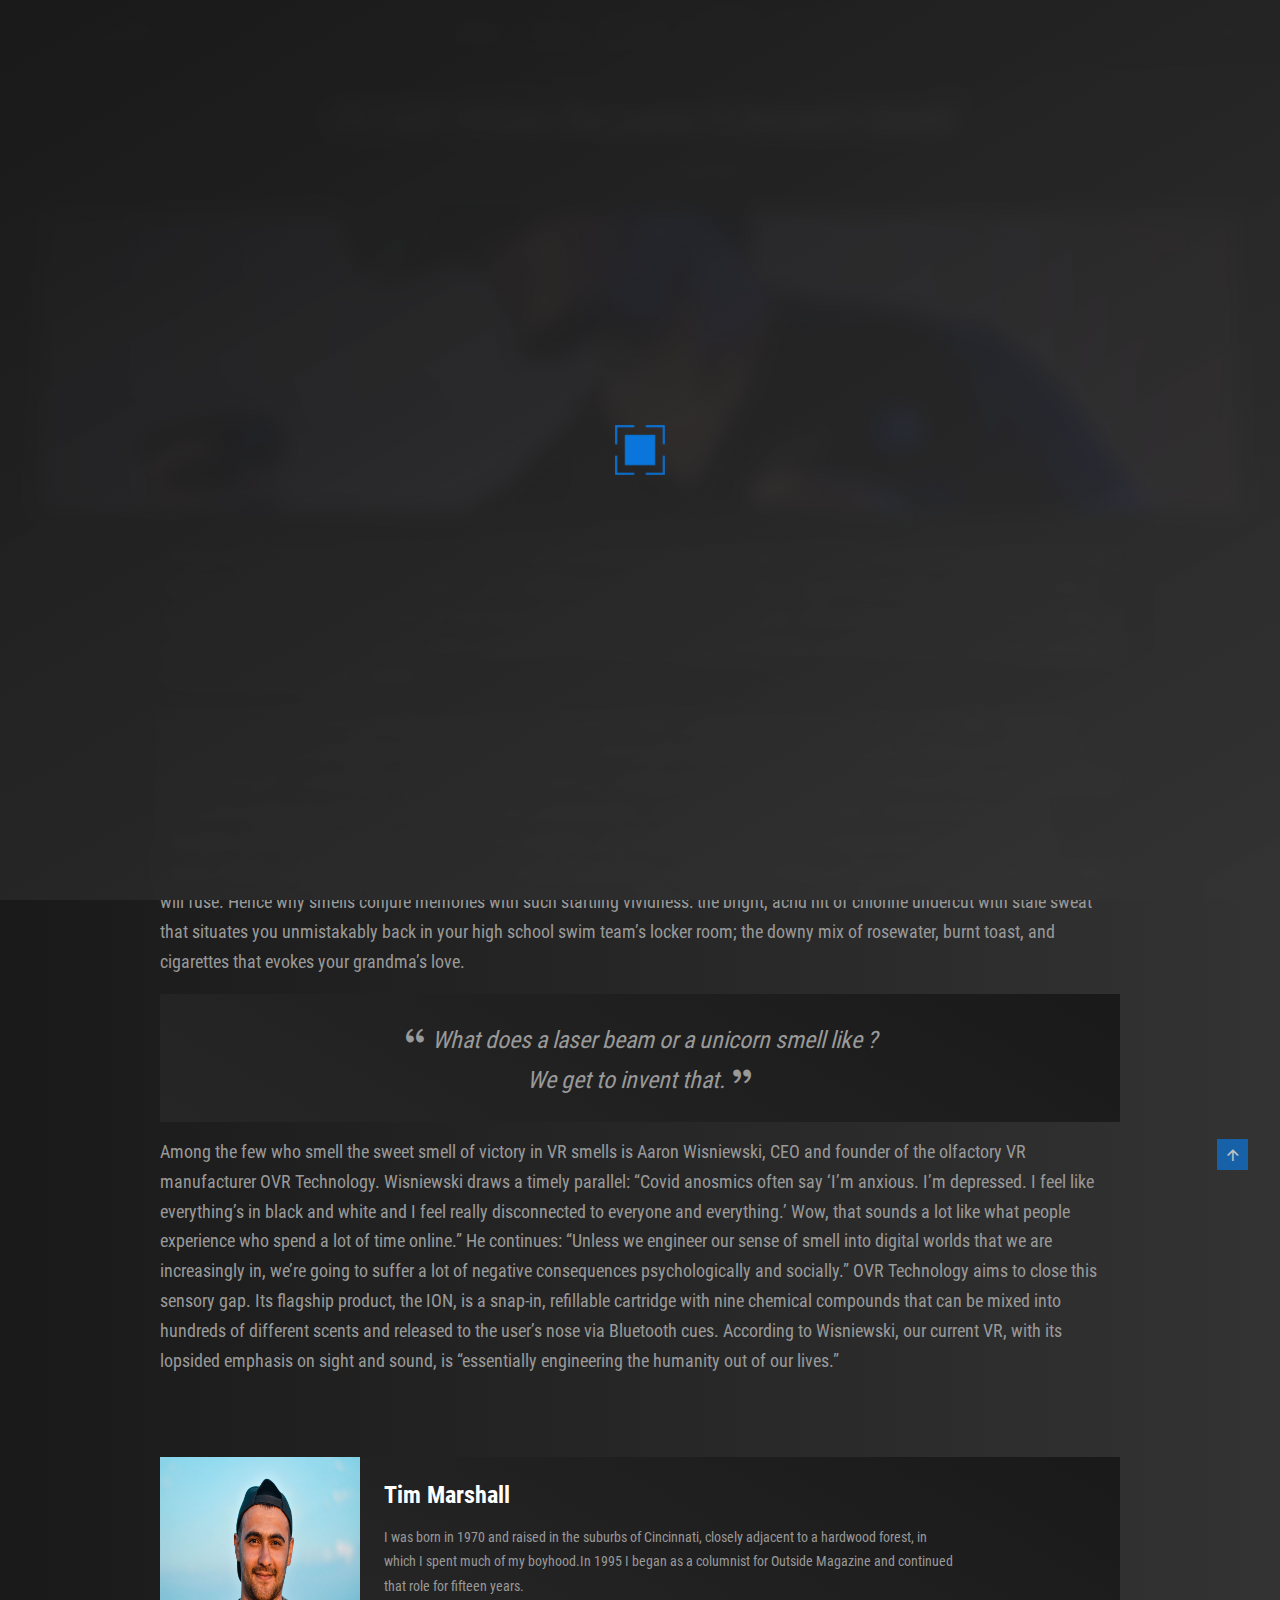
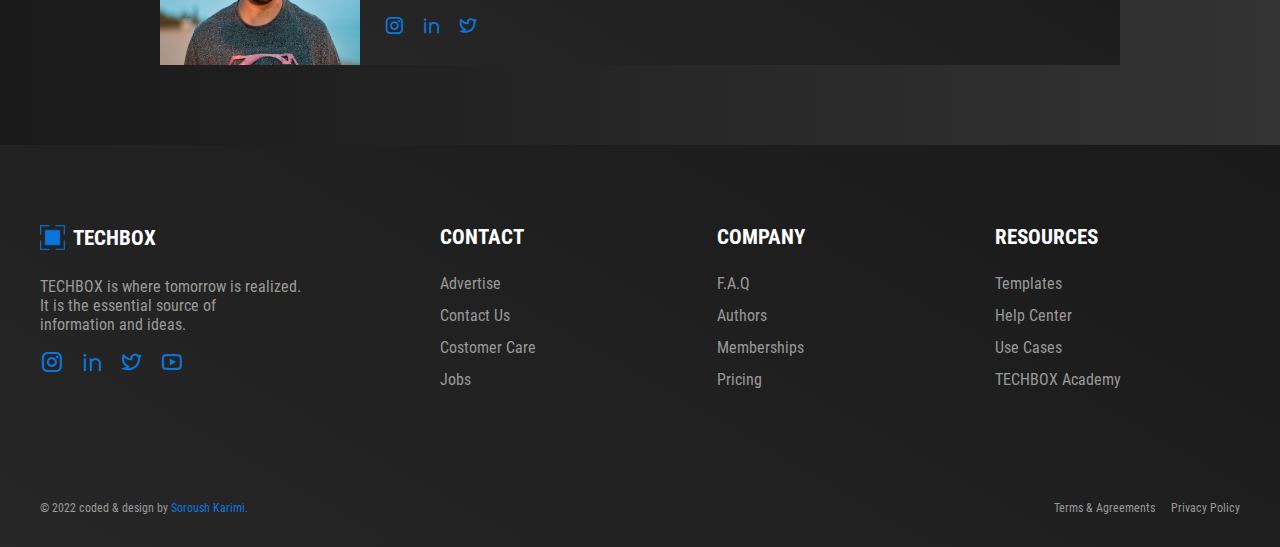
==== post.html @ 2c91a694 "Add files via upload" ====
<!DOCTYPE html>
<html lang="en">
  <head>
    <meta charset="UTF-8" />
    <meta http-equiv="X-UA-Compatible" content="IE=edge" />
    <meta name="viewport" content="width=device-width, initial-scale=1.0" />

    <!-- @@@@@@@@@@@@@@@@@@@ FAVICON @@@@@@@@@@@@@@@@@@@ -->
    <link rel="shortcut icon" href="" type="image/x-icon" />

    <!-- @@@@@@@@@@@@@@@@@@@ remixicon.com @@@@@@@@@@@@@@@@@@@ -->
    <link rel="stylesheet" href="./assets/css/remixicon.css" />

    <!-- @@@@@@@@@@@@@@@@@@@ swiperjs.com @@@@@@@@@@@@@@@@@@@ -->
    <link rel="stylesheet" href="./assets/css/swiper-bundle.min.css" />

    <!-- @@@@@@@@@@@@@@@@@@@ CSS @@@@@@@@@@@@@@@@@@@ -->
    <link rel="stylesheet" href="./assets/css/styles.css" />

    <title>TECHBOX</title>
  </head>
  <body>
    <!-- @@@@@@@@@@@@@@@@@ PRELOADER @@@@@@@@@@@@@@@@@ -->
    <div class="preloader" id="preloader">
      <img src="./assets/img/logo.png" alt="" />
    </div>

    <!-- @@@@@@@@@@@@@@@@@@@ HEADER @@@@@@@@@@@@@@@@@@@ -->
    <header class="header" id="header">
      <div class="container">
        <nav class="nav">
          <a href="#" class="nav__logo"
            ><img src="./assets/img/logo.png" alt="" />TECHBOX</a
          >

          <div class="nav__menu" id="nav-menu">
            <ul class="nav__list" id="nav-list">
              <li class="nav__item">
                <a href="./index.html#home" class="nav__link">Home</a>
              </li>
              <li class="nav__item">
                <a href="./index.html#latest" class="nav__link">Latest</a>
              </li>
              <li class="nav__item">
                <a href="./index.html#reviews" class="nav__link">Reviews</a>
              </li>
              <li class="nav__item">
                <a href="./index.html#popular" class="nav__link">Popular</a>
              </li>
              <li class="nav__item">
                <a href="./index.html#newsletter" class="nav__link"
                  >Newsletter</a
                >
              </li>
            </ul>

            <i class="ri-close-line nav__close" id="nav-close"></i>
          </div>

          <div class="nav__buttons">
            <i class="ri-search-line" id="search-button"></i>
            <div class="theme-button" id="theme-button">
              <i class="ri-sun-line"></i>
              <i class="ri-moon-line"></i>
            </div>
            <i class="ri-user-3-line" id="log-button"></i>
            <i class="ri-menu-line nav__toggle" id="nav-toggle"></i>
          </div>

          <!-- @@@@@@@@@@@@@@@@@@@ NAV SEARCH @@@@@@@@@@@@@@@@@@@ -->
          <div class="nav__search" id="nav-search">
            <a href="#" class="nav__logo">TECHBOX</a>

            <form action="" class="nav__search-form">
              <input
                type="text"
                name=""
                id=""
                placeholder="What are you looking for ?"
                class="nav__search-input"
              />
              <button class="nav__search-button">
                <i class="ri-search-line"></i>
              </button>
            </form>

            <i
              class="ri-close-line nav__search-close"
              id="nav-search-close"
            ></i>
          </div>

          <!-- @@@@@@@@@@@@@@@@@@@ USER LOGIN @@@@@@@@@@@@@@@@@@@ -->
          <div class="log" id="log">
            <div class="log__signin" id="signin">
              <i class="ri-close-line log__close"></i>

              <img src="./assets/img/login1.png" alt="" class="log__img" />

              <form action="" class="log__form">
                <h2 class="log__title">LOGIN</h2>

                <div class="log__inputs">
                  <div class="log__input">
                    <i class="ri-user-line"></i>
                    <input placeholder="Username" type="text" name="" id="" />
                  </div>
                  <div class="log__input">
                    <i class="ri-lock-2-line"></i>
                    <input
                      placeholder="Password"
                      type="password"
                      name=""
                      id=""
                    />
                  </div>
                  <button class="log__forgot-button" id="forgot-button">
                    Forgot password
                  </button>
                </div>

                <button class="log__button">Sign In</button>
                <span class="log__account">
                  Don't have an account ?
                  <button class="log__signup-button" id="signup-button">
                    Sign Up
                  </button>
                </span>
              </form>
            </div>

            <div class="log__signup" id="signup">
              <i class="ri-close-line log__close"></i>

              <img src="./assets/img/login2.png" alt="" class="log__img" />

              <form action="" class="log__form">
                <h2 class="log__title">Create Account</h2>
                <div class="log__inputs">
                  <div class="log__input">
                    <i class="ri-user-line"></i>
                    <input placeholder="Username" type="text" name="" id="" />
                  </div>
                  <div class="log__input">
                    <i class="ri-at-line"></i>
                    <input placeholder="Email" type="email" name="" id="" />
                  </div>
                  <div class="log__input">
                    <i class="ri-lock-2-line"></i>
                    <input
                      placeholder="Password"
                      type="password"
                      name=""
                      id=""
                    />
                  </div>
                </div>
                <button class="log__button">Sign Up</button>
                <span class="log__account">
                  Already have an Account ?
                  <button class="log__signin-button signin-button">
                    Sign in
                  </button>
                </span>

                <div class="log__social">
                  <a href="#"><i class="ri-linkedin-line"></i></a>
                  <a href="#"><i class="ri-google-line"></i></a>
                  <a href="#"><i class="ri-twitter-line"></i></a>
                </div>
              </form>
            </div>

            <div class="log__forgot" id="forgot">
              <i class="ri-close-line log__close"></i>

              <img src="./assets/img/login3.png" alt="" class="log__img" />

              <form action="" class="log__form">
                <h2 class="log__title">Forgot password</h2>
                <div class="log__inputs">
                  <div class="log__input">
                    <i class="ri-user-line"></i>
                    <input placeholder="Email" type="email" name="" id="" />
                  </div>
                </div>
                <button class="log__button">Reset Password</button>
                <span class="log__account">
                  Do you remember your password ?
                  <button class="log__signin-button signin-button">
                    Sign in
                  </button>
                </span>
              </form>
            </div>
          </div>
        </nav>
      </div>
    </header>

    <!-- @@@@@@@@@@@@@@@@@@@ MAIN @@@@@@@@@@@@@@@@@@@ -->
    <main id="main">
      <!-- @@@@@@@@@@@@@@@@@@@ POST @@@@@@@@@@@@@@@@@@@ -->
      <section class="post">
        <div class="container">
          <div class="post__container">
            <h1 class="post__title">
              VR Still Stinks Because It Doesn't Smell
            </h1>

            <div class="post__info">
              <span>Aug 1st 2022</span>
              <i class="ri-separator"></i>
              <span>5 Min read</span>
            </div>

            <img src="./assets/img/home1.jpg" alt="" class="post__img" />

            <div class="post__content">
              <p>
                VR STILL STINKS, and its stench has many notes. It reeks of rich
                white guys, who wildly overfund and consistently overhype the
                always-on-the-verge-of-a-breakthrough technology. It has a
                festering funk of entrenched privilege, despite its purveyors’
                claims that it fosters empathy and inclusion. It’s too expensive
                and only getting more so. Meta's and the crypto community’s
                forays into VR stand to make it more putrid. It also, some
                complain, smells underbaked: In VR, nobody has legs. But perhaps
                more than anything, the metaverse stinks because it doesn't
                smell like anything.
              </p>

              <p>
                Smell also raises the emotional stakes and situates an
                experience inside our personal histories. For sight, sound,
                taste, and touch, a stimulus travels from the sensory organ to
                the brain’s more evolutionarily recent thalamus, which handles
                complex processing skills. Smell is different: It’s all old
                brain. Smells bypass the thalamus, traveling straight from the
                nose to the olfactory bulbs located behind the spot where
                eyeglasses rest on your face. This tongue-like protrusion of
                nerves both processes smells in the brain and is closely
                entangled with older brain regions, specifically the amygdala,
                which handles emotions, and the hippocampus, which deals with
                memory. When an important memory forms, you usually feel
                emotions. If you’re also smelling something, memory, emotion,
                and smell will fuse. Hence why smells conjure memories with such
                startling vividness: the bright, acrid hit of chlorine undercut
                with stale sweat that situates you unmistakably back in your
                high school swim team’s locker room; the downy mix of rosewater,
                burnt toast, and cigarettes that evokes your grandma’s love.
              </p>

              <blockquote>
                <i class="ri-double-quotes-l"></i> What does a laser beam or a
                unicorn smell like ? <br />
                We get to invent that.
                <i class="ri-double-quotes-r"></i>
              </blockquote>

              <p>
                Among the few who smell the sweet smell of victory in VR smells
                is Aaron Wisniewski, CEO and founder of the olfactory VR
                manufacturer OVR Technology. Wisniewski draws a timely parallel:
                “Covid anosmics often say ‘I’m anxious. I’m depressed. I feel
                like everything’s in black and white and I feel really
                disconnected to everyone and everything.’ Wow, that sounds a lot
                like what people experience who spend a lot of time online.” He
                continues: “Unless we engineer our sense of smell into digital
                worlds that we are increasingly in, we’re going to suffer a lot
                of negative consequences psychologically and socially.” OVR
                Technology aims to close this sensory gap. Its flagship product,
                the ION, is a snap-in, refillable cartridge with nine chemical
                compounds that can be mixed into hundreds of different scents
                and released to the user’s nose via Bluetooth cues. According to
                Wisniewski, our current VR, with its lopsided emphasis on sight
                and sound, is “essentially engineering the humanity out of our
                lives.”
              </p>

              <div class="post__author">
                <img
                  src="./assets/img/author.jpg"
                  alt=""
                  class="post__author-img"
                />

                <div class="post__author-data">
                  <h2 class="post__author-title">Tim Marshall</h2>
                  <p class="post__author-descrption">
                    I was born in 1970 and raised in the suburbs of Cincinnati,
                    closely adjacent to a hardwood forest, in which I spent much
                    of my boyhood.In 1995 I began as a columnist for Outside
                    Magazine and continued that role for fifteen years.
                  </p>
                  <div class="post__author-social">
                    <a
                      target="_blank"
                      href="https://www.instagram.com/"
                      class="post__author-social-link"
                      ><i class="ri-instagram-line"></i
                    ></a>
                    <a
                      target="_blank"
                      href="https://www.linkedin.com/in/soroush-karimi-98b65323b/"
                      class="post__author-social-link"
                      ><i class="ri-linkedin-line"></i
                    ></a>
                    <a
                      target="_blank"
                      href="https://twitter.com/"
                      class="post__author-social-link"
                      ><i class="ri-twitter-line"></i
                    ></a>
                  </div>
                </div>
              </div>
            </div>
          </div>
        </div>
      </section>
    </main>

    <!-- @@@@@@@@@@@@@@@@@@@ FOOTER @@@@@@@@@@@@@@@@@@@ -->
    <footer class="footer section" id="footer">
      <div class="container">
        <div class="footer__container">
          <div class="footer__content">
            <a href="#" class="footer__logo"
              ><img src="./assets/img/logo.png" alt="" />TECHBOX
              <div class="footer__line"></div>
            </a>

            <p class="footer__description">
              TECHBOX is where tomorrow is realized. <br />
              It is the essential source of <br />
              information and ideas.
            </p>

            <div class="footer__social">
              <a
                target="_blank"
                href="https://www.instagram.com/"
                class="footer__social-link"
                ><i class="ri-instagram-line"></i
              ></a>
              <a
                target="_blank"
                href="https://www.linkedin.com/in/soroush-karimi-98b65323b/"
                class="footer__social-link"
                ><i class="ri-linkedin-line"></i
              ></a>
              <a
                target="_blank"
                href="https://twitter.com/"
                class="footer__social-link"
                ><i class="ri-twitter-line"></i
              ></a>
              <a
                target="_blank"
                href="https://www.youtube.com/"
                class="footer__social-link"
                ><i class="ri-youtube-line"></i
              ></a>
            </div>
          </div>

          <div class="footer__content">
            <h3 class="footer__title">
              Contact
              <div class="footer__line"></div>
            </h3>
            <ul class="footer__list">
              <li><a href="#" class="footer__link">Advertise</a></li>
              <li><a href="#" class="footer__link">Contact Us</a></li>
              <li><a href="#" class="footer__link">Costomer Care</a></li>
              <li><a href="#" class="footer__link">Jobs</a></li>
            </ul>
          </div>

          <div class="footer__content">
            <h3 class="footer__title">
              Company
              <div class="footer__line"></div>
            </h3>
            <ul class="footer__list">
              <li><a href="#" class="footer__link">F.A.Q</a></li>
              <li><a href="#" class="footer__link">Authors</a></li>
              <li><a href="#" class="footer__link">Memberships</a></li>
              <li><a href="#" class="footer__link">Pricing</a></li>
            </ul>
          </div>

          <div class="footer__content">
            <h3 class="footer__title">
              Resources
              <div class="footer__line"></div>
            </h3>
            <ul class="footer__list">
              <li><a href="#" class="footer__link">Templates</a></li>
              <li><a href="#" class="footer__link">Help Center</a></li>
              <li><a href="#" class="footer__link">Use Cases</a></li>
              <li><a href="#" class="footer__link">TECHBOX Academy</a></li>
            </ul>
          </div>
        </div>

        <div class="footer__group">
          <p class="footer__copy">
            &copy; 2022 coded & design by
            <a target="_blank" href="https://github.com/soroushmdn"
              >Soroush Karimi.</a
            >
          </p>

          <div class="footer__terms">
            <a href="#">Terms & Agreements</a>
            <a href="#">Privacy Policy</a>
          </div>
        </div>
      </div>
    </footer>

    <!-- @@@@@@@@@@@@@@@@@@@ SCROLLUP @@@@@@@@@@@@@@@@@@@ -->
    <a href="#" class="scrollup" id="scrollup">
      <i class="ri-arrow-up-line"></i>
    </a>

    <!-- @@@@@@@@@@@@@@@@@@@ swiperjs.com @@@@@@@@@@@@@@@@@@@ -->
    <script src="./assets/js/swiper-bundle.min.js"></script>

    <!-- @@@@@@@@@@@@@@@@@@@ typewriter(breaking news) @@@@@@@@@@@@@@@@@@@ -->
    <script src="./assets/js/typewriter.js"></script>

    <!-- @@@@@@@@@@@@@@@@@@@ JS @@@@@@@@@@@@@@@@@@@ -->
    <script src="./assets/js/main.js"></script>
  </body>
</html>
---- assets/css/styles.css ----
@font-face{font-family:'300';src:url("../fonts/Roboto_Condensed/RobotoCondensed-Light.ttf")}@font-face{font-family:'400';src:url("../fonts/Roboto_Condensed/RobotoCondensed-Regular.ttf")}@font-face{font-family:'700';src:url("../fonts/Roboto_Condensed/RobotoCondensed-Bold.ttf")}:root{--normal-font-size: 1rem;--first-color: hsl(209, 91%, 45%);--body-color: linear-gradient(90deg, hsl(0, 0%, 10%), hsl(0, 0%, 20%));--transparent-color: hsla(0, 0%, 15%, 0.7);--transparent-color-hover: hsla(0, 0%, 15%, 1);--container-color: linear-gradient(-150deg, hsl(0, 0%, 10%), hsl(0, 0%, 15%));--container-color-solid: hsl(0, 0%, 20%);--preloader-color: linear-gradient(
    150deg,
    hsla(0, 0%, 10%, 1),
    hsla(0, 0%, 20%, 0.9)
  );--title-color: hsl(0, 0%, 100%);--text-color: hsl(0, 0%, 60%)}@media (max-width: 992px){:root{--normal-font-size: 0.9rem}}.light-theme{--body-color: linear-gradient(90deg, hsl(0, 0%, 80%), hsl(0, 0%, 90%));--transparent-color: hsla(0, 0%, 80%, 0.8);--transparent-color-hover: hsla(0, 0%, 80%, 1);--container-color: linear-gradient(-150deg, hsl(0, 0%, 60%), hsl(0, 0%, 80%));--container-color-solid: hsl(0, 0%, 62%);--preloader-color: linear-gradient(
    150deg,
    hsla(0, 0%, 60%, 1),
    hsla(0, 0%, 80%, 0.9)
  );--title-color: hsl(0, 0%, 0%);--text-color: hsl(0, 0%, 40%)}.light-theme .ri-sun-line{display:none}.light-theme .ri-moon-line{display:-webkit-box;display:-ms-flexbox;display:flex}@media (max-width: 767px){.light-theme .nav__menu{background-color:#d9d9d9}}*,::after,::before{-webkit-box-sizing:border-box;box-sizing:border-box;margin:0;padding:0;scroll-behavior:smooth;text-decoration:none;list-style:none}body{font-family:'400';font-size:var(--normal-font-size);background:var(--body-color);color:var(--text-color);-webkit-transition:0.5s;transition:0.5s}main{overflow:hidden}h1,h2,h3{font-family:'700';line-height:1.2;color:var(--title-color)}img{max-width:100%;height:auto}input,button{font-family:'300';font-size:var(--normal-font-size);color:var(--text-color);border:none;outline:none;background:transparent}button{cursor:pointer}input::-webkit-input-placeholder{color:var(--text-color)}input:-ms-input-placeholder{color:var(--text-color)}input::-ms-input-placeholder{color:var(--text-color)}input::placeholder{color:var(--text-color)}.container{max-width:1200px;width:calc(100% - 3rem);margin:0 auto}.section{padding:5rem 0 2rem}.section-title{margin-bottom:3rem;position:relative;width:-webkit-max-content;width:-moz-max-content;width:max-content;font-size:2rem}.section-title span{position:absolute;top:1.3rem;left:1.5rem;z-index:-1;width:-webkit-max-content;width:-moz-max-content;width:max-content;font-size:2.3rem;color:var(--container-color-solid)}.preloader{position:fixed;top:0;left:0;width:100%;height:100%;z-index:1000;display:-ms-grid;display:grid;-webkit-box-pack:center;-ms-flex-pack:center;justify-content:center;-webkit-box-align:center;-ms-flex-align:center;align-items:center;background:var(--preloader-color);-webkit-backdrop-filter:blur(10px);backdrop-filter:blur(10px)}.preloader img{width:50px;-webkit-animation:preloader 3s linear infinite;animation:preloader 3s linear infinite}@-webkit-keyframes preloader{0%{-webkit-transform:rotate(0);transform:rotate(0)}100%{-webkit-transform:rotate(360deg);transform:rotate(360deg)}}@keyframes preloader{0%{-webkit-transform:rotate(0);transform:rotate(0)}100%{-webkit-transform:rotate(360deg);transform:rotate(360deg)}}.scrollup{position:fixed;bottom:-30%;right:2rem;z-index:99;background-color:var(--first-color);color:var(--title-color);display:-webkit-box;display:-ms-flexbox;display:flex;font-size:1.1rem;padding:0.4rem;opacity:0.7;-webkit-transition:0.3s;transition:0.3s}.scrollup:hover{opacity:1}.show-scrollup{bottom:5rem}::-webkit-scrollbar{background:#a6a6a6;width:10px}::-webkit-scrollbar-thumb{background:#737373}::-webkit-scrollbar-thumb:hover{background:#666}.header{position:fixed;top:0;left:0;width:100%;z-index:100;-webkit-transition:0.3s;transition:0.3s;background:var(--container-color)}.nav{height:4rem;display:-webkit-box;display:-ms-flexbox;display:flex;-webkit-box-pack:justify;-ms-flex-pack:justify;justify-content:space-between;-webkit-box-align:center;-ms-flex-align:center;align-items:center}.nav__logo{display:-webkit-box;display:-ms-flexbox;display:flex;-webkit-box-align:center;-ms-flex-align:center;align-items:center;gap:0.5rem;font-size:1.3rem;font-family:'700';color:var(--title-color)}.nav__logo img{width:25px;height:25px}.nav__list{display:-webkit-box;display:-ms-flexbox;display:flex;gap:2rem}.nav__link{font-size:1.1rem;color:var(--text-color);-webkit-transition:0.3s;transition:0.3s}.nav__buttons{display:-webkit-box;display:-ms-flexbox;display:flex;gap:0.6rem}.nav__toggle,.nav__close,.ri-moon-line{display:none}.ri-sun-line{display:-webkit-box;display:-ms-flexbox;display:flex}.nav__buttons i,.nav__close,.nav__search-close{font-size:1.3rem;cursor:pointer;color:var(--text-color);-webkit-transition:0.3s;transition:0.3s}.nav__search{position:fixed;top:-4rem;left:0;right:0;max-width:1200px;width:calc(100% - 3rem);margin:0 auto;height:4rem;background:var(--container-color);display:-webkit-box;display:-ms-flexbox;display:flex;-webkit-box-pack:justify;-ms-flex-pack:justify;justify-content:space-between;-webkit-box-align:center;-ms-flex-align:center;align-items:center;-webkit-transition:0.3s;transition:0.3s}.nav__search-form{display:-webkit-box;display:-ms-flexbox;display:flex;-webkit-box-align:center;-ms-flex-align:center;align-items:center;padding:0 0.5rem;background:var(--container-color-solid);border-radius:0.2rem;width:40%}.nav__search-input{padding:0.5rem;background-color:transparent;width:100%}.nav__search-input::-webkit-input-placeholder{font-family:'300';color:var(--text-color)}.nav__search-input:-ms-input-placeholder{font-family:'300';color:var(--text-color)}.nav__search-input::-ms-input-placeholder{font-family:'300';color:var(--text-color)}.nav__search-input::placeholder{font-family:'300';color:var(--text-color)}.nav__search-button{display:-webkit-box;display:-ms-flexbox;display:flex;padding:0.5rem;color:var(--text-color);background-color:transparent;-webkit-transition:0.3s;transition:0.3s}.show-nav-search{top:0}.nav__link:hover,.nav__buttons i:hover,.nav__close:hover,.nav__search-close:hover,.nav__search-button:hover{color:var(--title-color)}.log{background-color:rgba(1,13,24,0.8);position:fixed;top:0;left:0;z-index:999;width:100%;height:100%;display:-ms-grid;display:grid;-webkit-box-pack:center;-ms-flex-pack:center;justify-content:center;-webkit-box-align:center;-ms-flex-align:center;align-items:center;-webkit-transition:0.3s;transition:0.3s;visibility:hidden;opacity:0}.log__signin,.log__signup,.log__forgot{background:var(--container-color);position:relative;-ms-grid-columns:(1fr)[2];grid-template-columns:repeat(2, 1fr);-webkit-box-align:center;-ms-flex-align:center;align-items:center;gap:4rem;border-radius:0.2rem;padding:3rem 4rem;display:none;-webkit-animation:log 1s;animation:log 1s}@-webkit-keyframes log{0%{-webkit-clip-path:polygon(50% 0, 50% 0, 50% 100%, 50% 100%);clip-path:polygon(50% 0, 50% 0, 50% 100%, 50% 100%)}100%{-webkit-clip-path:polygon(100% 0, 0 0, 0 100%, 100% 100%);clip-path:polygon(100% 0, 0 0, 0 100%, 100% 100%)}}@keyframes log{0%{-webkit-clip-path:polygon(50% 0, 50% 0, 50% 100%, 50% 100%);clip-path:polygon(50% 0, 50% 0, 50% 100%, 50% 100%)}100%{-webkit-clip-path:polygon(100% 0, 0 0, 0 100%, 100% 100%);clip-path:polygon(100% 0, 0 0, 0 100%, 100% 100%)}}.log__close{position:absolute;top:1rem;right:1rem;color:var(--title-color);font-size:1.5rem;cursor:pointer}.log__img{width:370px}.log__form{display:-ms-grid;display:grid;justify-items:center;row-gap:1.5rem;width:100%}.log__title{font-size:2rem}.log__inputs{display:-ms-grid;display:grid;row-gap:0.7rem;width:100%}.log__input{background:var(--container-color-solid);display:-webkit-box;display:-ms-flexbox;display:flex;-webkit-box-align:center;-ms-flex-align:center;align-items:center;-webkit-column-gap:0.5rem;column-gap:0.5rem;padding:0.8rem;border-radius:0.2rem}.log__input i{color:var(--first-color)}.log__forgot-button{-ms-grid-column-align:end;justify-self:end;-webkit-transition:0.3s;transition:0.3s}.log__forgot-button:hover{color:var(--first-color)}.log__button{background-color:var(--first-color);color:var(--title-color);width:100%;padding:0.8rem;border-radius:0.2rem;-webkit-transition:0.3s;transition:0.3s}.log__button:hover{background-color:#0964b9}.log__signup-button,.log__signin-button{color:var(--first-color)}.log__social{display:-webkit-box;display:-ms-flexbox;display:flex;-webkit-column-gap:1rem;column-gap:1rem}.log__social i{color:var(--first-color);font-size:1.3rem;-webkit-transition:0.3s;transition:0.3s}.log__social i:hover{color:var(--title-color)}.show-log{visibility:visible;opacity:1}.display-none{display:none}.display-grid{display:-ms-grid;display:grid}.home{padding:6rem 0 2rem}.home__container{display:-ms-grid;display:grid;-ms-grid-columns:2fr 1fr;grid-template-columns:2fr 1fr;gap:1.2rem}.home__articles{display:-ms-grid;display:grid;-ms-grid-columns:(1fr)[2];grid-template-columns:repeat(2, 1fr);-ms-grid-rows:0.1fr 1fr 1fr;grid-template-rows:0.1fr 1fr 1fr;gap:1.2rem}.home__breaking{display:-webkit-box;display:-ms-flexbox;display:flex;-webkit-box-align:center;-ms-flex-align:center;align-items:center;-webkit-column-gap:1rem;column-gap:1rem;background:var(--container-color);-ms-grid-column:1;-ms-grid-column-span:2;grid-column:1/3}.home__breaking-button{display:-webkit-box;display:-ms-flexbox;display:flex;color:var(--title-color);background-color:var(--first-color);padding:0.7rem 1rem;letter-spacing:1px;text-align:center;-webkit-transition:0.3s;transition:0.3s}.home__breaking-title{padding:0.7rem 0.7rem 0.7rem 0;color:var(--title-color)}.home__article{position:relative;display:-ms-grid;display:grid;overflow:hidden}.home__article:nth-of-type(1){-ms-grid-row:2;-ms-grid-row-span:2;grid-row:2/4}.home__article-img{height:100%;width:100%;display:-webkit-box;display:-ms-flexbox;display:flex;-webkit-transition:0.3s;transition:0.3s;-o-object-fit:cover;object-fit:cover}.home__article-category{position:absolute;top:0.5rem;right:0.5rem;padding:0.3rem 0.6rem;color:var(--title-color);background-color:var(--first-color);-webkit-transition:0.3s;transition:0.3s}.home__article-data{position:absolute;bottom:0;left:0;width:100%;background-color:var(--transparent-color);padding:1.2rem 1rem;-webkit-transition:0.3s;transition:0.3s}.home__article-info{display:-webkit-box;display:-ms-flexbox;display:flex;-webkit-box-align:center;-ms-flex-align:center;align-items:center;gap:0.5rem;margin-bottom:0.8rem;color:var(--text-color)}.home__article-info i{font-size:1.3rem}.home__article-title{font-size:1.5rem}.home__article:hover .home__article-data{background-color:var(--transparent-color-hover)}.home__article:hover .home__article-img{-webkit-transform:scale(1.05);transform:scale(1.05)}.home__breaking-button:hover,.home__article-category:hover{background-color:#0964b9}.home__trend{background:var(--container-color);padding:1.5rem 1.2rem}.home__trend-caption{text-align:center;margin-bottom:2rem;font-size:1.7rem}.home__trend-container{display:-ms-grid;display:grid;gap:1.2rem}.home__trend-content{display:-webkit-box;display:-ms-flexbox;display:flex;-webkit-box-align:center;-ms-flex-align:center;align-items:center;-webkit-column-gap:1rem;column-gap:1rem}.home__trend-content:not(:last-child){border-bottom:1px solid var(--text-color);padding-bottom:1.2rem}.home__trend-img{position:relative;display:-webkit-box;display:-ms-flexbox;display:flex}.home__trend-img img{max-width:initial;width:100px;height:100px}.home__trend-img span{position:absolute;top:0;left:0;background-color:var(--first-color);color:var(--title-color);padding:0.2rem 0.5rem}.home__trend-info{color:var(--text-color);display:-webkit-box;display:-ms-flexbox;display:flex;-webkit-box-align:center;-ms-flex-align:center;align-items:center;-webkit-column-gap:0.2rem;column-gap:0.2rem;font-size:0.8rem;margin-bottom:0.5rem}.home__trend-title{font-size:1rem;-webkit-transition:0.3s;transition:0.3s}.home__trend-content:hover .home__trend-title{color:var(--text-color)}.latest__swiper{padding-bottom:2rem}.swiper-button-next:after,.swiper-button-prev:after{font-size:1rem;color:var(--title-color)}.swiper-button-next,.swiper-button-prev{width:30px;height:30px;background:var(--container-color)}.swiper-pagination-bullet{background:var(--text-color)}.latest__article{position:relative;display:-ms-grid;display:grid}.latest__article-img{width:100%;display:-webkit-box;display:-ms-flexbox;display:flex}.latest__article-data{position:absolute;bottom:0;left:0;width:100%;background-color:var(--transparent-color);padding:1.2rem 1rem;-webkit-transition:0.3s;transition:0.3s}.latest__article-info{display:-webkit-box;display:-ms-flexbox;display:flex;-webkit-box-align:center;-ms-flex-align:center;align-items:center;gap:0.5rem;margin-bottom:0.8rem;color:var(--text-color)}.latest__article-info i{font-size:1.3rem}.latest__article-title{font-size:1.5rem}.latest__article:hover .latest__article-data{background-color:var(--transparent-color-hover)}.review__container{display:-ms-grid;display:grid;-ms-grid-columns:(1fr)[2];grid-template-columns:repeat(2, 1fr);gap:1.2rem}.review__article{display:-webkit-box;display:-ms-flexbox;display:flex;background:var(--container-color)}.review__article-img{width:200px;height:100%;-o-object-fit:cover;object-fit:cover}.review__article-data{padding:1rem}.review__article-info{display:-webkit-box;display:-ms-flexbox;display:flex;-webkit-box-align:center;-ms-flex-align:center;align-items:center;gap:0.5rem;margin-bottom:0.5rem;color:var(--text-color);font-size:0.8rem}.review__article-info i{font-size:1rem}.review__article-title{margin-bottom:1rem;font-size:1.5rem}.review__article-description{color:var(--text-color);-webkit-transition:0.3s;transition:0.3s}.review__article:hover .review__article-description{color:var(--title-color)}.review__button{margin-top:1.5rem;display:-webkit-box;display:-ms-flexbox;display:flex;-webkit-box-align:center;-ms-flex-align:center;align-items:center;gap:0.2rem;color:var(--text-color);font-size:1.2rem;-webkit-transition:0.3s;transition:0.3s}.review__button i{font-size:1.7rem;-webkit-transition:0.3s;transition:0.3s}.review__button:hover{color:var(--title-color)}.review__button:hover i{-webkit-transform:translateX(5px);transform:translateX(5px)}.popular__container{display:-ms-grid;display:grid;-ms-grid-columns:(1fr)[3];grid-template-columns:repeat(3, 1fr);gap:1.2rem}.popular__link{position:relative;display:-webkit-box;display:-ms-flexbox;display:flex;overflow:hidden}.popular__img{height:180px;width:100%;-o-object-fit:cover;object-fit:cover;-webkit-transition:0.3s;transition:0.3s}.popular__tag{position:absolute;top:0;left:0;width:100%;height:100%;display:-webkit-box;display:-ms-flexbox;display:flex;-webkit-box-pack:center;-ms-flex-pack:center;justify-content:center;-webkit-box-align:center;-ms-flex-align:center;align-items:center}.popular__hashtag{background-color:rgba(10,118,219,0.7);color:var(--title-color);padding:0.6rem 1rem;text-transform:uppercase;-webkit-transition:0.3s;transition:0.3s}.popular__link:hover .popular__img{-webkit-transform:scale(1.05);transform:scale(1.05)}.popular__link:hover .popular__hashtag{background-color:#0a76db}.newsletter__container{display:-ms-grid;display:grid;width:-webkit-max-content;width:-moz-max-content;width:max-content;margin:auto;border:1px solid var(--first-color)}.newsletter__caption{background-color:var(--first-color);padding:2.5rem 1.5rem}.newsletter__caption h2{font-size:2.8rem;margin-bottom:0.5rem}.newsletter__caption p{font-size:1.5rem;color:var(--title-color)}.newsletter__content{padding:2.5rem 1.5rem}.newsletter__description{font-size:1.3rem;color:var(--title-color);margin-bottom:2rem}.newsletter__form{position:relative;margin-bottom:0.8rem}.newsletter__input{border:1px solid var(--first-color);padding:0.8rem 4rem 0.8rem 0.5rem;width:87%}.newsletter__button{background-color:var(--first-color);color:var(--title-color);padding:0.5rem 1rem;-webkit-transition:0.3s;transition:0.3s;position:absolute;top:0.35rem;right:0}.newsletter__button:hover{background-color:#0964b9}.newsletter__terms{font-size:0.7rem}.newsletter__terms a{color:var(--first-color)}.footer{background:var(--container-color);margin-top:5rem}.footer__container{display:-ms-grid;display:grid;-ms-grid-columns:1.5fr 1fr 1fr 1fr;grid-template-columns:1.5fr 1fr 1fr 1fr;gap:2rem;border-bottom:1px solid var(--container-color-light);padding-bottom:5rem}.footer__logo{margin-bottom:1.7rem;display:-webkit-box;display:-ms-flexbox;display:flex;-webkit-box-align:center;-ms-flex-align:center;align-items:center;gap:0.5rem;font-size:1.3rem;font-family:'700';color:var(--title-color)}.footer__logo .footer__line{margin-left:0.5rem}.footer__logo img{width:25px;height:25px}.footer__description{margin-bottom:1rem}.footer__social{display:-webkit-box;display:-ms-flexbox;display:flex;-webkit-box-align:center;-ms-flex-align:center;align-items:center;gap:1rem}.footer__social-link{font-size:1.5rem;color:var(--first-color);-webkit-transition:0.3s;transition:0.3s}.footer__social-link:hover{-webkit-transform:rotate(360deg);transform:rotate(360deg)}.footer__title{margin-bottom:1.5rem;font-size:1.3rem;text-transform:uppercase;display:-webkit-box;display:-ms-flexbox;display:flex;-webkit-box-align:center;-ms-flex-align:center;align-items:center;gap:1rem}.footer__line{width:100%;height:2px;background-color:var(--container-color-light)}.footer__list{display:-ms-grid;display:grid;gap:0.8rem}.footer__link{color:var(--text-color);display:block;width:-webkit-max-content;width:-moz-max-content;width:max-content;-webkit-transition:0.3s;transition:0.3s}.footer__link:hover{-webkit-transform:translateX(-5px);transform:translateX(-5px);color:var(--title-color)}.footer__group{display:-webkit-box;display:-ms-flexbox;display:flex;-webkit-box-pack:justify;-ms-flex-pack:justify;justify-content:space-between;-webkit-box-align:center;-ms-flex-align:center;align-items:center;margin-top:2rem;font-size:0.75rem}.footer__copy a{color:var(--first-color)}.footer__terms{display:-webkit-box;display:-ms-flexbox;display:flex;gap:1rem}.footer__terms a{color:var(--text-color)}.post{padding-top:6rem}.post__container{display:-ms-grid;display:grid;justify-items:center}.post__title{font-size:2.5rem;margin-bottom:1rem;text-align:center}.post__info{display:-webkit-box;display:-ms-flexbox;display:flex;-webkit-box-align:center;-ms-flex-align:center;align-items:center;gap:1rem;margin-bottom:2rem}.post__img{width:100%;height:300px;-o-object-fit:cover;object-fit:cover;margin-bottom:2rem}.post__content{width:80%;display:-ms-grid;display:grid;gap:1rem}.post__content p{font-size:1.1rem;line-height:1.7}.post__content blockquote{background:var(--container-color);padding:1.5rem;font-size:1.5rem;font-style:italic;line-height:1.5;text-align:center}.post__author{display:-webkit-box;display:-ms-flexbox;display:flex;margin-top:4rem}.post__author-img{width:200px;-o-object-fit:cover;object-fit:cover}.post__author-data{display:-ms-grid;display:grid;gap:1rem;background:var(--container-color);padding:1.5rem}.post__author-data .post__author-descrption{width:80%;font-size:0.9rem}.post__author-social{display:-webkit-box;display:-ms-flexbox;display:flex;-webkit-box-align:center;-ms-flex-align:center;align-items:center;gap:1rem}.post__author-social-link{font-size:1.3rem;color:var(--first-color);-webkit-transition:0.3s;transition:0.3s}.post__author-social-link:hover{color:var(--title-color)}@media (max-width: 992px){.nav__list{gap:1.5rem}.nav__search-form{width:50%}.log__signin,.log__signup,.log__forgot{-ms-grid-columns:1fr;grid-template-columns:1fr;gap:1rem}.home__container{-ms-grid-columns:1fr;grid-template-columns:1fr}.home__trend{padding:2rem 1.2rem}.home__trend-img img{width:120px;height:120px}.home__trend-info{-webkit-column-gap:0.3rem;column-gap:0.3rem;font-size:0.9rem}.home__trend-title{font-size:1.3rem}.latest__article-img{height:300px}.latest__article-title{font-size:1.3rem}.latest__article-info{margin-bottom:0.5rem}.review__article-img{width:150px}.post__content{width:100%}}@media (max-width: 767px){.nav__menu{background:var(--container-color);position:fixed;top:4rem;right:-80%;width:80%;height:100%;padding:2.5rem;-webkit-transition:0.3s;transition:0.3s}.nav__list{-webkit-box-orient:vertical;-webkit-box-direction:normal;-ms-flex-direction:column;flex-direction:column;gap:2rem}.nav__link{text-transform:uppercase}.nav__toggle,.nav__close{display:-webkit-box;display:-ms-flexbox;display:flex}.nav__close{position:absolute;top:1.5rem;right:1.5rem}.show-nav-menu{right:0}.blur{-webkit-filter:blur(10px);filter:blur(10px)}.nav__search-form{width:60%}.log__signin,.log__signup,.log__forgot{padding:2rem}.log__img{width:300px}.home__article:nth-of-type(1){grid-row:unset;-ms-grid-column:1;-ms-grid-column-span:2;grid-column:1/3}.home__article:nth-of-type(1) img{height:250px}.home__article-data{padding:0.8rem 1rem}.home__article-info{font-size:0.8rem;margin-bottom:0.3rem}.home__article-title{font-size:1.3rem}.home__trend{padding:2rem 1rem}.review__container{-ms-grid-columns:1fr;grid-template-columns:1fr}.review__article{-webkit-box-orient:vertical;-webkit-box-direction:normal;-ms-flex-direction:column;flex-direction:column}.review__article-img{width:100%;height:200px}.popular__container{-ms-grid-columns:(1fr)[2];grid-template-columns:repeat(2, 1fr)}.footer__container{-ms-grid-columns:(1fr)[2];grid-template-columns:repeat(2, 1fr);gap:2rem 1rem}.post__author{-webkit-box-orient:vertical;-webkit-box-direction:normal;-ms-flex-direction:column;flex-direction:column}.post__author-img{width:100%;height:150px}.post__author-data .post__author-descrption{width:100%}}@media (max-width: 576px){.container{width:calc(100% - 2rem)}.section-title{font-size:1.8rem}.section-title span{font-size:2.1rem}.nav__close{right:1rem}.nav__search{width:calc(100% - 2rem)}.nav__search-form{padding:0 0.2rem;width:60%}.nav__search-input{padding:0.4rem}.nav__search-button{padding:0.4rem}.log{-webkit-box-pack:initial;-ms-flex-pack:initial;justify-content:initial}.log__signin,.log__signup,.log__forgot{width:85%;margin:auto}.log__img{width:200px;-ms-grid-column-align:center;justify-self:center}.log__form{row-gap:1rem}.log__title{font-size:1.5rem}.home__articles{-ms-grid-columns:1fr;grid-template-columns:1fr}.home__breaking{grid-column:auto;-webkit-column-gap:0.5rem;column-gap:0.5rem}.home__breaking-button{padding:0.6rem;font-size:0.8rem}.home__breaking-title{padding:0.6rem 0.6rem 0.6rem 0;font-size:0.8rem}.home__article:nth-of-type(1){grid-row:auto;grid-column:auto}.home__article-img,.home__article:nth-of-type(1) img{height:200px}.home__trend-img img{width:100px;height:100px}.home__trend-info{-webkit-column-gap:0.2rem;column-gap:0.2rem;font-size:0.8rem}.home__trend-title{font-size:1rem}.swiper-button-next,.swiper-button-prev{width:25px;height:25px}.swiper-button-next:after,.swiper-button-prev:after{font-size:0.8rem}.latest__article-img{height:270px}.latest__article-data{padding:1rem}.latest__article-info{font-size:0.8rem}.latest__article-info i{font-size:1rem}.review__article-img{height:180px}.review__article-title{font-size:1.3rem}.popular__container{gap:1rem}.popular__img{height:120px}.popular__hashtag{padding:0.5rem 0.7rem;font-size:0.8rem}.newsletter__caption,.newsletter__content{padding:2rem 1rem}.newsletter__caption h2{font-size:2rem}.newsletter__caption p{font-size:1.3rem}.newsletter__description{font-size:0.9rem;margin-bottom:1.5}.newsletter__form{margin-bottom:0.5rem}.newsletter__input{width:85%}.newsletter__terms{font-size:0.65rem}.footer__group{-webkit-box-orient:vertical;-webkit-box-direction:normal;-ms-flex-direction:column;flex-direction:column;gap:1rem}.post__title{font-size:2rem}.post__img{height:200px}}@media (max-width: 374px){.nav__logo{font-size:1.1rem}.nav__search-input::-webkit-input-placeholder{font-size:0.7rem}.nav__search-input:-ms-input-placeholder{font-size:0.7rem}.nav__search-input::-ms-input-placeholder{font-size:0.7rem}.nav__search-input::placeholder{font-size:0.7rem}.log__signin,.log__signup,.log__forgot{padding:1.5rem;width:90%;gap:0}.log__img{width:150px}.home__trend-info{font-size:0.75rem}.newsletter__caption,.newsletter__content{padding:1.5rem 0.7rem}.newsletter__description{font-size:0.8rem;margin-bottom:1rem}.newsletter__input{padding:0.8rem 3.5rem 0.8rem 0.5rem}.newsletter__button{padding:0.5rem 0.7rem}.newsletter__terms{font-size:0.55rem}}@media (min-width: 2048px){body{zoom:1.5}}@media (min-width: 3840px){body{zoom:2}}
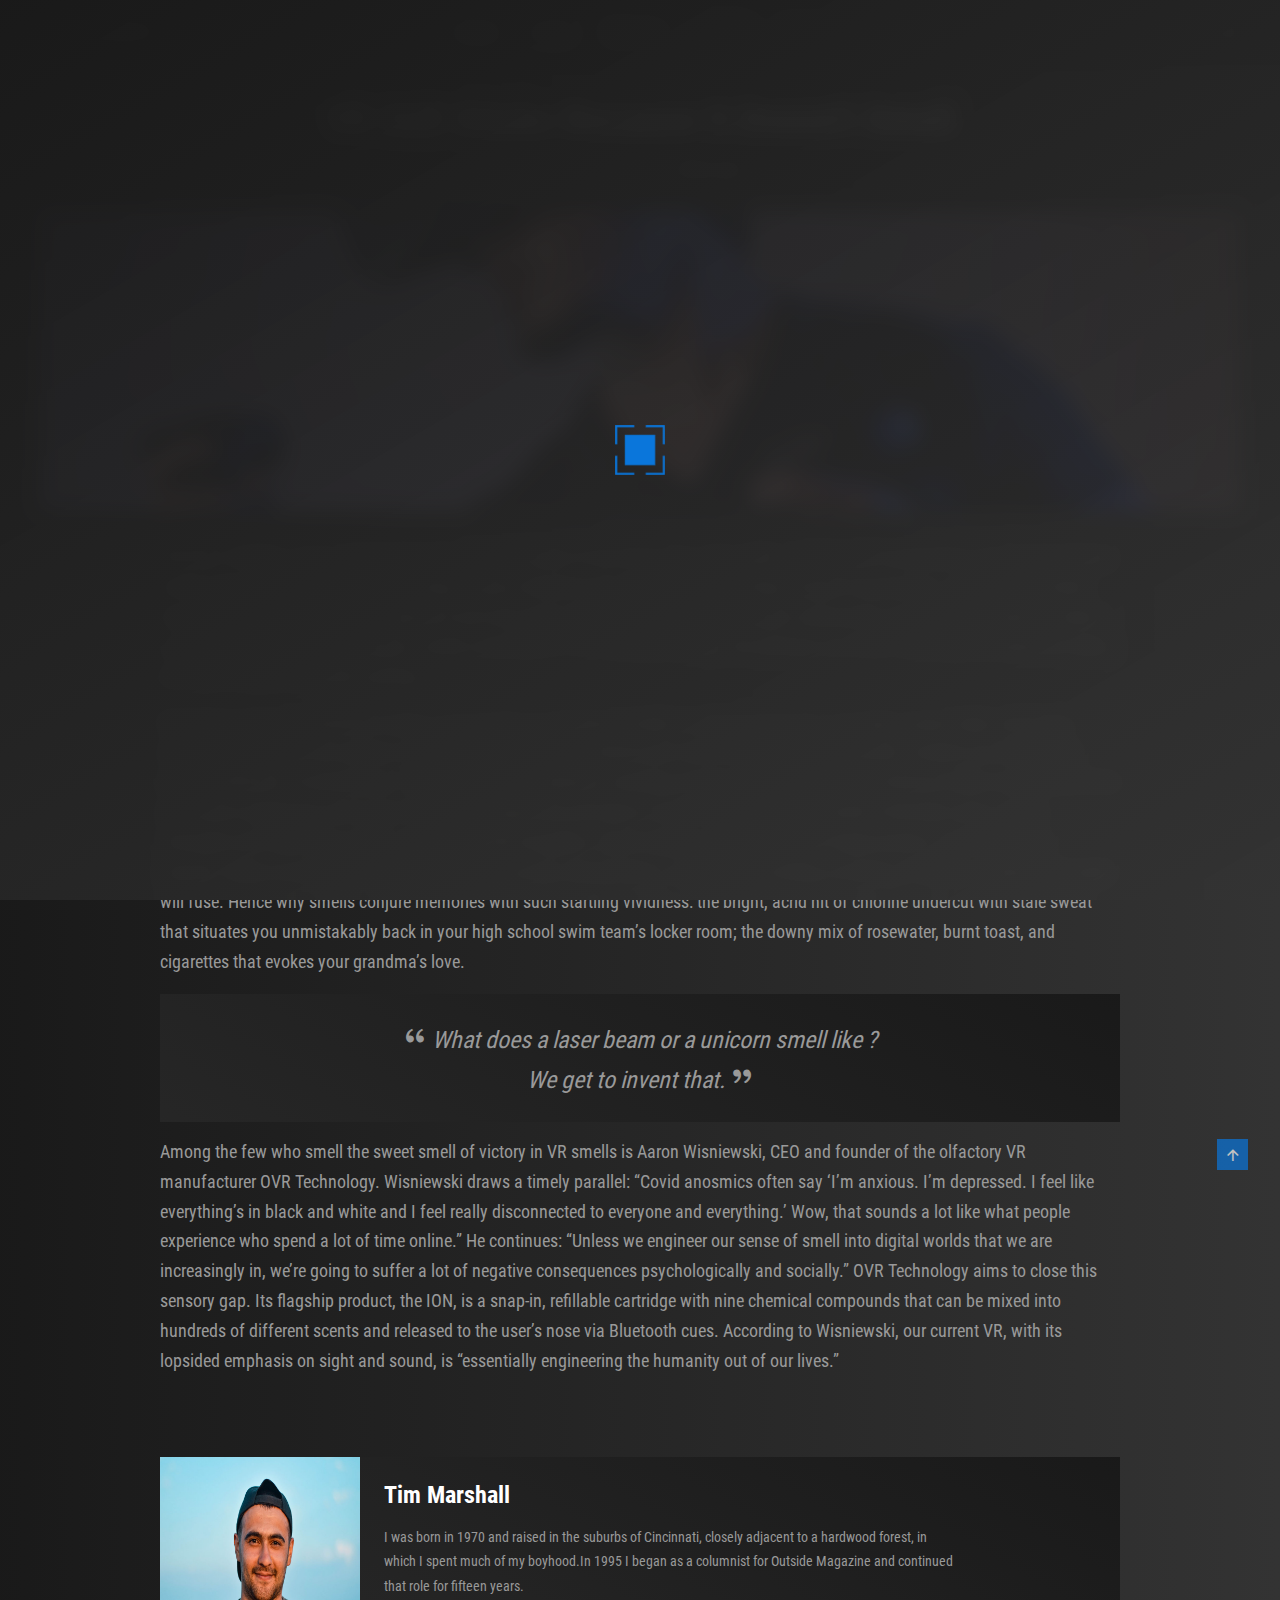
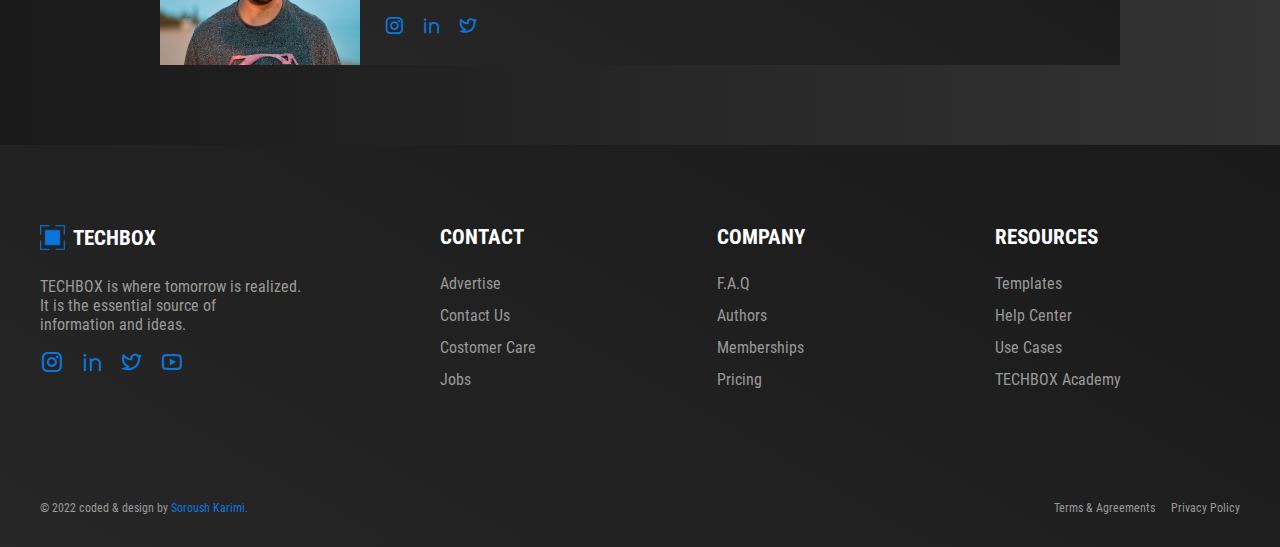
==== commit b7d1d064: "Update post.html" ====
--- a/post.html
+++ b/post.html
@@ -220,7 +220,7 @@
               <p>
                 VR STILL STINKS, and its stench has many notes. It reeks of rich
                 white guys, who wildly overfund and consistently overhype the
-                always-on-the-verge-of-a-breakthrough technology. It has a
+                always on the verge of a breakthrough technology. It has a
                 festering funk of entrenched privilege, despite its purveyors’
                 claims that it fosters empathy and inclusion. It’s too expensive
                 and only getting more so. Meta's and the crypto community’s
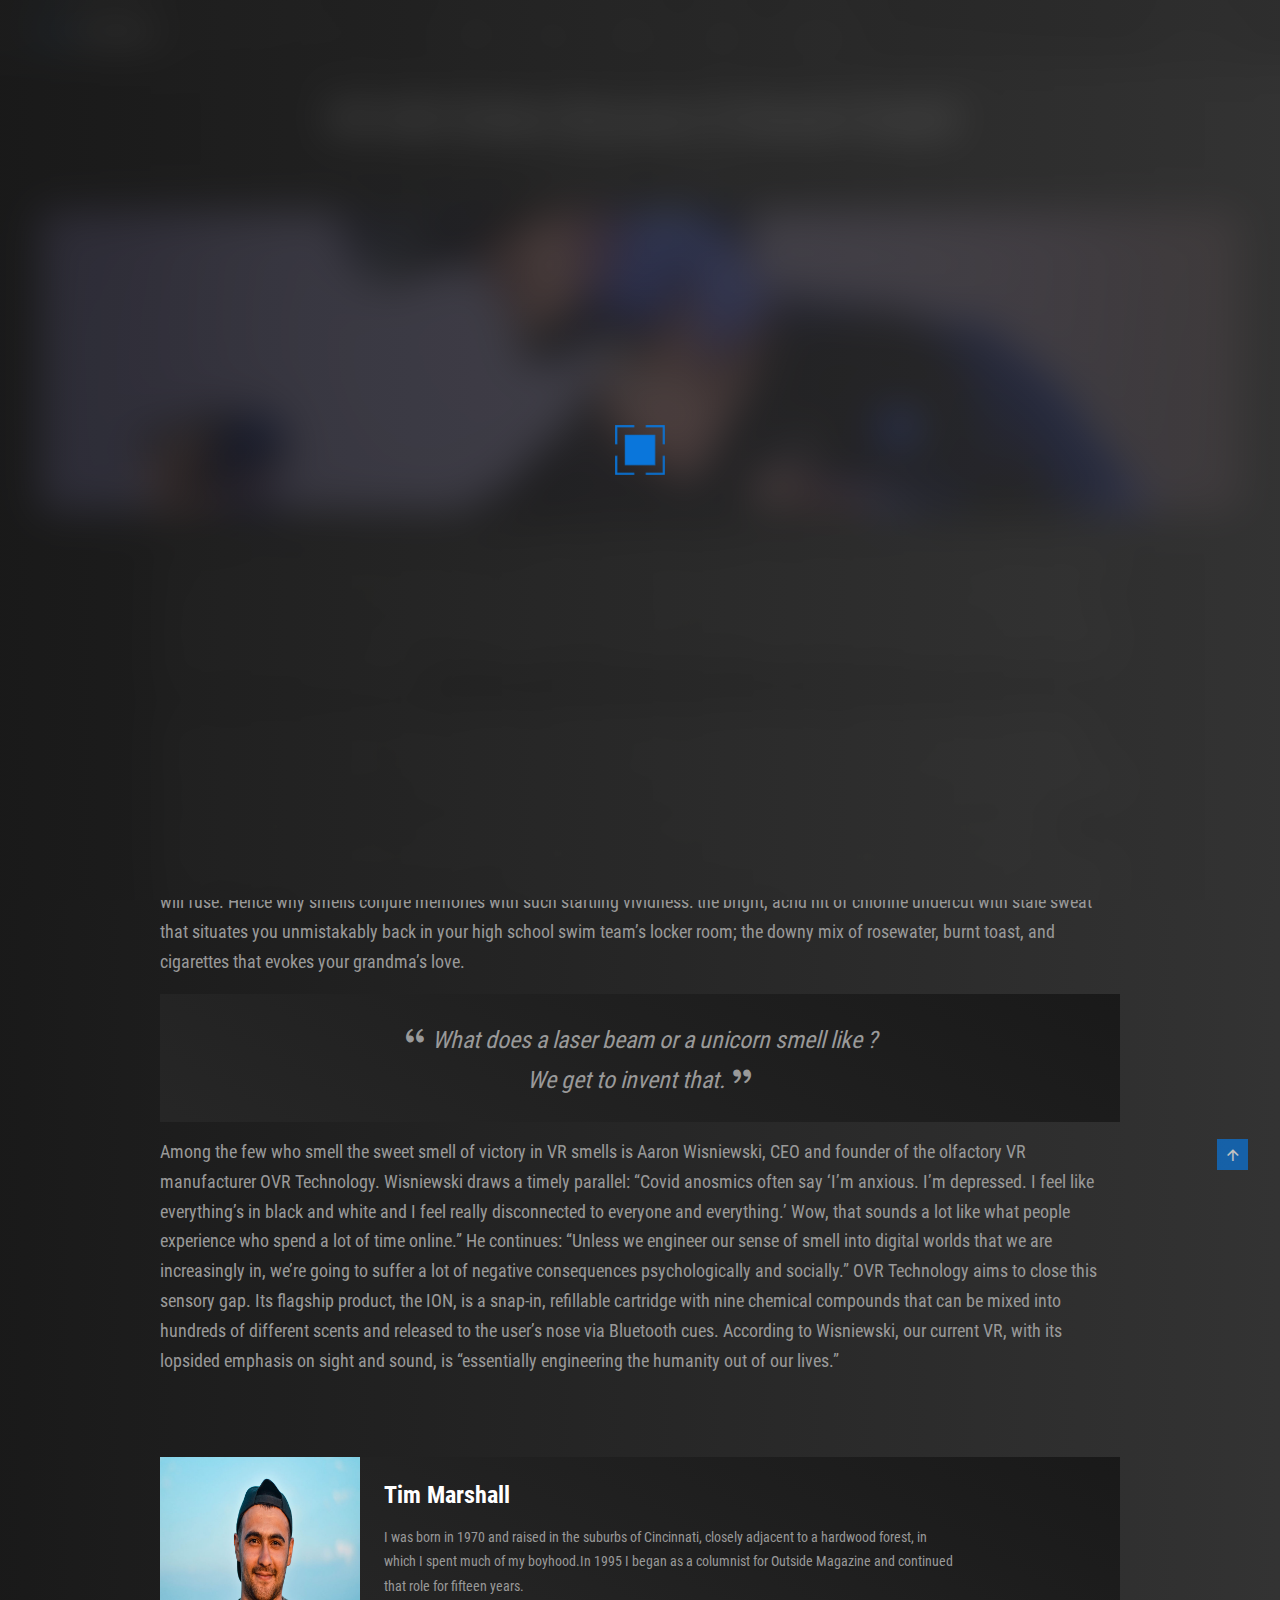
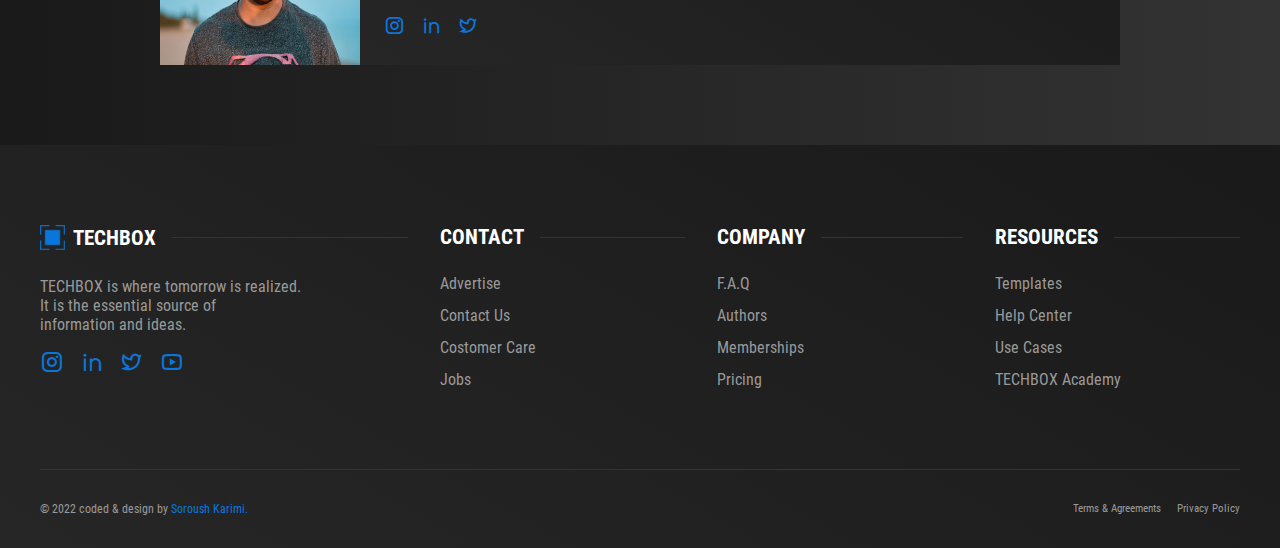
==== commit 19da9f12: "Update post.html" ====
--- a/post.html
+++ b/post.html
@@ -36,21 +36,19 @@
           <div class="nav__menu" id="nav-menu">
             <ul class="nav__list" id="nav-list">
               <li class="nav__item">
-                <a href="./index.html#home" class="nav__link">Home</a>
+                <a href="#home" class="nav__link">Home</a>
               </li>
               <li class="nav__item">
-                <a href="./index.html#latest" class="nav__link">Latest</a>
+                <a href="#latest" class="nav__link">Latest</a>
               </li>
               <li class="nav__item">
-                <a href="./index.html#reviews" class="nav__link">Reviews</a>
+                <a href="#reviews" class="nav__link">Reviews</a>
               </li>
               <li class="nav__item">
-                <a href="./index.html#popular" class="nav__link">Popular</a>
+                <a href="#popular" class="nav__link">Popular</a>
               </li>
               <li class="nav__item">
-                <a href="./index.html#newsletter" class="nav__link"
-                  >Newsletter</a
-                >
+                <a href="#newsletter" class="nav__link">Newsletter</a>
               </li>
             </ul>
 
@@ -68,26 +66,31 @@
           </div>
 
           <!-- @@@@@@@@@@@@@@@@@@@ NAV SEARCH @@@@@@@@@@@@@@@@@@@ -->
+
           <div class="nav__search" id="nav-search">
-            <a href="#" class="nav__logo">TECHBOX</a>
-
-            <form action="" class="nav__search-form">
-              <input
-                type="text"
-                name=""
-                id=""
-                placeholder="What are you looking for ?"
-                class="nav__search-input"
-              />
-              <button class="nav__search-button">
-                <i class="ri-search-line"></i>
-              </button>
-            </form>
-
-            <i
-              class="ri-close-line nav__search-close"
-              id="nav-search-close"
-            ></i>
+            <div class="nav__search-inner">
+              <a href="#" class="nav__logo"
+                ><img src="./assets/img/logo.png" alt="" />TECHBOX</a
+              >
+
+              <form action="" class="nav__search-form">
+                <input
+                  type="text"
+                  name=""
+                  id=""
+                  placeholder="What are you looking for ?"
+                  class="nav__search-input"
+                />
+                <button class="nav__search-button">
+                  <i class="ri-search-line"></i>
+                </button>
+              </form>
+
+              <i
+                class="ri-close-line nav__search-close"
+                id="nav-search-close"
+              ></i>
+            </div>
           </div>
 
           <!-- @@@@@@@@@@@@@@@@@@@ USER LOGIN @@@@@@@@@@@@@@@@@@@ -->
--- a/assets/css/styles.css
+++ b/assets/css/styles.css
@@ -1,9 +1,9 @@
 @font-face{font-family:'300';src:url("../fonts/Roboto_Condensed/RobotoCondensed-Light.ttf")}@font-face{font-family:'400';src:url("../fonts/Roboto_Condensed/RobotoCondensed-Regular.ttf")}@font-face{font-family:'700';src:url("../fonts/Roboto_Condensed/RobotoCondensed-Bold.ttf")}:root{--normal-font-size: 1rem;--first-color: hsl(209, 91%, 45%);--body-color: linear-gradient(90deg, hsl(0, 0%, 10%), hsl(0, 0%, 20%));--transparent-color: hsla(0, 0%, 15%, 0.7);--transparent-color-hover: hsla(0, 0%, 15%, 1);--container-color: linear-gradient(-150deg, hsl(0, 0%, 10%), hsl(0, 0%, 15%));--container-color-solid: hsl(0, 0%, 20%);--preloader-color: linear-gradient(
-    150deg,
-    hsla(0, 0%, 10%, 1),
-    hsla(0, 0%, 20%, 0.9)
-  );--title-color: hsl(0, 0%, 100%);--text-color: hsl(0, 0%, 60%)}@media (max-width: 992px){:root{--normal-font-size: 0.9rem}}.light-theme{--body-color: linear-gradient(90deg, hsl(0, 0%, 80%), hsl(0, 0%, 90%));--transparent-color: hsla(0, 0%, 80%, 0.8);--transparent-color-hover: hsla(0, 0%, 80%, 1);--container-color: linear-gradient(-150deg, hsl(0, 0%, 60%), hsl(0, 0%, 80%));--container-color-solid: hsl(0, 0%, 62%);--preloader-color: linear-gradient(
-    150deg,
-    hsla(0, 0%, 60%, 1),
-    hsla(0, 0%, 80%, 0.9)
-  );--title-color: hsl(0, 0%, 0%);--text-color: hsl(0, 0%, 40%)}.light-theme .ri-sun-line{display:none}.light-theme .ri-moon-line{display:-webkit-box;display:-ms-flexbox;display:flex}@media (max-width: 767px){.light-theme .nav__menu{background-color:#d9d9d9}}*,::after,::before{-webkit-box-sizing:border-box;box-sizing:border-box;margin:0;padding:0;scroll-behavior:smooth;text-decoration:none;list-style:none}body{font-family:'400';font-size:var(--normal-font-size);background:var(--body-color);color:var(--text-color);-webkit-transition:0.5s;transition:0.5s}main{overflow:hidden}h1,h2,h3{font-family:'700';line-height:1.2;color:var(--title-color)}img{max-width:100%;height:auto}input,button{font-family:'300';font-size:var(--normal-font-size);color:var(--text-color);border:none;outline:none;background:transparent}button{cursor:pointer}input::-webkit-input-placeholder{color:var(--text-color)}input:-ms-input-placeholder{color:var(--text-color)}input::-ms-input-placeholder{color:var(--text-color)}input::placeholder{color:var(--text-color)}.container{max-width:1200px;width:calc(100% - 3rem);margin:0 auto}.section{padding:5rem 0 2rem}.section-title{margin-bottom:3rem;position:relative;width:-webkit-max-content;width:-moz-max-content;width:max-content;font-size:2rem}.section-title span{position:absolute;top:1.3rem;left:1.5rem;z-index:-1;width:-webkit-max-content;width:-moz-max-content;width:max-content;font-size:2.3rem;color:var(--container-color-solid)}.preloader{position:fixed;top:0;left:0;width:100%;height:100%;z-index:1000;display:-ms-grid;display:grid;-webkit-box-pack:center;-ms-flex-pack:center;justify-content:center;-webkit-box-align:center;-ms-flex-align:center;align-items:center;background:var(--preloader-color);-webkit-backdrop-filter:blur(10px);backdrop-filter:blur(10px)}.preloader img{width:50px;-webkit-animation:preloader 3s linear infinite;animation:preloader 3s linear infinite}@-webkit-keyframes preloader{0%{-webkit-transform:rotate(0);transform:rotate(0)}100%{-webkit-transform:rotate(360deg);transform:rotate(360deg)}}@keyframes preloader{0%{-webkit-transform:rotate(0);transform:rotate(0)}100%{-webkit-transform:rotate(360deg);transform:rotate(360deg)}}.scrollup{position:fixed;bottom:-30%;right:2rem;z-index:99;background-color:var(--first-color);color:var(--title-color);display:-webkit-box;display:-ms-flexbox;display:flex;font-size:1.1rem;padding:0.4rem;opacity:0.7;-webkit-transition:0.3s;transition:0.3s}.scrollup:hover{opacity:1}.show-scrollup{bottom:5rem}::-webkit-scrollbar{background:#a6a6a6;width:10px}::-webkit-scrollbar-thumb{background:#737373}::-webkit-scrollbar-thumb:hover{background:#666}.header{position:fixed;top:0;left:0;width:100%;z-index:100;-webkit-transition:0.3s;transition:0.3s;background:var(--container-color)}.nav{height:4rem;display:-webkit-box;display:-ms-flexbox;display:flex;-webkit-box-pack:justify;-ms-flex-pack:justify;justify-content:space-between;-webkit-box-align:center;-ms-flex-align:center;align-items:center}.nav__logo{display:-webkit-box;display:-ms-flexbox;display:flex;-webkit-box-align:center;-ms-flex-align:center;align-items:center;gap:0.5rem;font-size:1.3rem;font-family:'700';color:var(--title-color)}.nav__logo img{width:25px;height:25px}.nav__list{display:-webkit-box;display:-ms-flexbox;display:flex;gap:2rem}.nav__link{font-size:1.1rem;color:var(--text-color);-webkit-transition:0.3s;transition:0.3s}.nav__buttons{display:-webkit-box;display:-ms-flexbox;display:flex;gap:0.6rem}.nav__toggle,.nav__close,.ri-moon-line{display:none}.ri-sun-line{display:-webkit-box;display:-ms-flexbox;display:flex}.nav__buttons i,.nav__close,.nav__search-close{font-size:1.3rem;cursor:pointer;color:var(--text-color);-webkit-transition:0.3s;transition:0.3s}.nav__search{position:fixed;top:-4rem;left:0;right:0;max-width:1200px;width:calc(100% - 3rem);margin:0 auto;height:4rem;background:var(--container-color);display:-webkit-box;display:-ms-flexbox;display:flex;-webkit-box-pack:justify;-ms-flex-pack:justify;justify-content:space-between;-webkit-box-align:center;-ms-flex-align:center;align-items:center;-webkit-transition:0.3s;transition:0.3s}.nav__search-form{display:-webkit-box;display:-ms-flexbox;display:flex;-webkit-box-align:center;-ms-flex-align:center;align-items:center;padding:0 0.5rem;background:var(--container-color-solid);border-radius:0.2rem;width:40%}.nav__search-input{padding:0.5rem;background-color:transparent;width:100%}.nav__search-input::-webkit-input-placeholder{font-family:'300';color:var(--text-color)}.nav__search-input:-ms-input-placeholder{font-family:'300';color:var(--text-color)}.nav__search-input::-ms-input-placeholder{font-family:'300';color:var(--text-color)}.nav__search-input::placeholder{font-family:'300';color:var(--text-color)}.nav__search-button{display:-webkit-box;display:-ms-flexbox;display:flex;padding:0.5rem;color:var(--text-color);background-color:transparent;-webkit-transition:0.3s;transition:0.3s}.show-nav-search{top:0}.nav__link:hover,.nav__buttons i:hover,.nav__close:hover,.nav__search-close:hover,.nav__search-button:hover{color:var(--title-color)}.log{background-color:rgba(1,13,24,0.8);position:fixed;top:0;left:0;z-index:999;width:100%;height:100%;display:-ms-grid;display:grid;-webkit-box-pack:center;-ms-flex-pack:center;justify-content:center;-webkit-box-align:center;-ms-flex-align:center;align-items:center;-webkit-transition:0.3s;transition:0.3s;visibility:hidden;opacity:0}.log__signin,.log__signup,.log__forgot{background:var(--container-color);position:relative;-ms-grid-columns:(1fr)[2];grid-template-columns:repeat(2, 1fr);-webkit-box-align:center;-ms-flex-align:center;align-items:center;gap:4rem;border-radius:0.2rem;padding:3rem 4rem;display:none;-webkit-animation:log 1s;animation:log 1s}@-webkit-keyframes log{0%{-webkit-clip-path:polygon(50% 0, 50% 0, 50% 100%, 50% 100%);clip-path:polygon(50% 0, 50% 0, 50% 100%, 50% 100%)}100%{-webkit-clip-path:polygon(100% 0, 0 0, 0 100%, 100% 100%);clip-path:polygon(100% 0, 0 0, 0 100%, 100% 100%)}}@keyframes log{0%{-webkit-clip-path:polygon(50% 0, 50% 0, 50% 100%, 50% 100%);clip-path:polygon(50% 0, 50% 0, 50% 100%, 50% 100%)}100%{-webkit-clip-path:polygon(100% 0, 0 0, 0 100%, 100% 100%);clip-path:polygon(100% 0, 0 0, 0 100%, 100% 100%)}}.log__close{position:absolute;top:1rem;right:1rem;color:var(--title-color);font-size:1.5rem;cursor:pointer}.log__img{width:370px}.log__form{display:-ms-grid;display:grid;justify-items:center;row-gap:1.5rem;width:100%}.log__title{font-size:2rem}.log__inputs{display:-ms-grid;display:grid;row-gap:0.7rem;width:100%}.log__input{background:var(--container-color-solid);display:-webkit-box;display:-ms-flexbox;display:flex;-webkit-box-align:center;-ms-flex-align:center;align-items:center;-webkit-column-gap:0.5rem;column-gap:0.5rem;padding:0.8rem;border-radius:0.2rem}.log__input i{color:var(--first-color)}.log__forgot-button{-ms-grid-column-align:end;justify-self:end;-webkit-transition:0.3s;transition:0.3s}.log__forgot-button:hover{color:var(--first-color)}.log__button{background-color:var(--first-color);color:var(--title-color);width:100%;padding:0.8rem;border-radius:0.2rem;-webkit-transition:0.3s;transition:0.3s}.log__button:hover{background-color:#0964b9}.log__signup-button,.log__signin-button{color:var(--first-color)}.log__social{display:-webkit-box;display:-ms-flexbox;display:flex;-webkit-column-gap:1rem;column-gap:1rem}.log__social i{color:var(--first-color);font-size:1.3rem;-webkit-transition:0.3s;transition:0.3s}.log__social i:hover{color:var(--title-color)}.show-log{visibility:visible;opacity:1}.display-none{display:none}.display-grid{display:-ms-grid;display:grid}.home{padding:6rem 0 2rem}.home__container{display:-ms-grid;display:grid;-ms-grid-columns:2fr 1fr;grid-template-columns:2fr 1fr;gap:1.2rem}.home__articles{display:-ms-grid;display:grid;-ms-grid-columns:(1fr)[2];grid-template-columns:repeat(2, 1fr);-ms-grid-rows:0.1fr 1fr 1fr;grid-template-rows:0.1fr 1fr 1fr;gap:1.2rem}.home__breaking{display:-webkit-box;display:-ms-flexbox;display:flex;-webkit-box-align:center;-ms-flex-align:center;align-items:center;-webkit-column-gap:1rem;column-gap:1rem;background:var(--container-color);-ms-grid-column:1;-ms-grid-column-span:2;grid-column:1/3}.home__breaking-button{display:-webkit-box;display:-ms-flexbox;display:flex;color:var(--title-color);background-color:var(--first-color);padding:0.7rem 1rem;letter-spacing:1px;text-align:center;-webkit-transition:0.3s;transition:0.3s}.home__breaking-title{padding:0.7rem 0.7rem 0.7rem 0;color:var(--title-color)}.home__article{position:relative;display:-ms-grid;display:grid;overflow:hidden}.home__article:nth-of-type(1){-ms-grid-row:2;-ms-grid-row-span:2;grid-row:2/4}.home__article-img{height:100%;width:100%;display:-webkit-box;display:-ms-flexbox;display:flex;-webkit-transition:0.3s;transition:0.3s;-o-object-fit:cover;object-fit:cover}.home__article-category{position:absolute;top:0.5rem;right:0.5rem;padding:0.3rem 0.6rem;color:var(--title-color);background-color:var(--first-color);-webkit-transition:0.3s;transition:0.3s}.home__article-data{position:absolute;bottom:0;left:0;width:100%;background-color:var(--transparent-color);padding:1.2rem 1rem;-webkit-transition:0.3s;transition:0.3s}.home__article-info{display:-webkit-box;display:-ms-flexbox;display:flex;-webkit-box-align:center;-ms-flex-align:center;align-items:center;gap:0.5rem;margin-bottom:0.8rem;color:var(--text-color)}.home__article-info i{font-size:1.3rem}.home__article-title{font-size:1.5rem}.home__article:hover .home__article-data{background-color:var(--transparent-color-hover)}.home__article:hover .home__article-img{-webkit-transform:scale(1.05);transform:scale(1.05)}.home__breaking-button:hover,.home__article-category:hover{background-color:#0964b9}.home__trend{background:var(--container-color);padding:1.5rem 1.2rem}.home__trend-caption{text-align:center;margin-bottom:2rem;font-size:1.7rem}.home__trend-container{display:-ms-grid;display:grid;gap:1.2rem}.home__trend-content{display:-webkit-box;display:-ms-flexbox;display:flex;-webkit-box-align:center;-ms-flex-align:center;align-items:center;-webkit-column-gap:1rem;column-gap:1rem}.home__trend-content:not(:last-child){border-bottom:1px solid var(--text-color);padding-bottom:1.2rem}.home__trend-img{position:relative;display:-webkit-box;display:-ms-flexbox;display:flex}.home__trend-img img{max-width:initial;width:100px;height:100px}.home__trend-img span{position:absolute;top:0;left:0;background-color:var(--first-color);color:var(--title-color);padding:0.2rem 0.5rem}.home__trend-info{color:var(--text-color);display:-webkit-box;display:-ms-flexbox;display:flex;-webkit-box-align:center;-ms-flex-align:center;align-items:center;-webkit-column-gap:0.2rem;column-gap:0.2rem;font-size:0.8rem;margin-bottom:0.5rem}.home__trend-title{font-size:1rem;-webkit-transition:0.3s;transition:0.3s}.home__trend-content:hover .home__trend-title{color:var(--text-color)}.latest__swiper{padding-bottom:2rem}.swiper-button-next:after,.swiper-button-prev:after{font-size:1rem;color:var(--title-color)}.swiper-button-next,.swiper-button-prev{width:30px;height:30px;background:var(--container-color)}.swiper-pagination-bullet{background:var(--text-color)}.latest__article{position:relative;display:-ms-grid;display:grid}.latest__article-img{width:100%;display:-webkit-box;display:-ms-flexbox;display:flex}.latest__article-data{position:absolute;bottom:0;left:0;width:100%;background-color:var(--transparent-color);padding:1.2rem 1rem;-webkit-transition:0.3s;transition:0.3s}.latest__article-info{display:-webkit-box;display:-ms-flexbox;display:flex;-webkit-box-align:center;-ms-flex-align:center;align-items:center;gap:0.5rem;margin-bottom:0.8rem;color:var(--text-color)}.latest__article-info i{font-size:1.3rem}.latest__article-title{font-size:1.5rem}.latest__article:hover .latest__article-data{background-color:var(--transparent-color-hover)}.review__container{display:-ms-grid;display:grid;-ms-grid-columns:(1fr)[2];grid-template-columns:repeat(2, 1fr);gap:1.2rem}.review__article{display:-webkit-box;display:-ms-flexbox;display:flex;background:var(--container-color)}.review__article-img{width:200px;height:100%;-o-object-fit:cover;object-fit:cover}.review__article-data{padding:1rem}.review__article-info{display:-webkit-box;display:-ms-flexbox;display:flex;-webkit-box-align:center;-ms-flex-align:center;align-items:center;gap:0.5rem;margin-bottom:0.5rem;color:var(--text-color);font-size:0.8rem}.review__article-info i{font-size:1rem}.review__article-title{margin-bottom:1rem;font-size:1.5rem}.review__article-description{color:var(--text-color);-webkit-transition:0.3s;transition:0.3s}.review__article:hover .review__article-description{color:var(--title-color)}.review__button{margin-top:1.5rem;display:-webkit-box;display:-ms-flexbox;display:flex;-webkit-box-align:center;-ms-flex-align:center;align-items:center;gap:0.2rem;color:var(--text-color);font-size:1.2rem;-webkit-transition:0.3s;transition:0.3s}.review__button i{font-size:1.7rem;-webkit-transition:0.3s;transition:0.3s}.review__button:hover{color:var(--title-color)}.review__button:hover i{-webkit-transform:translateX(5px);transform:translateX(5px)}.popular__container{display:-ms-grid;display:grid;-ms-grid-columns:(1fr)[3];grid-template-columns:repeat(3, 1fr);gap:1.2rem}.popular__link{position:relative;display:-webkit-box;display:-ms-flexbox;display:flex;overflow:hidden}.popular__img{height:180px;width:100%;-o-object-fit:cover;object-fit:cover;-webkit-transition:0.3s;transition:0.3s}.popular__tag{position:absolute;top:0;left:0;width:100%;height:100%;display:-webkit-box;display:-ms-flexbox;display:flex;-webkit-box-pack:center;-ms-flex-pack:center;justify-content:center;-webkit-box-align:center;-ms-flex-align:center;align-items:center}.popular__hashtag{background-color:rgba(10,118,219,0.7);color:var(--title-color);padding:0.6rem 1rem;text-transform:uppercase;-webkit-transition:0.3s;transition:0.3s}.popular__link:hover .popular__img{-webkit-transform:scale(1.05);transform:scale(1.05)}.popular__link:hover .popular__hashtag{background-color:#0a76db}.newsletter__container{display:-ms-grid;display:grid;width:-webkit-max-content;width:-moz-max-content;width:max-content;margin:auto;border:1px solid var(--first-color)}.newsletter__caption{background-color:var(--first-color);padding:2.5rem 1.5rem}.newsletter__caption h2{font-size:2.8rem;margin-bottom:0.5rem}.newsletter__caption p{font-size:1.5rem;color:var(--title-color)}.newsletter__content{padding:2.5rem 1.5rem}.newsletter__description{font-size:1.3rem;color:var(--title-color);margin-bottom:2rem}.newsletter__form{position:relative;margin-bottom:0.8rem}.newsletter__input{border:1px solid var(--first-color);padding:0.8rem 4rem 0.8rem 0.5rem;width:87%}.newsletter__button{background-color:var(--first-color);color:var(--title-color);padding:0.5rem 1rem;-webkit-transition:0.3s;transition:0.3s;position:absolute;top:0.35rem;right:0}.newsletter__button:hover{background-color:#0964b9}.newsletter__terms{font-size:0.7rem}.newsletter__terms a{color:var(--first-color)}.footer{background:var(--container-color);margin-top:5rem}.footer__container{display:-ms-grid;display:grid;-ms-grid-columns:1.5fr 1fr 1fr 1fr;grid-template-columns:1.5fr 1fr 1fr 1fr;gap:2rem;border-bottom:1px solid var(--container-color-light);padding-bottom:5rem}.footer__logo{margin-bottom:1.7rem;display:-webkit-box;display:-ms-flexbox;display:flex;-webkit-box-align:center;-ms-flex-align:center;align-items:center;gap:0.5rem;font-size:1.3rem;font-family:'700';color:var(--title-color)}.footer__logo .footer__line{margin-left:0.5rem}.footer__logo img{width:25px;height:25px}.footer__description{margin-bottom:1rem}.footer__social{display:-webkit-box;display:-ms-flexbox;display:flex;-webkit-box-align:center;-ms-flex-align:center;align-items:center;gap:1rem}.footer__social-link{font-size:1.5rem;color:var(--first-color);-webkit-transition:0.3s;transition:0.3s}.footer__social-link:hover{-webkit-transform:rotate(360deg);transform:rotate(360deg)}.footer__title{margin-bottom:1.5rem;font-size:1.3rem;text-transform:uppercase;display:-webkit-box;display:-ms-flexbox;display:flex;-webkit-box-align:center;-ms-flex-align:center;align-items:center;gap:1rem}.footer__line{width:100%;height:2px;background-color:var(--container-color-light)}.footer__list{display:-ms-grid;display:grid;gap:0.8rem}.footer__link{color:var(--text-color);display:block;width:-webkit-max-content;width:-moz-max-content;width:max-content;-webkit-transition:0.3s;transition:0.3s}.footer__link:hover{-webkit-transform:translateX(-5px);transform:translateX(-5px);color:var(--title-color)}.footer__group{display:-webkit-box;display:-ms-flexbox;display:flex;-webkit-box-pack:justify;-ms-flex-pack:justify;justify-content:space-between;-webkit-box-align:center;-ms-flex-align:center;align-items:center;margin-top:2rem;font-size:0.75rem}.footer__copy a{color:var(--first-color)}.footer__terms{display:-webkit-box;display:-ms-flexbox;display:flex;gap:1rem}.footer__terms a{color:var(--text-color)}.post{padding-top:6rem}.post__container{display:-ms-grid;display:grid;justify-items:center}.post__title{font-size:2.5rem;margin-bottom:1rem;text-align:center}.post__info{display:-webkit-box;display:-ms-flexbox;display:flex;-webkit-box-align:center;-ms-flex-align:center;align-items:center;gap:1rem;margin-bottom:2rem}.post__img{width:100%;height:300px;-o-object-fit:cover;object-fit:cover;margin-bottom:2rem}.post__content{width:80%;display:-ms-grid;display:grid;gap:1rem}.post__content p{font-size:1.1rem;line-height:1.7}.post__content blockquote{background:var(--container-color);padding:1.5rem;font-size:1.5rem;font-style:italic;line-height:1.5;text-align:center}.post__author{display:-webkit-box;display:-ms-flexbox;display:flex;margin-top:4rem}.post__author-img{width:200px;-o-object-fit:cover;object-fit:cover}.post__author-data{display:-ms-grid;display:grid;gap:1rem;background:var(--container-color);padding:1.5rem}.post__author-data .post__author-descrption{width:80%;font-size:0.9rem}.post__author-social{display:-webkit-box;display:-ms-flexbox;display:flex;-webkit-box-align:center;-ms-flex-align:center;align-items:center;gap:1rem}.post__author-social-link{font-size:1.3rem;color:var(--first-color);-webkit-transition:0.3s;transition:0.3s}.post__author-social-link:hover{color:var(--title-color)}@media (max-width: 992px){.nav__list{gap:1.5rem}.nav__search-form{width:50%}.log__signin,.log__signup,.log__forgot{-ms-grid-columns:1fr;grid-template-columns:1fr;gap:1rem}.home__container{-ms-grid-columns:1fr;grid-template-columns:1fr}.home__trend{padding:2rem 1.2rem}.home__trend-img img{width:120px;height:120px}.home__trend-info{-webkit-column-gap:0.3rem;column-gap:0.3rem;font-size:0.9rem}.home__trend-title{font-size:1.3rem}.latest__article-img{height:300px}.latest__article-title{font-size:1.3rem}.latest__article-info{margin-bottom:0.5rem}.review__article-img{width:150px}.post__content{width:100%}}@media (max-width: 767px){.nav__menu{background:var(--container-color);position:fixed;top:4rem;right:-80%;width:80%;height:100%;padding:2.5rem;-webkit-transition:0.3s;transition:0.3s}.nav__list{-webkit-box-orient:vertical;-webkit-box-direction:normal;-ms-flex-direction:column;flex-direction:column;gap:2rem}.nav__link{text-transform:uppercase}.nav__toggle,.nav__close{display:-webkit-box;display:-ms-flexbox;display:flex}.nav__close{position:absolute;top:1.5rem;right:1.5rem}.show-nav-menu{right:0}.blur{-webkit-filter:blur(10px);filter:blur(10px)}.nav__search-form{width:60%}.log__signin,.log__signup,.log__forgot{padding:2rem}.log__img{width:300px}.home__article:nth-of-type(1){grid-row:unset;-ms-grid-column:1;-ms-grid-column-span:2;grid-column:1/3}.home__article:nth-of-type(1) img{height:250px}.home__article-data{padding:0.8rem 1rem}.home__article-info{font-size:0.8rem;margin-bottom:0.3rem}.home__article-title{font-size:1.3rem}.home__trend{padding:2rem 1rem}.review__container{-ms-grid-columns:1fr;grid-template-columns:1fr}.review__article{-webkit-box-orient:vertical;-webkit-box-direction:normal;-ms-flex-direction:column;flex-direction:column}.review__article-img{width:100%;height:200px}.popular__container{-ms-grid-columns:(1fr)[2];grid-template-columns:repeat(2, 1fr)}.footer__container{-ms-grid-columns:(1fr)[2];grid-template-columns:repeat(2, 1fr);gap:2rem 1rem}.post__author{-webkit-box-orient:vertical;-webkit-box-direction:normal;-ms-flex-direction:column;flex-direction:column}.post__author-img{width:100%;height:150px}.post__author-data .post__author-descrption{width:100%}}@media (max-width: 576px){.container{width:calc(100% - 2rem)}.section-title{font-size:1.8rem}.section-title span{font-size:2.1rem}.nav__close{right:1rem}.nav__search{width:calc(100% - 2rem)}.nav__search-form{padding:0 0.2rem;width:60%}.nav__search-input{padding:0.4rem}.nav__search-button{padding:0.4rem}.log{-webkit-box-pack:initial;-ms-flex-pack:initial;justify-content:initial}.log__signin,.log__signup,.log__forgot{width:85%;margin:auto}.log__img{width:200px;-ms-grid-column-align:center;justify-self:center}.log__form{row-gap:1rem}.log__title{font-size:1.5rem}.home__articles{-ms-grid-columns:1fr;grid-template-columns:1fr}.home__breaking{grid-column:auto;-webkit-column-gap:0.5rem;column-gap:0.5rem}.home__breaking-button{padding:0.6rem;font-size:0.8rem}.home__breaking-title{padding:0.6rem 0.6rem 0.6rem 0;font-size:0.8rem}.home__article:nth-of-type(1){grid-row:auto;grid-column:auto}.home__article-img,.home__article:nth-of-type(1) img{height:200px}.home__trend-img img{width:100px;height:100px}.home__trend-info{-webkit-column-gap:0.2rem;column-gap:0.2rem;font-size:0.8rem}.home__trend-title{font-size:1rem}.swiper-button-next,.swiper-button-prev{width:25px;height:25px}.swiper-button-next:after,.swiper-button-prev:after{font-size:0.8rem}.latest__article-img{height:270px}.latest__article-data{padding:1rem}.latest__article-info{font-size:0.8rem}.latest__article-info i{font-size:1rem}.review__article-img{height:180px}.review__article-title{font-size:1.3rem}.popular__container{gap:1rem}.popular__img{height:120px}.popular__hashtag{padding:0.5rem 0.7rem;font-size:0.8rem}.newsletter__caption,.newsletter__content{padding:2rem 1rem}.newsletter__caption h2{font-size:2rem}.newsletter__caption p{font-size:1.3rem}.newsletter__description{font-size:0.9rem;margin-bottom:1.5}.newsletter__form{margin-bottom:0.5rem}.newsletter__input{width:85%}.newsletter__terms{font-size:0.65rem}.footer__group{-webkit-box-orient:vertical;-webkit-box-direction:normal;-ms-flex-direction:column;flex-direction:column;gap:1rem}.post__title{font-size:2rem}.post__img{height:200px}}@media (max-width: 374px){.nav__logo{font-size:1.1rem}.nav__search-input::-webkit-input-placeholder{font-size:0.7rem}.nav__search-input:-ms-input-placeholder{font-size:0.7rem}.nav__search-input::-ms-input-placeholder{font-size:0.7rem}.nav__search-input::placeholder{font-size:0.7rem}.log__signin,.log__signup,.log__forgot{padding:1.5rem;width:90%;gap:0}.log__img{width:150px}.home__trend-info{font-size:0.75rem}.newsletter__caption,.newsletter__content{padding:1.5rem 0.7rem}.newsletter__description{font-size:0.8rem;margin-bottom:1rem}.newsletter__input{padding:0.8rem 3.5rem 0.8rem 0.5rem}.newsletter__button{padding:0.5rem 0.7rem}.newsletter__terms{font-size:0.55rem}}@media (min-width: 2048px){body{zoom:1.5}}@media (min-width: 3840px){body{zoom:2}}
+    90deg,
+    hsla(0, 0%, 10%, 0.8),
+    hsla(0, 0%, 20%, 0.8)
+  );--title-color: hsl(0, 0%, 100%);--text-color: hsl(0, 0%, 60%)}@media (max-width: 992px){:root{--normal-font-size: 0.9rem}}.light-theme{--body-color: linear-gradient(90deg, hsl(0, 0%, 90%), hsl(0, 0%, 100%));--transparent-color: hsla(0, 0%, 80%, 0.8);--transparent-color-hover: hsla(0, 0%, 80%, 1);--container-color: linear-gradient(-150deg, hsl(0, 0%, 75%), hsl(0, 0%, 95%));--container-color-solid: hsl(0, 0%, 70%);--preloader-color: linear-gradient(
+    90deg,
+    hsla(0, 0%, 60%, 0.8),
+    hsla(0, 0%, 80%, 0.8)
+  );--title-color: hsl(0, 0%, 0%);--text-color: hsl(0, 0%, 40%)}.light-theme .ri-sun-line{display:none}.light-theme .ri-moon-line{display:-webkit-box;display:-ms-flexbox;display:flex}@media (max-width: 767px){.light-theme .nav__menu{background-color:#d9d9d9}}*,::after,::before{-webkit-box-sizing:border-box;box-sizing:border-box;margin:0;padding:0;scroll-behavior:smooth;text-decoration:none;list-style:none}body{font-family:'400';font-size:var(--normal-font-size);background:var(--body-color);color:var(--text-color);-webkit-transition:0.5s;transition:0.5s}main{overflow:hidden}h1,h2,h3{font-family:'700';line-height:1.2;color:var(--title-color)}img{max-width:100%;height:auto}input,button{font-family:'300';font-size:var(--normal-font-size);color:var(--text-color);border:none;outline:none;background:transparent}button{cursor:pointer}input::-webkit-input-placeholder{color:var(--text-color)}input:-ms-input-placeholder{color:var(--text-color)}input::-ms-input-placeholder{color:var(--text-color)}input::placeholder{color:var(--text-color)}.container{max-width:1200px;width:calc(100% - 3rem);margin:0 auto}.section{padding:5rem 0 2rem}.section-title{margin-bottom:3rem;position:relative;width:-webkit-max-content;width:-moz-max-content;width:max-content;font-size:2rem}.section-title span{position:absolute;top:1.3rem;left:1.5rem;z-index:-1;width:-webkit-max-content;width:-moz-max-content;width:max-content;font-size:2.3rem;color:var(--container-color-solid)}.preloader{position:fixed;top:0;left:0;width:100%;height:100%;z-index:1000;display:-ms-grid;display:grid;-webkit-box-pack:center;-ms-flex-pack:center;justify-content:center;-webkit-box-align:center;-ms-flex-align:center;align-items:center;background:var(--preloader-color);-webkit-backdrop-filter:blur(20px);backdrop-filter:blur(20px)}.preloader img{width:50px;-webkit-animation:preloader 3s linear infinite;animation:preloader 3s linear infinite}@-webkit-keyframes preloader{0%{-webkit-transform:rotate(0);transform:rotate(0)}100%{-webkit-transform:rotate(360deg);transform:rotate(360deg)}}@keyframes preloader{0%{-webkit-transform:rotate(0);transform:rotate(0)}100%{-webkit-transform:rotate(360deg);transform:rotate(360deg)}}.scrollup{position:fixed;bottom:-30%;right:2rem;z-index:99;background-color:var(--first-color);color:var(--title-color);display:-webkit-box;display:-ms-flexbox;display:flex;font-size:1.1rem;padding:0.4rem;opacity:0.7;-webkit-transition:0.3s;transition:0.3s}.scrollup:hover{opacity:1}.show-scrollup{bottom:5rem}::-webkit-scrollbar{background:#a6a6a6;width:10px}::-webkit-scrollbar-thumb{background:#737373}::-webkit-scrollbar-thumb:hover{background:#666}@media (min-width: 2048px){body{zoom:1.5}}@media (min-width: 3840px){body{zoom:2}}.header{position:fixed;top:0;left:0;width:100%;z-index:100;-webkit-transition:0.3s;transition:0.3s;background:var(--container-color)}.nav{height:4rem;display:-webkit-box;display:-ms-flexbox;display:flex;-webkit-box-pack:justify;-ms-flex-pack:justify;justify-content:space-between;-webkit-box-align:center;-ms-flex-align:center;align-items:center}.nav__logo{display:-webkit-box;display:-ms-flexbox;display:flex;-webkit-box-align:center;-ms-flex-align:center;align-items:center;gap:0.5rem;font-size:1.3rem;font-family:'700';color:var(--title-color)}.nav__logo img{width:25px;height:25px}.nav__list{display:-webkit-box;display:-ms-flexbox;display:flex;gap:2rem}.nav__link{font-size:1.1rem;color:var(--text-color);-webkit-transition:0.3s;transition:0.3s}.nav__buttons{display:-webkit-box;display:-ms-flexbox;display:flex;gap:0.6rem}.nav__toggle,.nav__close,.ri-moon-line{display:none}.ri-sun-line{display:-webkit-box;display:-ms-flexbox;display:flex}.nav__buttons i,.nav__close,.nav__search-close{font-size:1.3rem;cursor:pointer;color:var(--text-color);-webkit-transition:0.3s;transition:0.3s}.nav__search{position:fixed;top:-4rem;left:0;right:0;max-width:1200px;width:calc(100% - 3rem);margin:0 auto;height:4rem;background:var(--container-color);display:-webkit-box;display:-ms-flexbox;display:flex;-webkit-box-pack:justify;-ms-flex-pack:justify;justify-content:space-between;-webkit-box-align:center;-ms-flex-align:center;align-items:center;-webkit-transition:0.3s;transition:0.3s}.nav__search-form{display:-webkit-box;display:-ms-flexbox;display:flex;-webkit-box-align:center;-ms-flex-align:center;align-items:center;padding:0 0.5rem;background:var(--container-color-solid);border-radius:0.2rem;width:40%}.nav__search-input{padding:0.5rem;background-color:transparent;width:100%}.nav__search-input::-webkit-input-placeholder{font-family:'300';color:var(--text-color)}.nav__search-input:-ms-input-placeholder{font-family:'300';color:var(--text-color)}.nav__search-input::-ms-input-placeholder{font-family:'300';color:var(--text-color)}.nav__search-input::placeholder{font-family:'300';color:var(--text-color)}.nav__search-button{display:-webkit-box;display:-ms-flexbox;display:flex;padding:0.5rem;color:var(--text-color);background-color:transparent;-webkit-transition:0.3s;transition:0.3s}.show-nav-search{top:0}.nav__link:hover,.nav__buttons i:hover,.nav__close:hover,.nav__search-close:hover,.nav__search-button:hover{color:var(--title-color)}.log{background-color:rgba(1,13,24,0.8);position:fixed;top:0;left:0;z-index:999;width:100%;height:100%;display:-ms-grid;display:grid;-webkit-box-pack:center;-ms-flex-pack:center;justify-content:center;-webkit-box-align:center;-ms-flex-align:center;align-items:center;-webkit-transition:0.3s;transition:0.3s;visibility:hidden;opacity:0}.log__signin,.log__signup,.log__forgot{background:var(--container-color);position:relative;-ms-grid-columns:(1fr)[2];grid-template-columns:repeat(2, 1fr);-webkit-box-align:center;-ms-flex-align:center;align-items:center;gap:4rem;border-radius:0.2rem;padding:3rem 4rem;display:none;-webkit-animation:log 1s;animation:log 1s}@-webkit-keyframes log{0%{-webkit-clip-path:polygon(50% 0, 50% 0, 50% 100%, 50% 100%);clip-path:polygon(50% 0, 50% 0, 50% 100%, 50% 100%)}100%{-webkit-clip-path:polygon(100% 0, 0 0, 0 100%, 100% 100%);clip-path:polygon(100% 0, 0 0, 0 100%, 100% 100%)}}@keyframes log{0%{-webkit-clip-path:polygon(50% 0, 50% 0, 50% 100%, 50% 100%);clip-path:polygon(50% 0, 50% 0, 50% 100%, 50% 100%)}100%{-webkit-clip-path:polygon(100% 0, 0 0, 0 100%, 100% 100%);clip-path:polygon(100% 0, 0 0, 0 100%, 100% 100%)}}.log__close{position:absolute;top:1rem;right:1rem;color:var(--title-color);font-size:1.5rem;cursor:pointer}.log__img{width:370px}.log__form{display:-ms-grid;display:grid;justify-items:center;row-gap:1.5rem;width:100%}.log__title{font-size:2rem}.log__inputs{display:-ms-grid;display:grid;row-gap:0.7rem;width:100%}.log__input{background:var(--container-color-solid);display:-webkit-box;display:-ms-flexbox;display:flex;-webkit-box-align:center;-ms-flex-align:center;align-items:center;-webkit-column-gap:0.5rem;column-gap:0.5rem;padding:0.8rem;border-radius:0.2rem}.log__input i{color:var(--first-color)}.log__forgot-button{-ms-grid-column-align:end;justify-self:end;-webkit-transition:0.3s;transition:0.3s}.log__forgot-button:hover{color:var(--first-color)}.log__button{background-color:var(--first-color);color:var(--title-color);width:100%;padding:0.8rem;border-radius:0.2rem;-webkit-transition:0.3s;transition:0.3s}.log__button:hover{background-color:#0964b9}.log__signup-button,.log__signin-button{color:var(--first-color)}.log__social{display:-webkit-box;display:-ms-flexbox;display:flex;-webkit-column-gap:1rem;column-gap:1rem}.log__social i{color:var(--first-color);font-size:1.3rem;-webkit-transition:0.3s;transition:0.3s}.log__social i:hover{color:var(--title-color)}.show-log{visibility:visible;opacity:1}.display-none{display:none}.display-grid{display:-ms-grid;display:grid}.home{padding:6rem 0 2rem}.home__container{display:-ms-grid;display:grid;-ms-grid-columns:2fr 1fr;grid-template-columns:2fr 1fr;gap:1.2rem}.home__articles{display:-ms-grid;display:grid;-ms-grid-columns:(1fr)[2];grid-template-columns:repeat(2, 1fr);-ms-grid-rows:0.1fr 1fr 1fr;grid-template-rows:0.1fr 1fr 1fr;gap:1.2rem}.home__breaking{display:-webkit-box;display:-ms-flexbox;display:flex;-webkit-box-align:center;-ms-flex-align:center;align-items:center;-webkit-column-gap:1rem;column-gap:1rem;background:var(--container-color);-ms-grid-column:1;-ms-grid-column-span:2;grid-column:1/3}.home__breaking-button{display:-webkit-box;display:-ms-flexbox;display:flex;color:var(--title-color);background-color:var(--first-color);padding:0.7rem 1rem;letter-spacing:1px;text-align:center;-webkit-transition:0.3s;transition:0.3s}.home__breaking-title{padding:0.7rem 0.7rem 0.7rem 0;color:var(--title-color)}.home__article{position:relative;display:-ms-grid;display:grid;overflow:hidden}.home__article:nth-of-type(1){-ms-grid-row:2;-ms-grid-row-span:2;grid-row:2/4}.home__article-img{height:100%;width:100%;display:-webkit-box;display:-ms-flexbox;display:flex;-webkit-transition:0.3s;transition:0.3s;-o-object-fit:cover;object-fit:cover}.home__article-category{position:absolute;top:0.5rem;right:0.5rem;padding:0.3rem 0.6rem;color:var(--title-color);background-color:var(--first-color);-webkit-transition:0.3s;transition:0.3s}.home__article-data{position:absolute;bottom:0;left:0;width:100%;background-color:var(--transparent-color);padding:1.2rem 1rem;-webkit-transition:0.3s;transition:0.3s}.home__article-info{display:-webkit-box;display:-ms-flexbox;display:flex;-webkit-box-align:center;-ms-flex-align:center;align-items:center;gap:0.5rem;margin-bottom:0.8rem;color:var(--text-color)}.home__article-info i{font-size:1.3rem}.home__article-title{font-size:1.5rem}.home__article:hover .home__article-data{background-color:var(--transparent-color-hover)}.home__article:hover .home__article-img{-webkit-transform:scale(1.05);transform:scale(1.05)}.home__breaking-button:hover,.home__article-category:hover{background-color:#0964b9}.home__trend{background:var(--container-color);padding:1.5rem 1.2rem}.home__trend-caption{text-align:center;margin-bottom:2rem;font-size:1.7rem}.home__trend-container{display:-ms-grid;display:grid;gap:1.2rem}.home__trend-content{display:-webkit-box;display:-ms-flexbox;display:flex;-webkit-box-align:center;-ms-flex-align:center;align-items:center;-webkit-column-gap:1rem;column-gap:1rem}.home__trend-content:not(:last-child){border-bottom:1px solid var(--text-color);padding-bottom:1.2rem}.home__trend-img{position:relative;display:-webkit-box;display:-ms-flexbox;display:flex}.home__trend-img img{max-width:initial;width:100px;height:100px}.home__trend-img span{position:absolute;top:0;left:0;background-color:var(--first-color);color:var(--title-color);padding:0.2rem 0.5rem}.home__trend-info{color:var(--text-color);display:-webkit-box;display:-ms-flexbox;display:flex;-webkit-box-align:center;-ms-flex-align:center;align-items:center;-webkit-column-gap:0.2rem;column-gap:0.2rem;font-size:0.8rem;margin-bottom:0.5rem}.home__trend-title{font-size:1rem;-webkit-transition:0.3s;transition:0.3s}.home__trend-content:hover .home__trend-title{color:var(--text-color)}.latest__swiper{padding-bottom:2rem}.swiper-button-next:after,.swiper-button-prev:after{font-size:1rem;color:var(--title-color)}.swiper-button-next,.swiper-button-prev{width:30px;height:30px;background:var(--container-color)}.swiper-pagination-bullet{background:var(--text-color)}.latest__article{position:relative;display:-ms-grid;display:grid}.latest__article-img{width:100%;display:-webkit-box;display:-ms-flexbox;display:flex}.latest__article-data{position:absolute;bottom:0;left:0;width:100%;background-color:var(--transparent-color);padding:1.2rem 1rem;-webkit-transition:0.3s;transition:0.3s}.latest__article-info{display:-webkit-box;display:-ms-flexbox;display:flex;-webkit-box-align:center;-ms-flex-align:center;align-items:center;gap:0.5rem;margin-bottom:0.8rem;color:var(--text-color)}.latest__article-info i{font-size:1.3rem}.latest__article-title{font-size:1.5rem}.latest__article:hover .latest__article-data{background-color:var(--transparent-color-hover)}.review__container{display:-ms-grid;display:grid;-ms-grid-columns:(1fr)[2];grid-template-columns:repeat(2, 1fr);gap:1.2rem}.review__article{display:-webkit-box;display:-ms-flexbox;display:flex;background:var(--container-color)}.review__article-img{width:200px;height:100%;-o-object-fit:cover;object-fit:cover}.review__article-data{padding:1rem}.review__article-info{display:-webkit-box;display:-ms-flexbox;display:flex;-webkit-box-align:center;-ms-flex-align:center;align-items:center;gap:0.5rem;margin-bottom:0.5rem;color:var(--text-color);font-size:0.8rem}.review__article-info i{font-size:1rem}.review__article-title{margin-bottom:1rem;font-size:1.5rem}.review__article-description{color:var(--text-color);-webkit-transition:0.3s;transition:0.3s}.review__article:hover .review__article-description{color:var(--title-color)}.review__button{margin-top:1.5rem;display:-webkit-box;display:-ms-flexbox;display:flex;-webkit-box-align:center;-ms-flex-align:center;align-items:center;gap:0.2rem;color:var(--text-color);font-size:1.2rem;-webkit-transition:0.3s;transition:0.3s}.review__button i{font-size:1.7rem;-webkit-transition:0.3s;transition:0.3s}.review__button:hover{color:var(--title-color)}.review__button:hover i{-webkit-transform:translateX(5px);transform:translateX(5px)}.popular__container{display:-ms-grid;display:grid;-ms-grid-columns:(1fr)[3];grid-template-columns:repeat(3, 1fr);gap:1.2rem}.popular__link{position:relative;display:-webkit-box;display:-ms-flexbox;display:flex;overflow:hidden}.popular__img{height:180px;width:100%;-o-object-fit:cover;object-fit:cover;-webkit-transition:0.3s;transition:0.3s}.popular__tag{position:absolute;top:0;left:0;width:100%;height:100%;display:-webkit-box;display:-ms-flexbox;display:flex;-webkit-box-pack:center;-ms-flex-pack:center;justify-content:center;-webkit-box-align:center;-ms-flex-align:center;align-items:center}.popular__hashtag{background-color:rgba(10,118,219,0.7);color:var(--title-color);padding:0.6rem 1rem;text-transform:uppercase;-webkit-transition:0.3s;transition:0.3s}.popular__link:hover .popular__img{-webkit-transform:scale(1.05);transform:scale(1.05)}.popular__link:hover .popular__hashtag{background-color:#0a76db}.newsletter__container{display:-ms-grid;display:grid;width:-webkit-max-content;width:-moz-max-content;width:max-content;margin:auto;border:1px solid var(--first-color)}.newsletter__caption{background-color:var(--first-color);padding:2.5rem 1.5rem}.newsletter__caption h2{font-size:2.8rem;margin-bottom:0.5rem}.newsletter__caption p{font-size:1.5rem;color:var(--title-color)}.newsletter__content{padding:2.5rem 1.5rem}.newsletter__description{font-size:1.3rem;color:var(--title-color);margin-bottom:2rem}.newsletter__form{position:relative;margin-bottom:0.8rem}.newsletter__input{border:1px solid var(--first-color);padding:0.8rem 4rem 0.8rem 0.5rem;width:87%}.newsletter__button{background-color:var(--first-color);color:var(--title-color);padding:0.5rem 1rem;-webkit-transition:0.3s;transition:0.3s;position:absolute;top:0.35rem;right:0}.newsletter__button:hover{background-color:#0964b9}.newsletter__terms{font-size:0.7rem}.newsletter__terms a{color:var(--first-color)}.footer{background:var(--container-color);margin-top:5rem}.footer__container{display:-ms-grid;display:grid;-ms-grid-columns:1.5fr 1fr 1fr 1fr;grid-template-columns:1.5fr 1fr 1fr 1fr;gap:2rem;border-bottom:1px solid var(--container-color-solid);padding-bottom:5rem}.footer__logo{margin-bottom:1.7rem;display:-webkit-box;display:-ms-flexbox;display:flex;-webkit-box-align:center;-ms-flex-align:center;align-items:center;gap:0.5rem;font-size:1.3rem;font-family:'700';color:var(--title-color)}.footer__logo .footer__line{margin-left:0.5rem}.footer__logo img{width:25px;height:25px}.footer__description{margin-bottom:1rem}.footer__social{display:-webkit-box;display:-ms-flexbox;display:flex;-webkit-box-align:center;-ms-flex-align:center;align-items:center;gap:1rem}.footer__social-link{font-size:1.5rem;color:var(--first-color);-webkit-transition:0.3s;transition:0.3s}.footer__social-link:hover{-webkit-transform:rotate(360deg);transform:rotate(360deg)}.footer__title{margin-bottom:1.5rem;font-size:1.3rem;text-transform:uppercase;display:-webkit-box;display:-ms-flexbox;display:flex;-webkit-box-align:center;-ms-flex-align:center;align-items:center;gap:1rem}.footer__line{width:100%;height:1px;background-color:var(--container-color-solid)}.footer__list{display:-ms-grid;display:grid;gap:0.8rem}.footer__link{color:var(--text-color);display:block;width:-webkit-max-content;width:-moz-max-content;width:max-content;-webkit-transition:0.3s;transition:0.3s}.footer__link:hover{-webkit-transform:translateX(-5px);transform:translateX(-5px);color:var(--title-color)}.footer__group{display:-webkit-box;display:-ms-flexbox;display:flex;-webkit-box-pack:justify;-ms-flex-pack:justify;justify-content:space-between;-webkit-box-align:center;-ms-flex-align:center;align-items:center;margin-top:2rem}.footer__copy{font-size:0.75rem}.footer__copy a{color:var(--first-color)}.footer__terms{display:-webkit-box;display:-ms-flexbox;display:flex;gap:1rem;font-size:0.7rem}.footer__terms a{color:var(--text-color)}.post{padding-top:6rem}.post__container{display:-ms-grid;display:grid;justify-items:center}.post__title{font-size:2.5rem;margin-bottom:1rem;text-align:center}.post__info{display:-webkit-box;display:-ms-flexbox;display:flex;-webkit-box-align:center;-ms-flex-align:center;align-items:center;gap:1rem;margin-bottom:2rem}.post__img{width:100%;height:300px;-o-object-fit:cover;object-fit:cover;margin-bottom:2rem}.post__content{width:80%;display:-ms-grid;display:grid;gap:1rem}.post__content p{font-size:1.1rem;line-height:1.7}.post__content blockquote{background:var(--container-color);padding:1.5rem;font-size:1.5rem;font-style:italic;line-height:1.5;text-align:center}.post__author{display:-webkit-box;display:-ms-flexbox;display:flex;margin-top:4rem}.post__author-img{width:200px;-o-object-fit:cover;object-fit:cover}.post__author-data{display:-ms-grid;display:grid;gap:1rem;background:var(--container-color);padding:1.5rem}.post__author-data .post__author-descrption{width:80%;font-size:0.9rem}.post__author-social{display:-webkit-box;display:-ms-flexbox;display:flex;-webkit-box-align:center;-ms-flex-align:center;align-items:center;gap:1rem}.post__author-social-link{font-size:1.3rem;color:var(--first-color);-webkit-transition:0.3s;transition:0.3s}.post__author-social-link:hover{color:var(--title-color)}@media (max-width: 992px){.nav__list{gap:1.5rem}.nav__search-form{width:50%}.log__signin,.log__signup,.log__forgot{-ms-grid-columns:1fr;grid-template-columns:1fr;gap:1rem}.home__container{-ms-grid-columns:1fr;grid-template-columns:1fr}.home__trend{padding:2rem 1.2rem}.home__trend-img img{width:120px;height:120px}.home__trend-info{-webkit-column-gap:0.3rem;column-gap:0.3rem;font-size:0.9rem}.home__trend-title{font-size:1.3rem}.latest__article-img{height:300px}.latest__article-title{font-size:1.3rem}.latest__article-info{margin-bottom:0.5rem}.review__article-img{width:150px}.post__content{width:100%}}@media (max-width: 767px){.nav__menu{background:var(--container-color);position:fixed;top:4rem;right:-80%;width:80%;height:100%;padding:2.5rem;-webkit-transition:0.3s;transition:0.3s}.nav__list{-webkit-box-orient:vertical;-webkit-box-direction:normal;-ms-flex-direction:column;flex-direction:column;gap:2rem}.nav__link{text-transform:uppercase}.nav__toggle,.nav__close{display:-webkit-box;display:-ms-flexbox;display:flex}.nav__close{position:absolute;top:1.5rem;right:1.5rem}.show-nav-menu{right:0}.blur{-webkit-filter:blur(10px);filter:blur(10px)}.nav__search-form{width:60%}.log__signin,.log__signup,.log__forgot{padding:2rem}.log__img{width:300px}.home__article:nth-of-type(1){grid-row:unset;-ms-grid-column:1;-ms-grid-column-span:2;grid-column:1/3}.home__article:nth-of-type(1) img{height:250px}.home__article-data{padding:0.8rem 1rem}.home__article-info{font-size:0.8rem;margin-bottom:0.3rem}.home__article-title{font-size:1.3rem}.home__trend{padding:2rem 1rem}.review__container{-ms-grid-columns:1fr;grid-template-columns:1fr}.review__article{-webkit-box-orient:vertical;-webkit-box-direction:normal;-ms-flex-direction:column;flex-direction:column}.review__article-img{width:100%;height:200px}.popular__container{-ms-grid-columns:(1fr)[2];grid-template-columns:repeat(2, 1fr)}.footer__container{-ms-grid-columns:(1fr)[2];grid-template-columns:repeat(2, 1fr);gap:2rem 1rem}.post__author{-webkit-box-orient:vertical;-webkit-box-direction:normal;-ms-flex-direction:column;flex-direction:column}.post__author-img{width:100%;height:150px}.post__author-data .post__author-descrption{width:100%}}@media (max-width: 576px){.container{width:calc(100% - 2rem)}.section-title{font-size:1.8rem}.section-title span{font-size:2.1rem}.nav__logo{font-size:1rem;gap:0.3rem}.nav__logo img{width:20px;height:20px}.nav__close{right:1rem}.nav__search{width:calc(100% - 2rem)}.nav__search-form{padding:0 0.2rem;width:60%}.nav__search-input{padding:0.4rem}.nav__search-button{padding:0.4rem}.log{-webkit-box-pack:initial;-ms-flex-pack:initial;justify-content:initial}.log__signin,.log__signup,.log__forgot{width:85%;margin:auto}.log__img{width:200px;-ms-grid-column-align:center;justify-self:center}.log__form{row-gap:1rem}.log__title{font-size:1.5rem}.home__articles{-ms-grid-columns:1fr;grid-template-columns:1fr}.home__breaking{grid-column:auto;-webkit-column-gap:0.5rem;column-gap:0.5rem}.home__breaking-button{padding:0.6rem;font-size:0.8rem}.home__breaking-title{padding:0.6rem 0.6rem 0.6rem 0;font-size:0.8rem}.home__article:nth-of-type(1){grid-row:auto;grid-column:auto}.home__article-img,.home__article:nth-of-type(1) img{height:200px}.home__trend-img img{width:100px;height:100px}.home__trend-info{-webkit-column-gap:0.2rem;column-gap:0.2rem;font-size:0.8rem}.home__trend-title{font-size:1rem}.swiper-button-next,.swiper-button-prev{width:25px;height:25px}.swiper-button-next:after,.swiper-button-prev:after{font-size:0.8rem}.latest__article-img{height:270px}.latest__article-data{padding:1rem}.latest__article-info{font-size:0.8rem}.latest__article-info i{font-size:1rem}.review__article-img{height:180px}.review__article-title{font-size:1.3rem}.popular__container{gap:1rem}.popular__img{height:120px}.popular__hashtag{padding:0.5rem 0.7rem;font-size:0.8rem}.newsletter__caption,.newsletter__content{padding:2rem 1rem}.newsletter__caption h2{font-size:2rem}.newsletter__caption p{font-size:1.3rem}.newsletter__description{font-size:0.9rem;margin-bottom:1.5}.newsletter__form{margin-bottom:0.5rem}.newsletter__input{width:85%}.newsletter__terms{font-size:0.65rem}.footer__group{-webkit-box-orient:vertical;-webkit-box-direction:normal;-ms-flex-direction:column;flex-direction:column;gap:1rem}.post__title{font-size:2rem}.post__img{height:200px}}@media (max-width: 374px){.nav__logo{font-size:0.9rem}.nav__search-input::-webkit-input-placeholder{font-size:0.7rem}.nav__search-input:-ms-input-placeholder{font-size:0.7rem}.nav__search-input::-ms-input-placeholder{font-size:0.7rem}.nav__search-input::placeholder{font-size:0.7rem}.log__signin,.log__signup,.log__forgot{padding:1.5rem;width:90%;gap:0}.log__img{width:150px}.home__trend-info{font-size:0.75rem}.newsletter__caption,.newsletter__content{padding:1.5rem 0.7rem}.newsletter__description{font-size:0.8rem;margin-bottom:1rem}.newsletter__input{padding:0.8rem 3.5rem 0.8rem 0.5rem}.newsletter__button{padding:0.5rem 0.7rem}.newsletter__terms{font-size:0.55rem}}
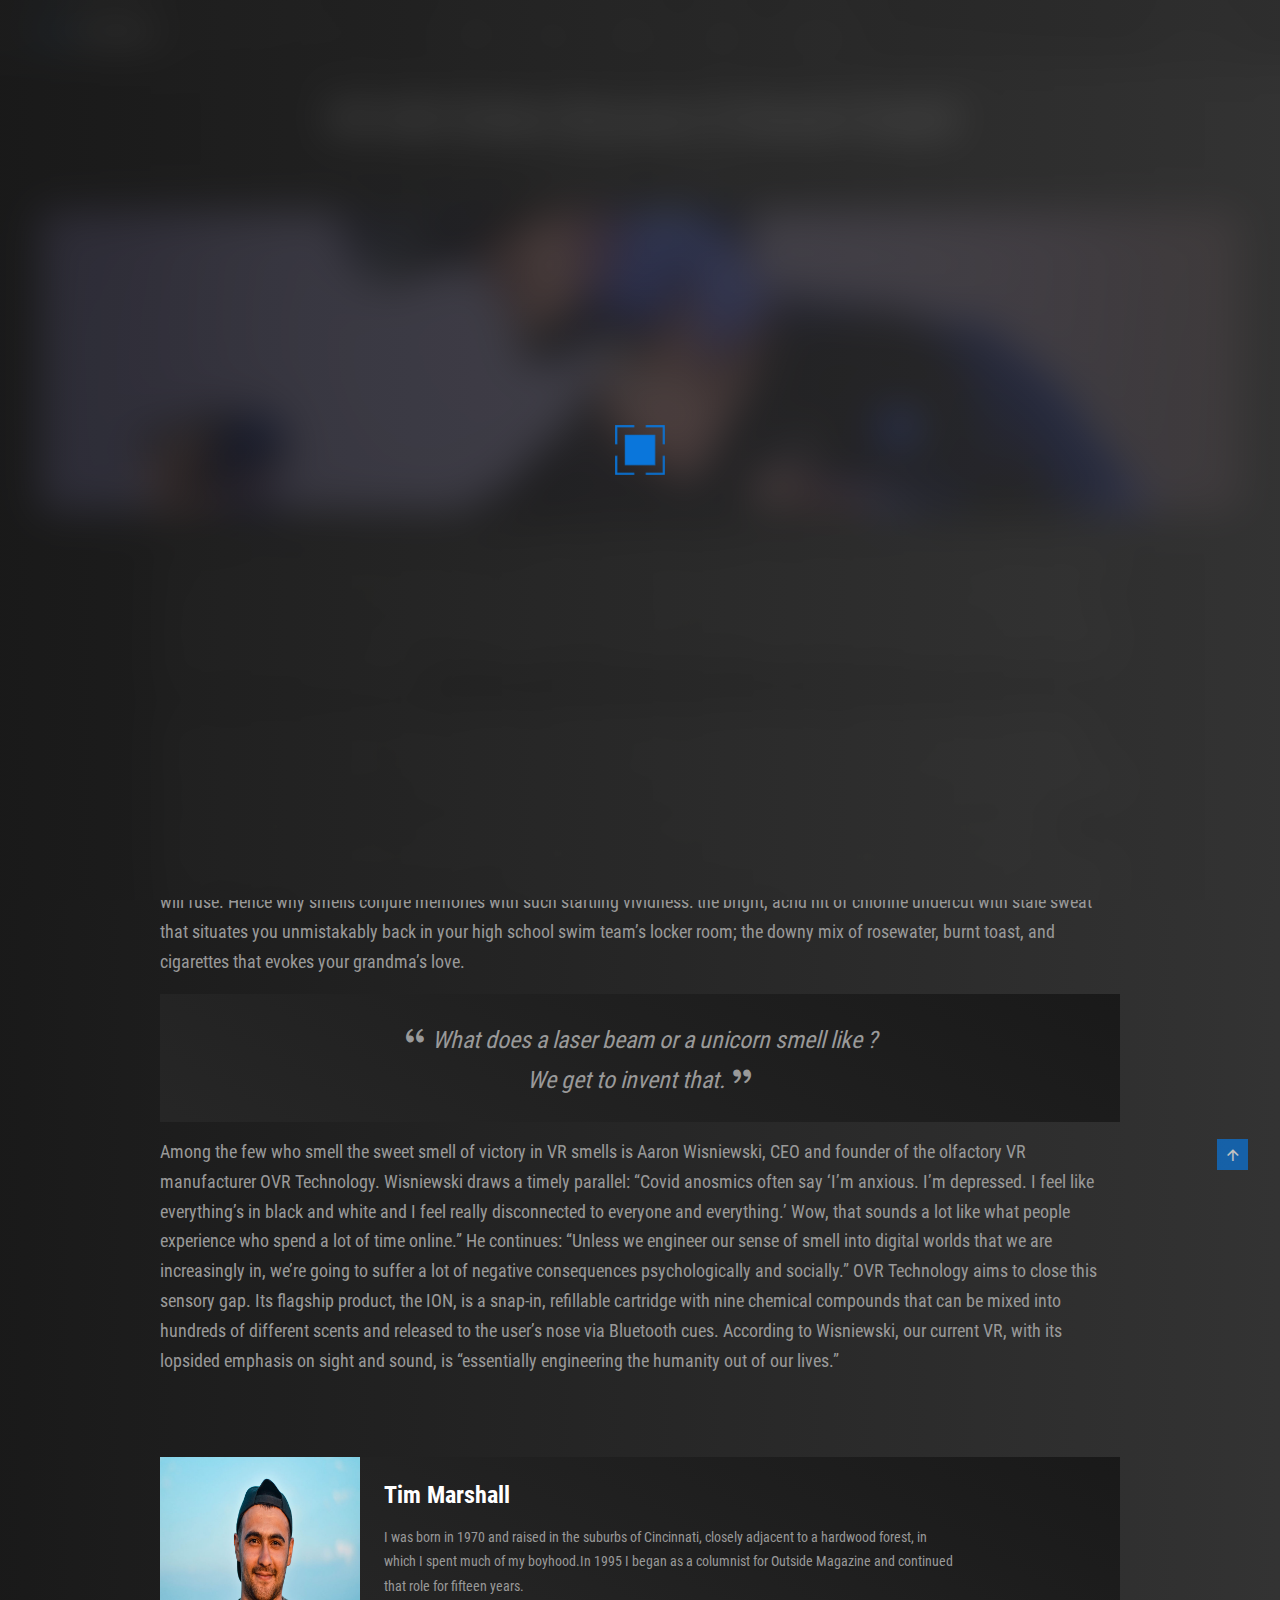
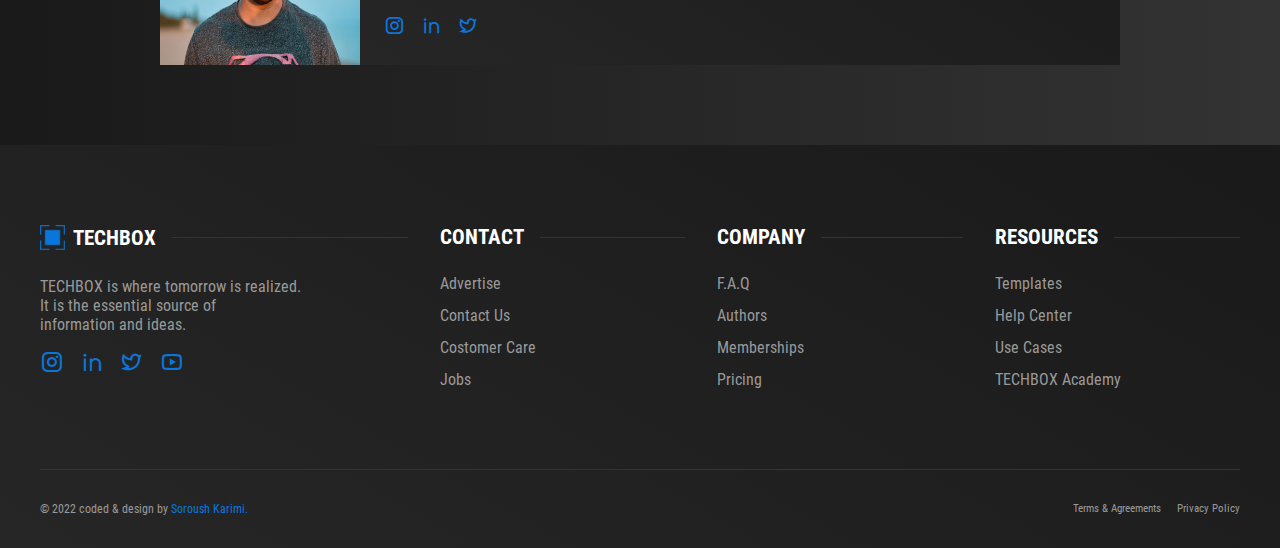
==== commit 31b4bac2: "Update post.html" ====
--- a/post.html
+++ b/post.html
@@ -36,19 +36,21 @@
           <div class="nav__menu" id="nav-menu">
             <ul class="nav__list" id="nav-list">
               <li class="nav__item">
-                <a href="#home" class="nav__link">Home</a>
+                <a href="./index.html#home" class="nav__link">Home</a>
               </li>
               <li class="nav__item">
-                <a href="#latest" class="nav__link">Latest</a>
+                <a href="./index.html#latest" class="nav__link">Latest</a>
               </li>
               <li class="nav__item">
-                <a href="#reviews" class="nav__link">Reviews</a>
+                <a href="./index.html#reviews" class="nav__link">Reviews</a>
               </li>
               <li class="nav__item">
-                <a href="#popular" class="nav__link">Popular</a>
+                <a href="./index.html#popular" class="nav__link">Popular</a>
               </li>
               <li class="nav__item">
-                <a href="#newsletter" class="nav__link">Newsletter</a>
+                <a href="./index.html#newsletter" class="nav__link"
+                  >Newsletter</a
+                >
               </li>
             </ul>
 
--- a/assets/css/styles.css
+++ b/assets/css/styles.css
@@ -6,4 +6,4 @@
     90deg,
     hsla(0, 0%, 60%, 0.8),
     hsla(0, 0%, 80%, 0.8)
-  );--title-color: hsl(0, 0%, 0%);--text-color: hsl(0, 0%, 40%)}.light-theme .ri-sun-line{display:none}.light-theme .ri-moon-line{display:-webkit-box;display:-ms-flexbox;display:flex}@media (max-width: 767px){.light-theme .nav__menu{background-color:#d9d9d9}}*,::after,::before{-webkit-box-sizing:border-box;box-sizing:border-box;margin:0;padding:0;scroll-behavior:smooth;text-decoration:none;list-style:none}body{font-family:'400';font-size:var(--normal-font-size);background:var(--body-color);color:var(--text-color);-webkit-transition:0.5s;transition:0.5s}main{overflow:hidden}h1,h2,h3{font-family:'700';line-height:1.2;color:var(--title-color)}img{max-width:100%;height:auto}input,button{font-family:'300';font-size:var(--normal-font-size);color:var(--text-color);border:none;outline:none;background:transparent}button{cursor:pointer}input::-webkit-input-placeholder{color:var(--text-color)}input:-ms-input-placeholder{color:var(--text-color)}input::-ms-input-placeholder{color:var(--text-color)}input::placeholder{color:var(--text-color)}.container{max-width:1200px;width:calc(100% - 3rem);margin:0 auto}.section{padding:5rem 0 2rem}.section-title{margin-bottom:3rem;position:relative;width:-webkit-max-content;width:-moz-max-content;width:max-content;font-size:2rem}.section-title span{position:absolute;top:1.3rem;left:1.5rem;z-index:-1;width:-webkit-max-content;width:-moz-max-content;width:max-content;font-size:2.3rem;color:var(--container-color-solid)}.preloader{position:fixed;top:0;left:0;width:100%;height:100%;z-index:1000;display:-ms-grid;display:grid;-webkit-box-pack:center;-ms-flex-pack:center;justify-content:center;-webkit-box-align:center;-ms-flex-align:center;align-items:center;background:var(--preloader-color);-webkit-backdrop-filter:blur(20px);backdrop-filter:blur(20px)}.preloader img{width:50px;-webkit-animation:preloader 3s linear infinite;animation:preloader 3s linear infinite}@-webkit-keyframes preloader{0%{-webkit-transform:rotate(0);transform:rotate(0)}100%{-webkit-transform:rotate(360deg);transform:rotate(360deg)}}@keyframes preloader{0%{-webkit-transform:rotate(0);transform:rotate(0)}100%{-webkit-transform:rotate(360deg);transform:rotate(360deg)}}.scrollup{position:fixed;bottom:-30%;right:2rem;z-index:99;background-color:var(--first-color);color:var(--title-color);display:-webkit-box;display:-ms-flexbox;display:flex;font-size:1.1rem;padding:0.4rem;opacity:0.7;-webkit-transition:0.3s;transition:0.3s}.scrollup:hover{opacity:1}.show-scrollup{bottom:5rem}::-webkit-scrollbar{background:#a6a6a6;width:10px}::-webkit-scrollbar-thumb{background:#737373}::-webkit-scrollbar-thumb:hover{background:#666}@media (min-width: 2048px){body{zoom:1.5}}@media (min-width: 3840px){body{zoom:2}}.header{position:fixed;top:0;left:0;width:100%;z-index:100;-webkit-transition:0.3s;transition:0.3s;background:var(--container-color)}.nav{height:4rem;display:-webkit-box;display:-ms-flexbox;display:flex;-webkit-box-pack:justify;-ms-flex-pack:justify;justify-content:space-between;-webkit-box-align:center;-ms-flex-align:center;align-items:center}.nav__logo{display:-webkit-box;display:-ms-flexbox;display:flex;-webkit-box-align:center;-ms-flex-align:center;align-items:center;gap:0.5rem;font-size:1.3rem;font-family:'700';color:var(--title-color)}.nav__logo img{width:25px;height:25px}.nav__list{display:-webkit-box;display:-ms-flexbox;display:flex;gap:2rem}.nav__link{font-size:1.1rem;color:var(--text-color);-webkit-transition:0.3s;transition:0.3s}.nav__buttons{display:-webkit-box;display:-ms-flexbox;display:flex;gap:0.6rem}.nav__toggle,.nav__close,.ri-moon-line{display:none}.ri-sun-line{display:-webkit-box;display:-ms-flexbox;display:flex}.nav__buttons i,.nav__close,.nav__search-close{font-size:1.3rem;cursor:pointer;color:var(--text-color);-webkit-transition:0.3s;transition:0.3s}.nav__search{position:fixed;top:-4rem;left:0;right:0;max-width:1200px;width:calc(100% - 3rem);margin:0 auto;height:4rem;background:var(--container-color);display:-webkit-box;display:-ms-flexbox;display:flex;-webkit-box-pack:justify;-ms-flex-pack:justify;justify-content:space-between;-webkit-box-align:center;-ms-flex-align:center;align-items:center;-webkit-transition:0.3s;transition:0.3s}.nav__search-form{display:-webkit-box;display:-ms-flexbox;display:flex;-webkit-box-align:center;-ms-flex-align:center;align-items:center;padding:0 0.5rem;background:var(--container-color-solid);border-radius:0.2rem;width:40%}.nav__search-input{padding:0.5rem;background-color:transparent;width:100%}.nav__search-input::-webkit-input-placeholder{font-family:'300';color:var(--text-color)}.nav__search-input:-ms-input-placeholder{font-family:'300';color:var(--text-color)}.nav__search-input::-ms-input-placeholder{font-family:'300';color:var(--text-color)}.nav__search-input::placeholder{font-family:'300';color:var(--text-color)}.nav__search-button{display:-webkit-box;display:-ms-flexbox;display:flex;padding:0.5rem;color:var(--text-color);background-color:transparent;-webkit-transition:0.3s;transition:0.3s}.show-nav-search{top:0}.nav__link:hover,.nav__buttons i:hover,.nav__close:hover,.nav__search-close:hover,.nav__search-button:hover{color:var(--title-color)}.log{background-color:rgba(1,13,24,0.8);position:fixed;top:0;left:0;z-index:999;width:100%;height:100%;display:-ms-grid;display:grid;-webkit-box-pack:center;-ms-flex-pack:center;justify-content:center;-webkit-box-align:center;-ms-flex-align:center;align-items:center;-webkit-transition:0.3s;transition:0.3s;visibility:hidden;opacity:0}.log__signin,.log__signup,.log__forgot{background:var(--container-color);position:relative;-ms-grid-columns:(1fr)[2];grid-template-columns:repeat(2, 1fr);-webkit-box-align:center;-ms-flex-align:center;align-items:center;gap:4rem;border-radius:0.2rem;padding:3rem 4rem;display:none;-webkit-animation:log 1s;animation:log 1s}@-webkit-keyframes log{0%{-webkit-clip-path:polygon(50% 0, 50% 0, 50% 100%, 50% 100%);clip-path:polygon(50% 0, 50% 0, 50% 100%, 50% 100%)}100%{-webkit-clip-path:polygon(100% 0, 0 0, 0 100%, 100% 100%);clip-path:polygon(100% 0, 0 0, 0 100%, 100% 100%)}}@keyframes log{0%{-webkit-clip-path:polygon(50% 0, 50% 0, 50% 100%, 50% 100%);clip-path:polygon(50% 0, 50% 0, 50% 100%, 50% 100%)}100%{-webkit-clip-path:polygon(100% 0, 0 0, 0 100%, 100% 100%);clip-path:polygon(100% 0, 0 0, 0 100%, 100% 100%)}}.log__close{position:absolute;top:1rem;right:1rem;color:var(--title-color);font-size:1.5rem;cursor:pointer}.log__img{width:370px}.log__form{display:-ms-grid;display:grid;justify-items:center;row-gap:1.5rem;width:100%}.log__title{font-size:2rem}.log__inputs{display:-ms-grid;display:grid;row-gap:0.7rem;width:100%}.log__input{background:var(--container-color-solid);display:-webkit-box;display:-ms-flexbox;display:flex;-webkit-box-align:center;-ms-flex-align:center;align-items:center;-webkit-column-gap:0.5rem;column-gap:0.5rem;padding:0.8rem;border-radius:0.2rem}.log__input i{color:var(--first-color)}.log__forgot-button{-ms-grid-column-align:end;justify-self:end;-webkit-transition:0.3s;transition:0.3s}.log__forgot-button:hover{color:var(--first-color)}.log__button{background-color:var(--first-color);color:var(--title-color);width:100%;padding:0.8rem;border-radius:0.2rem;-webkit-transition:0.3s;transition:0.3s}.log__button:hover{background-color:#0964b9}.log__signup-button,.log__signin-button{color:var(--first-color)}.log__social{display:-webkit-box;display:-ms-flexbox;display:flex;-webkit-column-gap:1rem;column-gap:1rem}.log__social i{color:var(--first-color);font-size:1.3rem;-webkit-transition:0.3s;transition:0.3s}.log__social i:hover{color:var(--title-color)}.show-log{visibility:visible;opacity:1}.display-none{display:none}.display-grid{display:-ms-grid;display:grid}.home{padding:6rem 0 2rem}.home__container{display:-ms-grid;display:grid;-ms-grid-columns:2fr 1fr;grid-template-columns:2fr 1fr;gap:1.2rem}.home__articles{display:-ms-grid;display:grid;-ms-grid-columns:(1fr)[2];grid-template-columns:repeat(2, 1fr);-ms-grid-rows:0.1fr 1fr 1fr;grid-template-rows:0.1fr 1fr 1fr;gap:1.2rem}.home__breaking{display:-webkit-box;display:-ms-flexbox;display:flex;-webkit-box-align:center;-ms-flex-align:center;align-items:center;-webkit-column-gap:1rem;column-gap:1rem;background:var(--container-color);-ms-grid-column:1;-ms-grid-column-span:2;grid-column:1/3}.home__breaking-button{display:-webkit-box;display:-ms-flexbox;display:flex;color:var(--title-color);background-color:var(--first-color);padding:0.7rem 1rem;letter-spacing:1px;text-align:center;-webkit-transition:0.3s;transition:0.3s}.home__breaking-title{padding:0.7rem 0.7rem 0.7rem 0;color:var(--title-color)}.home__article{position:relative;display:-ms-grid;display:grid;overflow:hidden}.home__article:nth-of-type(1){-ms-grid-row:2;-ms-grid-row-span:2;grid-row:2/4}.home__article-img{height:100%;width:100%;display:-webkit-box;display:-ms-flexbox;display:flex;-webkit-transition:0.3s;transition:0.3s;-o-object-fit:cover;object-fit:cover}.home__article-category{position:absolute;top:0.5rem;right:0.5rem;padding:0.3rem 0.6rem;color:var(--title-color);background-color:var(--first-color);-webkit-transition:0.3s;transition:0.3s}.home__article-data{position:absolute;bottom:0;left:0;width:100%;background-color:var(--transparent-color);padding:1.2rem 1rem;-webkit-transition:0.3s;transition:0.3s}.home__article-info{display:-webkit-box;display:-ms-flexbox;display:flex;-webkit-box-align:center;-ms-flex-align:center;align-items:center;gap:0.5rem;margin-bottom:0.8rem;color:var(--text-color)}.home__article-info i{font-size:1.3rem}.home__article-title{font-size:1.5rem}.home__article:hover .home__article-data{background-color:var(--transparent-color-hover)}.home__article:hover .home__article-img{-webkit-transform:scale(1.05);transform:scale(1.05)}.home__breaking-button:hover,.home__article-category:hover{background-color:#0964b9}.home__trend{background:var(--container-color);padding:1.5rem 1.2rem}.home__trend-caption{text-align:center;margin-bottom:2rem;font-size:1.7rem}.home__trend-container{display:-ms-grid;display:grid;gap:1.2rem}.home__trend-content{display:-webkit-box;display:-ms-flexbox;display:flex;-webkit-box-align:center;-ms-flex-align:center;align-items:center;-webkit-column-gap:1rem;column-gap:1rem}.home__trend-content:not(:last-child){border-bottom:1px solid var(--text-color);padding-bottom:1.2rem}.home__trend-img{position:relative;display:-webkit-box;display:-ms-flexbox;display:flex}.home__trend-img img{max-width:initial;width:100px;height:100px}.home__trend-img span{position:absolute;top:0;left:0;background-color:var(--first-color);color:var(--title-color);padding:0.2rem 0.5rem}.home__trend-info{color:var(--text-color);display:-webkit-box;display:-ms-flexbox;display:flex;-webkit-box-align:center;-ms-flex-align:center;align-items:center;-webkit-column-gap:0.2rem;column-gap:0.2rem;font-size:0.8rem;margin-bottom:0.5rem}.home__trend-title{font-size:1rem;-webkit-transition:0.3s;transition:0.3s}.home__trend-content:hover .home__trend-title{color:var(--text-color)}.latest__swiper{padding-bottom:2rem}.swiper-button-next:after,.swiper-button-prev:after{font-size:1rem;color:var(--title-color)}.swiper-button-next,.swiper-button-prev{width:30px;height:30px;background:var(--container-color)}.swiper-pagination-bullet{background:var(--text-color)}.latest__article{position:relative;display:-ms-grid;display:grid}.latest__article-img{width:100%;display:-webkit-box;display:-ms-flexbox;display:flex}.latest__article-data{position:absolute;bottom:0;left:0;width:100%;background-color:var(--transparent-color);padding:1.2rem 1rem;-webkit-transition:0.3s;transition:0.3s}.latest__article-info{display:-webkit-box;display:-ms-flexbox;display:flex;-webkit-box-align:center;-ms-flex-align:center;align-items:center;gap:0.5rem;margin-bottom:0.8rem;color:var(--text-color)}.latest__article-info i{font-size:1.3rem}.latest__article-title{font-size:1.5rem}.latest__article:hover .latest__article-data{background-color:var(--transparent-color-hover)}.review__container{display:-ms-grid;display:grid;-ms-grid-columns:(1fr)[2];grid-template-columns:repeat(2, 1fr);gap:1.2rem}.review__article{display:-webkit-box;display:-ms-flexbox;display:flex;background:var(--container-color)}.review__article-img{width:200px;height:100%;-o-object-fit:cover;object-fit:cover}.review__article-data{padding:1rem}.review__article-info{display:-webkit-box;display:-ms-flexbox;display:flex;-webkit-box-align:center;-ms-flex-align:center;align-items:center;gap:0.5rem;margin-bottom:0.5rem;color:var(--text-color);font-size:0.8rem}.review__article-info i{font-size:1rem}.review__article-title{margin-bottom:1rem;font-size:1.5rem}.review__article-description{color:var(--text-color);-webkit-transition:0.3s;transition:0.3s}.review__article:hover .review__article-description{color:var(--title-color)}.review__button{margin-top:1.5rem;display:-webkit-box;display:-ms-flexbox;display:flex;-webkit-box-align:center;-ms-flex-align:center;align-items:center;gap:0.2rem;color:var(--text-color);font-size:1.2rem;-webkit-transition:0.3s;transition:0.3s}.review__button i{font-size:1.7rem;-webkit-transition:0.3s;transition:0.3s}.review__button:hover{color:var(--title-color)}.review__button:hover i{-webkit-transform:translateX(5px);transform:translateX(5px)}.popular__container{display:-ms-grid;display:grid;-ms-grid-columns:(1fr)[3];grid-template-columns:repeat(3, 1fr);gap:1.2rem}.popular__link{position:relative;display:-webkit-box;display:-ms-flexbox;display:flex;overflow:hidden}.popular__img{height:180px;width:100%;-o-object-fit:cover;object-fit:cover;-webkit-transition:0.3s;transition:0.3s}.popular__tag{position:absolute;top:0;left:0;width:100%;height:100%;display:-webkit-box;display:-ms-flexbox;display:flex;-webkit-box-pack:center;-ms-flex-pack:center;justify-content:center;-webkit-box-align:center;-ms-flex-align:center;align-items:center}.popular__hashtag{background-color:rgba(10,118,219,0.7);color:var(--title-color);padding:0.6rem 1rem;text-transform:uppercase;-webkit-transition:0.3s;transition:0.3s}.popular__link:hover .popular__img{-webkit-transform:scale(1.05);transform:scale(1.05)}.popular__link:hover .popular__hashtag{background-color:#0a76db}.newsletter__container{display:-ms-grid;display:grid;width:-webkit-max-content;width:-moz-max-content;width:max-content;margin:auto;border:1px solid var(--first-color)}.newsletter__caption{background-color:var(--first-color);padding:2.5rem 1.5rem}.newsletter__caption h2{font-size:2.8rem;margin-bottom:0.5rem}.newsletter__caption p{font-size:1.5rem;color:var(--title-color)}.newsletter__content{padding:2.5rem 1.5rem}.newsletter__description{font-size:1.3rem;color:var(--title-color);margin-bottom:2rem}.newsletter__form{position:relative;margin-bottom:0.8rem}.newsletter__input{border:1px solid var(--first-color);padding:0.8rem 4rem 0.8rem 0.5rem;width:87%}.newsletter__button{background-color:var(--first-color);color:var(--title-color);padding:0.5rem 1rem;-webkit-transition:0.3s;transition:0.3s;position:absolute;top:0.35rem;right:0}.newsletter__button:hover{background-color:#0964b9}.newsletter__terms{font-size:0.7rem}.newsletter__terms a{color:var(--first-color)}.footer{background:var(--container-color);margin-top:5rem}.footer__container{display:-ms-grid;display:grid;-ms-grid-columns:1.5fr 1fr 1fr 1fr;grid-template-columns:1.5fr 1fr 1fr 1fr;gap:2rem;border-bottom:1px solid var(--container-color-solid);padding-bottom:5rem}.footer__logo{margin-bottom:1.7rem;display:-webkit-box;display:-ms-flexbox;display:flex;-webkit-box-align:center;-ms-flex-align:center;align-items:center;gap:0.5rem;font-size:1.3rem;font-family:'700';color:var(--title-color)}.footer__logo .footer__line{margin-left:0.5rem}.footer__logo img{width:25px;height:25px}.footer__description{margin-bottom:1rem}.footer__social{display:-webkit-box;display:-ms-flexbox;display:flex;-webkit-box-align:center;-ms-flex-align:center;align-items:center;gap:1rem}.footer__social-link{font-size:1.5rem;color:var(--first-color);-webkit-transition:0.3s;transition:0.3s}.footer__social-link:hover{-webkit-transform:rotate(360deg);transform:rotate(360deg)}.footer__title{margin-bottom:1.5rem;font-size:1.3rem;text-transform:uppercase;display:-webkit-box;display:-ms-flexbox;display:flex;-webkit-box-align:center;-ms-flex-align:center;align-items:center;gap:1rem}.footer__line{width:100%;height:1px;background-color:var(--container-color-solid)}.footer__list{display:-ms-grid;display:grid;gap:0.8rem}.footer__link{color:var(--text-color);display:block;width:-webkit-max-content;width:-moz-max-content;width:max-content;-webkit-transition:0.3s;transition:0.3s}.footer__link:hover{-webkit-transform:translateX(-5px);transform:translateX(-5px);color:var(--title-color)}.footer__group{display:-webkit-box;display:-ms-flexbox;display:flex;-webkit-box-pack:justify;-ms-flex-pack:justify;justify-content:space-between;-webkit-box-align:center;-ms-flex-align:center;align-items:center;margin-top:2rem}.footer__copy{font-size:0.75rem}.footer__copy a{color:var(--first-color)}.footer__terms{display:-webkit-box;display:-ms-flexbox;display:flex;gap:1rem;font-size:0.7rem}.footer__terms a{color:var(--text-color)}.post{padding-top:6rem}.post__container{display:-ms-grid;display:grid;justify-items:center}.post__title{font-size:2.5rem;margin-bottom:1rem;text-align:center}.post__info{display:-webkit-box;display:-ms-flexbox;display:flex;-webkit-box-align:center;-ms-flex-align:center;align-items:center;gap:1rem;margin-bottom:2rem}.post__img{width:100%;height:300px;-o-object-fit:cover;object-fit:cover;margin-bottom:2rem}.post__content{width:80%;display:-ms-grid;display:grid;gap:1rem}.post__content p{font-size:1.1rem;line-height:1.7}.post__content blockquote{background:var(--container-color);padding:1.5rem;font-size:1.5rem;font-style:italic;line-height:1.5;text-align:center}.post__author{display:-webkit-box;display:-ms-flexbox;display:flex;margin-top:4rem}.post__author-img{width:200px;-o-object-fit:cover;object-fit:cover}.post__author-data{display:-ms-grid;display:grid;gap:1rem;background:var(--container-color);padding:1.5rem}.post__author-data .post__author-descrption{width:80%;font-size:0.9rem}.post__author-social{display:-webkit-box;display:-ms-flexbox;display:flex;-webkit-box-align:center;-ms-flex-align:center;align-items:center;gap:1rem}.post__author-social-link{font-size:1.3rem;color:var(--first-color);-webkit-transition:0.3s;transition:0.3s}.post__author-social-link:hover{color:var(--title-color)}@media (max-width: 992px){.nav__list{gap:1.5rem}.nav__search-form{width:50%}.log__signin,.log__signup,.log__forgot{-ms-grid-columns:1fr;grid-template-columns:1fr;gap:1rem}.home__container{-ms-grid-columns:1fr;grid-template-columns:1fr}.home__trend{padding:2rem 1.2rem}.home__trend-img img{width:120px;height:120px}.home__trend-info{-webkit-column-gap:0.3rem;column-gap:0.3rem;font-size:0.9rem}.home__trend-title{font-size:1.3rem}.latest__article-img{height:300px}.latest__article-title{font-size:1.3rem}.latest__article-info{margin-bottom:0.5rem}.review__article-img{width:150px}.post__content{width:100%}}@media (max-width: 767px){.nav__menu{background:var(--container-color);position:fixed;top:4rem;right:-80%;width:80%;height:100%;padding:2.5rem;-webkit-transition:0.3s;transition:0.3s}.nav__list{-webkit-box-orient:vertical;-webkit-box-direction:normal;-ms-flex-direction:column;flex-direction:column;gap:2rem}.nav__link{text-transform:uppercase}.nav__toggle,.nav__close{display:-webkit-box;display:-ms-flexbox;display:flex}.nav__close{position:absolute;top:1.5rem;right:1.5rem}.show-nav-menu{right:0}.blur{-webkit-filter:blur(10px);filter:blur(10px)}.nav__search-form{width:60%}.log__signin,.log__signup,.log__forgot{padding:2rem}.log__img{width:300px}.home__article:nth-of-type(1){grid-row:unset;-ms-grid-column:1;-ms-grid-column-span:2;grid-column:1/3}.home__article:nth-of-type(1) img{height:250px}.home__article-data{padding:0.8rem 1rem}.home__article-info{font-size:0.8rem;margin-bottom:0.3rem}.home__article-title{font-size:1.3rem}.home__trend{padding:2rem 1rem}.review__container{-ms-grid-columns:1fr;grid-template-columns:1fr}.review__article{-webkit-box-orient:vertical;-webkit-box-direction:normal;-ms-flex-direction:column;flex-direction:column}.review__article-img{width:100%;height:200px}.popular__container{-ms-grid-columns:(1fr)[2];grid-template-columns:repeat(2, 1fr)}.footer__container{-ms-grid-columns:(1fr)[2];grid-template-columns:repeat(2, 1fr);gap:2rem 1rem}.post__author{-webkit-box-orient:vertical;-webkit-box-direction:normal;-ms-flex-direction:column;flex-direction:column}.post__author-img{width:100%;height:150px}.post__author-data .post__author-descrption{width:100%}}@media (max-width: 576px){.container{width:calc(100% - 2rem)}.section-title{font-size:1.8rem}.section-title span{font-size:2.1rem}.nav__logo{font-size:1rem;gap:0.3rem}.nav__logo img{width:20px;height:20px}.nav__close{right:1rem}.nav__search{width:calc(100% - 2rem)}.nav__search-form{padding:0 0.2rem;width:60%}.nav__search-input{padding:0.4rem}.nav__search-button{padding:0.4rem}.log{-webkit-box-pack:initial;-ms-flex-pack:initial;justify-content:initial}.log__signin,.log__signup,.log__forgot{width:85%;margin:auto}.log__img{width:200px;-ms-grid-column-align:center;justify-self:center}.log__form{row-gap:1rem}.log__title{font-size:1.5rem}.home__articles{-ms-grid-columns:1fr;grid-template-columns:1fr}.home__breaking{grid-column:auto;-webkit-column-gap:0.5rem;column-gap:0.5rem}.home__breaking-button{padding:0.6rem;font-size:0.8rem}.home__breaking-title{padding:0.6rem 0.6rem 0.6rem 0;font-size:0.8rem}.home__article:nth-of-type(1){grid-row:auto;grid-column:auto}.home__article-img,.home__article:nth-of-type(1) img{height:200px}.home__trend-img img{width:100px;height:100px}.home__trend-info{-webkit-column-gap:0.2rem;column-gap:0.2rem;font-size:0.8rem}.home__trend-title{font-size:1rem}.swiper-button-next,.swiper-button-prev{width:25px;height:25px}.swiper-button-next:after,.swiper-button-prev:after{font-size:0.8rem}.latest__article-img{height:270px}.latest__article-data{padding:1rem}.latest__article-info{font-size:0.8rem}.latest__article-info i{font-size:1rem}.review__article-img{height:180px}.review__article-title{font-size:1.3rem}.popular__container{gap:1rem}.popular__img{height:120px}.popular__hashtag{padding:0.5rem 0.7rem;font-size:0.8rem}.newsletter__caption,.newsletter__content{padding:2rem 1rem}.newsletter__caption h2{font-size:2rem}.newsletter__caption p{font-size:1.3rem}.newsletter__description{font-size:0.9rem;margin-bottom:1.5}.newsletter__form{margin-bottom:0.5rem}.newsletter__input{width:85%}.newsletter__terms{font-size:0.65rem}.footer__group{-webkit-box-orient:vertical;-webkit-box-direction:normal;-ms-flex-direction:column;flex-direction:column;gap:1rem}.post__title{font-size:2rem}.post__img{height:200px}}@media (max-width: 374px){.nav__logo{font-size:0.9rem}.nav__search-input::-webkit-input-placeholder{font-size:0.7rem}.nav__search-input:-ms-input-placeholder{font-size:0.7rem}.nav__search-input::-ms-input-placeholder{font-size:0.7rem}.nav__search-input::placeholder{font-size:0.7rem}.log__signin,.log__signup,.log__forgot{padding:1.5rem;width:90%;gap:0}.log__img{width:150px}.home__trend-info{font-size:0.75rem}.newsletter__caption,.newsletter__content{padding:1.5rem 0.7rem}.newsletter__description{font-size:0.8rem;margin-bottom:1rem}.newsletter__input{padding:0.8rem 3.5rem 0.8rem 0.5rem}.newsletter__button{padding:0.5rem 0.7rem}.newsletter__terms{font-size:0.55rem}}
+  );--title-color: hsl(0, 0%, 0%);--text-color: hsl(0, 0%, 40%)}.light-theme .ri-sun-line{display:none}.light-theme .ri-moon-line{display:-webkit-box;display:-ms-flexbox;display:flex}@media (max-width: 767px){.light-theme .nav__menu{background-color:#d9d9d9}}*,::after,::before{-webkit-box-sizing:border-box;box-sizing:border-box;margin:0;padding:0;scroll-behavior:smooth;text-decoration:none;list-style:none}body{font-family:'400';font-size:var(--normal-font-size);background:var(--body-color);color:var(--text-color);-webkit-transition:0.5s;transition:0.5s}main{overflow:hidden}h1,h2,h3{font-family:'700';line-height:1.2;color:var(--title-color)}img{max-width:100%;height:auto}input,button{font-family:'300';font-size:var(--normal-font-size);color:var(--text-color);border:none;outline:none;background:transparent}button{cursor:pointer}input::-webkit-input-placeholder{color:var(--text-color)}input:-ms-input-placeholder{color:var(--text-color)}input::-ms-input-placeholder{color:var(--text-color)}input::placeholder{color:var(--text-color)}.container{max-width:1200px;width:calc(100% - 3rem);margin:0 auto}.section{padding:5rem 0 2rem}.section-title{margin-bottom:3rem;position:relative;width:-webkit-max-content;width:-moz-max-content;width:max-content;font-size:2rem}.section-title span{position:absolute;top:1.3rem;left:1.5rem;z-index:-1;width:-webkit-max-content;width:-moz-max-content;width:max-content;font-size:2.3rem;color:var(--container-color-solid)}.preloader{position:fixed;top:0;left:0;width:100%;height:100%;z-index:1000;display:-ms-grid;display:grid;-webkit-box-pack:center;-ms-flex-pack:center;justify-content:center;-webkit-box-align:center;-ms-flex-align:center;align-items:center;background:var(--preloader-color);-webkit-backdrop-filter:blur(20px);backdrop-filter:blur(20px)}.preloader img{width:50px;-webkit-animation:preloader 3s linear infinite;animation:preloader 3s linear infinite}@-webkit-keyframes preloader{0%{-webkit-transform:rotate(0);transform:rotate(0)}100%{-webkit-transform:rotate(360deg);transform:rotate(360deg)}}@keyframes preloader{0%{-webkit-transform:rotate(0);transform:rotate(0)}100%{-webkit-transform:rotate(360deg);transform:rotate(360deg)}}.scrollup{position:fixed;bottom:-30%;right:2rem;z-index:99;background-color:var(--first-color);color:var(--title-color);display:-webkit-box;display:-ms-flexbox;display:flex;font-size:1.1rem;padding:0.4rem;opacity:0.7;-webkit-transition:0.3s;transition:0.3s}.scrollup:hover{opacity:1}.show-scrollup{bottom:5rem}::-webkit-scrollbar{background:#a6a6a6;width:10px}::-webkit-scrollbar-thumb{background:#737373}::-webkit-scrollbar-thumb:hover{background:#666}@media (min-width: 2048px){body{zoom:1.5}}@media (min-width: 3840px){body{zoom:2}}.header{position:fixed;top:0;left:0;width:100%;z-index:100;-webkit-transition:0.3s;transition:0.3s;background:var(--container-color)}.nav{height:4rem;display:-webkit-box;display:-ms-flexbox;display:flex;-webkit-box-pack:justify;-ms-flex-pack:justify;justify-content:space-between;-webkit-box-align:center;-ms-flex-align:center;align-items:center}.nav__logo{display:-webkit-box;display:-ms-flexbox;display:flex;-webkit-box-align:center;-ms-flex-align:center;align-items:center;gap:0.5rem;font-size:1.3rem;font-family:'700';color:var(--title-color)}.nav__logo img{width:25px;height:25px}.nav__list{display:-webkit-box;display:-ms-flexbox;display:flex;gap:2rem}.nav__link{font-size:1.1rem;color:var(--text-color);-webkit-transition:0.3s;transition:0.3s}.nav__buttons{display:-webkit-box;display:-ms-flexbox;display:flex;gap:0.6rem}.nav__toggle,.nav__close,.ri-moon-line{display:none}.ri-sun-line{display:-webkit-box;display:-ms-flexbox;display:flex}.nav__buttons i,.nav__close,.nav__search-close{font-size:1.3rem;cursor:pointer;color:var(--text-color);-webkit-transition:0.3s;transition:0.3s}.nav__search{position:fixed;top:-4rem;left:0;width:100%;background:var(--container-color);-webkit-transition:0.3s;transition:0.3s}.nav__search-inner{max-width:1200px;width:calc(100% - 3rem);margin:0 auto;height:4rem;display:-webkit-box;display:-ms-flexbox;display:flex;-webkit-box-pack:justify;-ms-flex-pack:justify;justify-content:space-between;-webkit-box-align:center;-ms-flex-align:center;align-items:center}.nav__search-form{display:-webkit-box;display:-ms-flexbox;display:flex;-webkit-box-align:center;-ms-flex-align:center;align-items:center;padding:0 0.5rem;background:var(--container-color-solid);border-radius:0.2rem;width:40%}.nav__search-input{padding:0.5rem;background-color:transparent;width:100%}.nav__search-input::-webkit-input-placeholder{font-family:'300';color:var(--text-color)}.nav__search-input:-ms-input-placeholder{font-family:'300';color:var(--text-color)}.nav__search-input::-ms-input-placeholder{font-family:'300';color:var(--text-color)}.nav__search-input::placeholder{font-family:'300';color:var(--text-color)}.nav__search-button{display:-webkit-box;display:-ms-flexbox;display:flex;padding:0.5rem;color:var(--text-color);background-color:transparent;-webkit-transition:0.3s;transition:0.3s}.show-nav-search{top:0}.nav__link:hover,.nav__buttons i:hover,.nav__close:hover,.nav__search-close:hover,.nav__search-button:hover{color:var(--title-color)}.log{background-color:rgba(1,13,24,0.8);position:fixed;top:0;left:0;z-index:999;width:100%;height:100%;display:-ms-grid;display:grid;-webkit-box-pack:center;-ms-flex-pack:center;justify-content:center;-webkit-box-align:center;-ms-flex-align:center;align-items:center;-webkit-transition:0.3s;transition:0.3s;visibility:hidden;opacity:0}.log__signin,.log__signup,.log__forgot{background:var(--container-color);position:relative;-ms-grid-columns:(1fr)[2];grid-template-columns:repeat(2, 1fr);-webkit-box-align:center;-ms-flex-align:center;align-items:center;gap:4rem;border-radius:0.2rem;padding:3rem 4rem;display:none;-webkit-animation:log 1s;animation:log 1s}@-webkit-keyframes log{0%{-webkit-clip-path:polygon(50% 0, 50% 0, 50% 100%, 50% 100%);clip-path:polygon(50% 0, 50% 0, 50% 100%, 50% 100%)}100%{-webkit-clip-path:polygon(100% 0, 0 0, 0 100%, 100% 100%);clip-path:polygon(100% 0, 0 0, 0 100%, 100% 100%)}}@keyframes log{0%{-webkit-clip-path:polygon(50% 0, 50% 0, 50% 100%, 50% 100%);clip-path:polygon(50% 0, 50% 0, 50% 100%, 50% 100%)}100%{-webkit-clip-path:polygon(100% 0, 0 0, 0 100%, 100% 100%);clip-path:polygon(100% 0, 0 0, 0 100%, 100% 100%)}}.log__close{position:absolute;top:1rem;right:1rem;color:var(--title-color);font-size:1.5rem;cursor:pointer}.log__img{width:370px}.log__form{display:-ms-grid;display:grid;justify-items:center;row-gap:1.5rem;width:100%}.log__title{font-size:2rem}.log__inputs{display:-ms-grid;display:grid;row-gap:0.7rem;width:100%}.log__input{background:var(--container-color-solid);display:-webkit-box;display:-ms-flexbox;display:flex;-webkit-box-align:center;-ms-flex-align:center;align-items:center;-webkit-column-gap:0.5rem;column-gap:0.5rem;padding:0.8rem;border-radius:0.2rem}.log__input i{color:var(--first-color)}.log__forgot-button{-ms-grid-column-align:end;justify-self:end;-webkit-transition:0.3s;transition:0.3s}.log__forgot-button:hover{color:var(--first-color)}.log__button{background-color:var(--first-color);color:var(--title-color);width:100%;padding:0.8rem;border-radius:0.2rem;-webkit-transition:0.3s;transition:0.3s}.log__button:hover{background-color:#0964b9}.log__signup-button,.log__signin-button{color:var(--first-color)}.log__social{display:-webkit-box;display:-ms-flexbox;display:flex;-webkit-column-gap:1rem;column-gap:1rem}.log__social i{color:var(--first-color);font-size:1.3rem;-webkit-transition:0.3s;transition:0.3s}.log__social i:hover{color:var(--title-color)}.show-log{visibility:visible;opacity:1}.display-none{display:none}.display-grid{display:-ms-grid;display:grid}.home{padding:6rem 0 2rem}.home__container{display:-ms-grid;display:grid;-ms-grid-columns:2fr 1fr;grid-template-columns:2fr 1fr;gap:1.2rem}.home__articles{display:-ms-grid;display:grid;-ms-grid-columns:(1fr)[2];grid-template-columns:repeat(2, 1fr);-ms-grid-rows:0.1fr 1fr 1fr;grid-template-rows:0.1fr 1fr 1fr;gap:1.2rem}.home__breaking{display:-webkit-box;display:-ms-flexbox;display:flex;-webkit-box-align:center;-ms-flex-align:center;align-items:center;-webkit-column-gap:1rem;column-gap:1rem;background:var(--container-color);-ms-grid-column:1;-ms-grid-column-span:2;grid-column:1/3}.home__breaking-button{display:-webkit-box;display:-ms-flexbox;display:flex;color:var(--title-color);background-color:var(--first-color);padding:0.7rem 1rem;letter-spacing:1px;text-align:center;-webkit-transition:0.3s;transition:0.3s}.home__breaking-title{padding:0.7rem 0.7rem 0.7rem 0;color:var(--title-color)}.home__article{position:relative;display:-ms-grid;display:grid;overflow:hidden}.home__article:nth-of-type(1){-ms-grid-row:2;-ms-grid-row-span:2;grid-row:2/4}.home__article-img{height:100%;width:100%;display:-webkit-box;display:-ms-flexbox;display:flex;-webkit-transition:0.3s;transition:0.3s;-o-object-fit:cover;object-fit:cover}.home__article-category{position:absolute;top:0.5rem;right:0.5rem;padding:0.3rem 0.6rem;color:var(--title-color);background-color:var(--first-color);-webkit-transition:0.3s;transition:0.3s}.home__article-data{position:absolute;bottom:0;left:0;width:100%;background-color:var(--transparent-color);padding:1.2rem 1rem;-webkit-transition:0.3s;transition:0.3s}.home__article-info{display:-webkit-box;display:-ms-flexbox;display:flex;-webkit-box-align:center;-ms-flex-align:center;align-items:center;gap:0.5rem;margin-bottom:0.8rem;color:var(--text-color)}.home__article-info i{font-size:1.3rem}.home__article-title{font-size:1.5rem}.home__article:hover .home__article-data{background-color:var(--transparent-color-hover)}.home__article:hover .home__article-img{-webkit-transform:scale(1.05);transform:scale(1.05)}.home__breaking-button:hover,.home__article-category:hover{background-color:#0964b9}.home__trend{background:var(--container-color);padding:1.5rem 1.2rem}.home__trend-caption{text-align:center;margin-bottom:2rem;font-size:1.7rem}.home__trend-container{display:-ms-grid;display:grid;gap:1.2rem}.home__trend-content{display:-webkit-box;display:-ms-flexbox;display:flex;-webkit-box-align:center;-ms-flex-align:center;align-items:center;-webkit-column-gap:1rem;column-gap:1rem}.home__trend-content:not(:last-child){border-bottom:1px solid var(--text-color);padding-bottom:1.2rem}.home__trend-img{position:relative;display:-webkit-box;display:-ms-flexbox;display:flex}.home__trend-img img{max-width:initial;width:100px;height:100px}.home__trend-img span{position:absolute;top:0;left:0;background-color:var(--first-color);color:var(--title-color);padding:0.2rem 0.5rem}.home__trend-info{color:var(--text-color);display:-webkit-box;display:-ms-flexbox;display:flex;-webkit-box-align:center;-ms-flex-align:center;align-items:center;-webkit-column-gap:0.2rem;column-gap:0.2rem;font-size:0.8rem;margin-bottom:0.5rem}.home__trend-title{font-size:1rem;-webkit-transition:0.3s;transition:0.3s}.home__trend-content:hover .home__trend-title{color:var(--text-color)}.latest__swiper{padding-bottom:2rem}.swiper-button-next:after,.swiper-button-prev:after{font-size:1rem;color:var(--title-color)}.swiper-button-next,.swiper-button-prev{width:30px;height:30px;background:var(--container-color)}.swiper-pagination-bullet{background:var(--text-color)}.latest__article{position:relative;display:-ms-grid;display:grid}.latest__article-img{width:100%;display:-webkit-box;display:-ms-flexbox;display:flex}.latest__article-data{position:absolute;bottom:0;left:0;width:100%;background-color:var(--transparent-color);padding:1.2rem 1rem;-webkit-transition:0.3s;transition:0.3s}.latest__article-info{display:-webkit-box;display:-ms-flexbox;display:flex;-webkit-box-align:center;-ms-flex-align:center;align-items:center;gap:0.5rem;margin-bottom:0.8rem;color:var(--text-color)}.latest__article-info i{font-size:1.3rem}.latest__article-title{font-size:1.5rem}.latest__article:hover .latest__article-data{background-color:var(--transparent-color-hover)}.review__container{display:-ms-grid;display:grid;-ms-grid-columns:(1fr)[2];grid-template-columns:repeat(2, 1fr);gap:1.2rem}.review__article{display:-webkit-box;display:-ms-flexbox;display:flex;background:var(--container-color)}.review__article-img{width:200px;height:100%;-o-object-fit:cover;object-fit:cover}.review__article-data{padding:1rem}.review__article-info{display:-webkit-box;display:-ms-flexbox;display:flex;-webkit-box-align:center;-ms-flex-align:center;align-items:center;gap:0.5rem;margin-bottom:0.5rem;color:var(--text-color);font-size:0.8rem}.review__article-info i{font-size:1rem}.review__article-title{margin-bottom:1rem;font-size:1.5rem}.review__article-description{color:var(--text-color);-webkit-transition:0.3s;transition:0.3s}.review__article:hover .review__article-description{color:var(--title-color)}.review__button{margin-top:1.5rem;display:-webkit-box;display:-ms-flexbox;display:flex;-webkit-box-align:center;-ms-flex-align:center;align-items:center;gap:0.2rem;color:var(--text-color);font-size:1.2rem;-webkit-transition:0.3s;transition:0.3s}.review__button i{font-size:1.7rem;-webkit-transition:0.3s;transition:0.3s}.review__button:hover{color:var(--title-color)}.review__button:hover i{-webkit-transform:translateX(5px);transform:translateX(5px)}.popular__container{display:-ms-grid;display:grid;-ms-grid-columns:(1fr)[3];grid-template-columns:repeat(3, 1fr);gap:1.2rem}.popular__link{position:relative;display:-webkit-box;display:-ms-flexbox;display:flex;overflow:hidden}.popular__img{height:180px;width:100%;-o-object-fit:cover;object-fit:cover;-webkit-transition:0.3s;transition:0.3s}.popular__tag{position:absolute;top:0;left:0;width:100%;height:100%;display:-webkit-box;display:-ms-flexbox;display:flex;-webkit-box-pack:center;-ms-flex-pack:center;justify-content:center;-webkit-box-align:center;-ms-flex-align:center;align-items:center}.popular__hashtag{background-color:rgba(10,118,219,0.7);color:var(--title-color);padding:0.6rem 1rem;text-transform:uppercase;-webkit-transition:0.3s;transition:0.3s}.popular__link:hover .popular__img{-webkit-transform:scale(1.05);transform:scale(1.05)}.popular__link:hover .popular__hashtag{background-color:#0a76db}.newsletter__container{display:-ms-grid;display:grid;width:-webkit-max-content;width:-moz-max-content;width:max-content;margin:auto;border:1px solid var(--first-color)}.newsletter__caption{background-color:var(--first-color);padding:2.5rem 1.5rem}.newsletter__caption h2{font-size:2.8rem;margin-bottom:0.5rem}.newsletter__caption p{font-size:1.5rem;color:var(--title-color)}.newsletter__content{padding:2.5rem 1.5rem}.newsletter__description{font-size:1.3rem;color:var(--title-color);margin-bottom:2rem}.newsletter__form{position:relative;margin-bottom:0.8rem}.newsletter__input{border:1px solid var(--first-color);padding:0.8rem 4rem 0.8rem 0.5rem;width:87%}.newsletter__button{background-color:var(--first-color);color:var(--title-color);padding:0.5rem 1rem;-webkit-transition:0.3s;transition:0.3s;position:absolute;top:0.35rem;right:0}.newsletter__button:hover{background-color:#0964b9}.newsletter__terms{font-size:0.7rem}.newsletter__terms a{color:var(--first-color)}.footer{background:var(--container-color);margin-top:5rem}.footer__container{display:-ms-grid;display:grid;-ms-grid-columns:1.5fr 1fr 1fr 1fr;grid-template-columns:1.5fr 1fr 1fr 1fr;gap:2rem;border-bottom:1px solid var(--container-color-solid);padding-bottom:5rem}.footer__logo{margin-bottom:1.7rem;display:-webkit-box;display:-ms-flexbox;display:flex;-webkit-box-align:center;-ms-flex-align:center;align-items:center;gap:0.5rem;font-size:1.3rem;font-family:'700';color:var(--title-color)}.footer__logo .footer__line{margin-left:0.5rem}.footer__logo img{width:25px;height:25px}.footer__description{margin-bottom:1rem}.footer__social{display:-webkit-box;display:-ms-flexbox;display:flex;-webkit-box-align:center;-ms-flex-align:center;align-items:center;gap:1rem}.footer__social-link{font-size:1.5rem;color:var(--first-color);-webkit-transition:0.3s;transition:0.3s}.footer__social-link:hover{-webkit-transform:rotate(360deg);transform:rotate(360deg)}.footer__title{margin-bottom:1.5rem;font-size:1.3rem;text-transform:uppercase;display:-webkit-box;display:-ms-flexbox;display:flex;-webkit-box-align:center;-ms-flex-align:center;align-items:center;gap:1rem}.footer__line{width:100%;height:1px;background-color:var(--container-color-solid)}.footer__list{display:-ms-grid;display:grid;gap:0.8rem}.footer__link{color:var(--text-color);display:block;width:-webkit-max-content;width:-moz-max-content;width:max-content;-webkit-transition:0.3s;transition:0.3s}.footer__link:hover{-webkit-transform:translateX(-5px);transform:translateX(-5px);color:var(--title-color)}.footer__group{display:-webkit-box;display:-ms-flexbox;display:flex;-webkit-box-pack:justify;-ms-flex-pack:justify;justify-content:space-between;-webkit-box-align:center;-ms-flex-align:center;align-items:center;margin-top:2rem}.footer__copy{font-size:0.75rem}.footer__copy a{color:var(--first-color)}.footer__terms{display:-webkit-box;display:-ms-flexbox;display:flex;gap:1rem;font-size:0.7rem}.footer__terms a{color:var(--text-color)}.post{padding-top:6rem}.post__container{display:-ms-grid;display:grid;justify-items:center}.post__title{font-size:2.5rem;margin-bottom:1rem;text-align:center}.post__info{display:-webkit-box;display:-ms-flexbox;display:flex;-webkit-box-align:center;-ms-flex-align:center;align-items:center;gap:1rem;margin-bottom:2rem}.post__img{width:100%;height:300px;-o-object-fit:cover;object-fit:cover;margin-bottom:2rem}.post__content{width:80%;display:-ms-grid;display:grid;gap:1rem}.post__content p{font-size:1.1rem;line-height:1.7}.post__content blockquote{background:var(--container-color);padding:1.5rem;font-size:1.5rem;font-style:italic;line-height:1.5;text-align:center}.post__author{display:-webkit-box;display:-ms-flexbox;display:flex;margin-top:4rem}.post__author-img{width:200px;-o-object-fit:cover;object-fit:cover}.post__author-data{display:-ms-grid;display:grid;gap:1rem;background:var(--container-color);padding:1.5rem}.post__author-data .post__author-descrption{width:80%;font-size:0.9rem}.post__author-social{display:-webkit-box;display:-ms-flexbox;display:flex;-webkit-box-align:center;-ms-flex-align:center;align-items:center;gap:1rem}.post__author-social-link{font-size:1.3rem;color:var(--first-color);-webkit-transition:0.3s;transition:0.3s}.post__author-social-link:hover{color:var(--title-color)}@media (max-width: 992px){.nav__list{gap:1.5rem}.nav__search-form{width:50%}.log__signin,.log__signup,.log__forgot{-ms-grid-columns:1fr;grid-template-columns:1fr;gap:1rem}.home__container{-ms-grid-columns:1fr;grid-template-columns:1fr}.home__trend{padding:2rem 1.2rem}.home__trend-img img{width:120px;height:120px}.home__trend-info{-webkit-column-gap:0.3rem;column-gap:0.3rem;font-size:0.9rem}.home__trend-title{font-size:1.3rem}.latest__article-img{height:300px}.latest__article-title{font-size:1.3rem}.latest__article-info{margin-bottom:0.5rem}.review__article-img{width:150px}.post__content{width:100%}}@media (max-width: 767px){.nav__menu{background:var(--container-color);position:fixed;top:4rem;right:-80%;width:80%;height:100%;padding:2.5rem;-webkit-transition:0.3s;transition:0.3s}.nav__list{-webkit-box-orient:vertical;-webkit-box-direction:normal;-ms-flex-direction:column;flex-direction:column;gap:2rem}.nav__link{text-transform:uppercase}.nav__toggle,.nav__close{display:-webkit-box;display:-ms-flexbox;display:flex}.nav__close{position:absolute;top:1.5rem;right:1.5rem}.show-nav-menu{right:0}.blur{-webkit-filter:blur(10px);filter:blur(10px)}.nav__search-form{width:60%}.log__signin,.log__signup,.log__forgot{padding:2rem}.log__img{width:300px}.home__article:nth-of-type(1){grid-row:unset;-ms-grid-column:1;-ms-grid-column-span:2;grid-column:1/3}.home__article:nth-of-type(1) img{height:250px}.home__article-data{padding:0.8rem 1rem}.home__article-info{font-size:0.8rem;margin-bottom:0.3rem}.home__article-title{font-size:1.3rem}.home__trend{padding:2rem 1rem}.review__container{-ms-grid-columns:1fr;grid-template-columns:1fr}.review__article{-webkit-box-orient:vertical;-webkit-box-direction:normal;-ms-flex-direction:column;flex-direction:column}.review__article-img{width:100%;height:200px}.popular__container{-ms-grid-columns:(1fr)[2];grid-template-columns:repeat(2, 1fr)}.footer__container{-ms-grid-columns:(1fr)[2];grid-template-columns:repeat(2, 1fr);gap:2rem 1rem}.post__author{-webkit-box-orient:vertical;-webkit-box-direction:normal;-ms-flex-direction:column;flex-direction:column}.post__author-img{width:100%;height:150px}.post__author-data .post__author-descrption{width:100%}}@media (max-width: 576px){.container{width:calc(100% - 2rem)}.section-title{font-size:1.8rem}.section-title span{font-size:2.1rem}.nav__logo{font-size:1rem;gap:0.3rem}.nav__logo img{width:20px;height:20px}.nav__close{right:1rem}.nav__search-inner{width:calc(100% - 2rem)}.nav__search-form{padding:0 0.2rem;width:60%}.nav__search-input{padding:0.4rem}.nav__search-button{padding:0.4rem}.log{-webkit-box-pack:initial;-ms-flex-pack:initial;justify-content:initial}.log__signin,.log__signup,.log__forgot{width:85%;margin:auto}.log__img{width:200px;-ms-grid-column-align:center;justify-self:center}.log__form{row-gap:1rem}.log__title{font-size:1.5rem}.home__articles{-ms-grid-columns:1fr;grid-template-columns:1fr}.home__breaking{grid-column:auto;-webkit-column-gap:0.5rem;column-gap:0.5rem}.home__breaking-button{padding:0.6rem;font-size:0.8rem}.home__breaking-title{padding:0.6rem 0.6rem 0.6rem 0;font-size:0.8rem}.home__article:nth-of-type(1){grid-row:auto;grid-column:auto}.home__article-img,.home__article:nth-of-type(1) img{height:200px}.home__trend-img img{width:100px;height:100px}.home__trend-info{-webkit-column-gap:0.2rem;column-gap:0.2rem;font-size:0.8rem}.home__trend-title{font-size:1rem}.swiper-button-next,.swiper-button-prev{width:25px;height:25px}.swiper-button-next:after,.swiper-button-prev:after{font-size:0.8rem}.latest__article-img{height:270px}.latest__article-data{padding:1rem}.latest__article-info{font-size:0.8rem}.latest__article-info i{font-size:1rem}.review__article-img{height:180px}.review__article-title{font-size:1.3rem}.popular__container{gap:1rem}.popular__img{height:120px}.popular__hashtag{padding:0.5rem 0.7rem;font-size:0.8rem}.newsletter__caption,.newsletter__content{padding:2rem 1rem}.newsletter__caption h2{font-size:2rem}.newsletter__caption p{font-size:1.3rem}.newsletter__description{font-size:0.9rem;margin-bottom:1.5}.newsletter__form{margin-bottom:0.5rem}.newsletter__input{width:85%}.newsletter__terms{font-size:0.65rem}.footer__group{-webkit-box-orient:vertical;-webkit-box-direction:normal;-ms-flex-direction:column;flex-direction:column;gap:1rem}.post__title{font-size:2rem}.post__img{height:200px}}@media (max-width: 374px){.nav__logo{font-size:0.9rem}.nav__search-input::-webkit-input-placeholder{font-size:0.7rem}.nav__search-input:-ms-input-placeholder{font-size:0.7rem}.nav__search-input::-ms-input-placeholder{font-size:0.7rem}.nav__search-input::placeholder{font-size:0.7rem}.log__signin,.log__signup,.log__forgot{padding:1.5rem;width:90%;gap:0}.log__img{width:150px}.home__trend-info{font-size:0.75rem}.newsletter__caption,.newsletter__content{padding:1.5rem 0.7rem}.newsletter__description{font-size:0.8rem;margin-bottom:1rem}.newsletter__input{padding:0.8rem 3.5rem 0.8rem 0.5rem}.newsletter__button{padding:0.5rem 0.7rem}.newsletter__terms{font-size:0.55rem}}
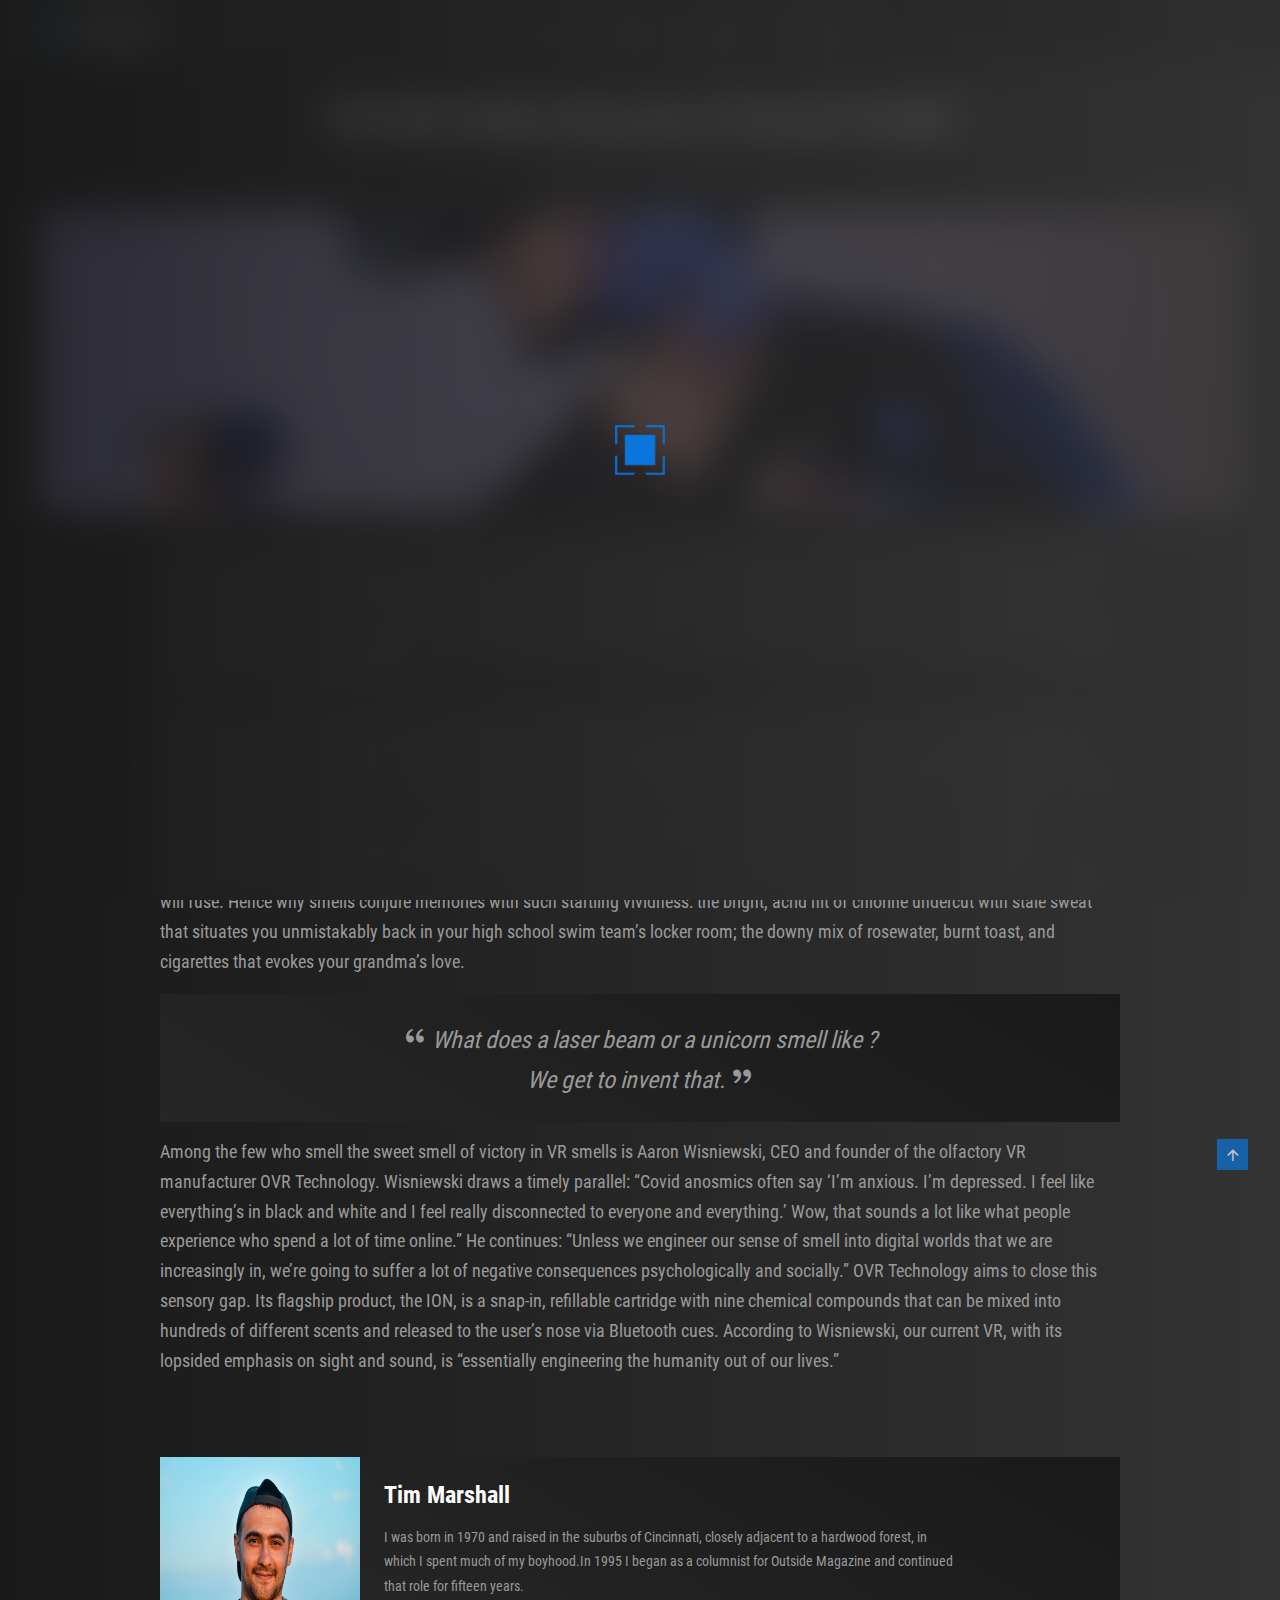
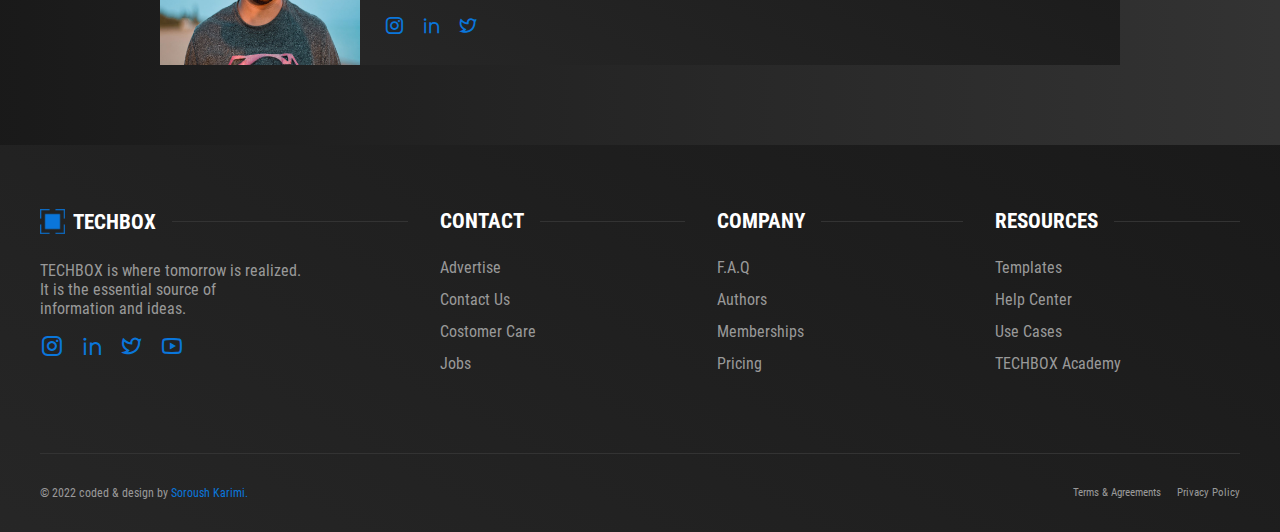
==== commit f2bb5ff3: "Update post.html" ====
--- a/post.html
+++ b/post.html
@@ -6,7 +6,11 @@
     <meta name="viewport" content="width=device-width, initial-scale=1.0" />
 
     <!-- @@@@@@@@@@@@@@@@@@@ FAVICON @@@@@@@@@@@@@@@@@@@ -->
-    <link rel="shortcut icon" href="" type="image/x-icon" />
+    <link
+      rel="shortcut icon"
+      href="./assets/img/logo.png"
+      type="image/x-icon"
+    />
 
     <!-- @@@@@@@@@@@@@@@@@@@ remixicon.com @@@@@@@@@@@@@@@@@@@ -->
     <link rel="stylesheet" href="./assets/css/remixicon.css" />
@@ -219,7 +223,7 @@
               <span>5 Min read</span>
             </div>
 
-            <img src="./assets/img/home1.jpg" alt="" class="post__img" />
+            <img src="./assets/img/home-1.webp" alt="" class="post__img" />
 
             <div class="post__content">
               <p>
--- a/assets/css/styles.css
+++ b/assets/css/styles.css
@@ -1,9 +1 @@
-@font-face{font-family:'300';src:url("../fonts/Roboto_Condensed/RobotoCondensed-Light.ttf")}@font-face{font-family:'400';src:url("../fonts/Roboto_Condensed/RobotoCondensed-Regular.ttf")}@font-face{font-family:'700';src:url("../fonts/Roboto_Condensed/RobotoCondensed-Bold.ttf")}:root{--normal-font-size: 1rem;--first-color: hsl(209, 91%, 45%);--body-color: linear-gradient(90deg, hsl(0, 0%, 10%), hsl(0, 0%, 20%));--transparent-color: hsla(0, 0%, 15%, 0.7);--transparent-color-hover: hsla(0, 0%, 15%, 1);--container-color: linear-gradient(-150deg, hsl(0, 0%, 10%), hsl(0, 0%, 15%));--container-color-solid: hsl(0, 0%, 20%);--preloader-color: linear-gradient(
-    90deg,
-    hsla(0, 0%, 10%, 0.8),
-    hsla(0, 0%, 20%, 0.8)
-  );--title-color: hsl(0, 0%, 100%);--text-color: hsl(0, 0%, 60%)}@media (max-width: 992px){:root{--normal-font-size: 0.9rem}}.light-theme{--body-color: linear-gradient(90deg, hsl(0, 0%, 90%), hsl(0, 0%, 100%));--transparent-color: hsla(0, 0%, 80%, 0.8);--transparent-color-hover: hsla(0, 0%, 80%, 1);--container-color: linear-gradient(-150deg, hsl(0, 0%, 75%), hsl(0, 0%, 95%));--container-color-solid: hsl(0, 0%, 70%);--preloader-color: linear-gradient(
-    90deg,
-    hsla(0, 0%, 60%, 0.8),
-    hsla(0, 0%, 80%, 0.8)
-  );--title-color: hsl(0, 0%, 0%);--text-color: hsl(0, 0%, 40%)}.light-theme .ri-sun-line{display:none}.light-theme .ri-moon-line{display:-webkit-box;display:-ms-flexbox;display:flex}@media (max-width: 767px){.light-theme .nav__menu{background-color:#d9d9d9}}*,::after,::before{-webkit-box-sizing:border-box;box-sizing:border-box;margin:0;padding:0;scroll-behavior:smooth;text-decoration:none;list-style:none}body{font-family:'400';font-size:var(--normal-font-size);background:var(--body-color);color:var(--text-color);-webkit-transition:0.5s;transition:0.5s}main{overflow:hidden}h1,h2,h3{font-family:'700';line-height:1.2;color:var(--title-color)}img{max-width:100%;height:auto}input,button{font-family:'300';font-size:var(--normal-font-size);color:var(--text-color);border:none;outline:none;background:transparent}button{cursor:pointer}input::-webkit-input-placeholder{color:var(--text-color)}input:-ms-input-placeholder{color:var(--text-color)}input::-ms-input-placeholder{color:var(--text-color)}input::placeholder{color:var(--text-color)}.container{max-width:1200px;width:calc(100% - 3rem);margin:0 auto}.section{padding:5rem 0 2rem}.section-title{margin-bottom:3rem;position:relative;width:-webkit-max-content;width:-moz-max-content;width:max-content;font-size:2rem}.section-title span{position:absolute;top:1.3rem;left:1.5rem;z-index:-1;width:-webkit-max-content;width:-moz-max-content;width:max-content;font-size:2.3rem;color:var(--container-color-solid)}.preloader{position:fixed;top:0;left:0;width:100%;height:100%;z-index:1000;display:-ms-grid;display:grid;-webkit-box-pack:center;-ms-flex-pack:center;justify-content:center;-webkit-box-align:center;-ms-flex-align:center;align-items:center;background:var(--preloader-color);-webkit-backdrop-filter:blur(20px);backdrop-filter:blur(20px)}.preloader img{width:50px;-webkit-animation:preloader 3s linear infinite;animation:preloader 3s linear infinite}@-webkit-keyframes preloader{0%{-webkit-transform:rotate(0);transform:rotate(0)}100%{-webkit-transform:rotate(360deg);transform:rotate(360deg)}}@keyframes preloader{0%{-webkit-transform:rotate(0);transform:rotate(0)}100%{-webkit-transform:rotate(360deg);transform:rotate(360deg)}}.scrollup{position:fixed;bottom:-30%;right:2rem;z-index:99;background-color:var(--first-color);color:var(--title-color);display:-webkit-box;display:-ms-flexbox;display:flex;font-size:1.1rem;padding:0.4rem;opacity:0.7;-webkit-transition:0.3s;transition:0.3s}.scrollup:hover{opacity:1}.show-scrollup{bottom:5rem}::-webkit-scrollbar{background:#a6a6a6;width:10px}::-webkit-scrollbar-thumb{background:#737373}::-webkit-scrollbar-thumb:hover{background:#666}@media (min-width: 2048px){body{zoom:1.5}}@media (min-width: 3840px){body{zoom:2}}.header{position:fixed;top:0;left:0;width:100%;z-index:100;-webkit-transition:0.3s;transition:0.3s;background:var(--container-color)}.nav{height:4rem;display:-webkit-box;display:-ms-flexbox;display:flex;-webkit-box-pack:justify;-ms-flex-pack:justify;justify-content:space-between;-webkit-box-align:center;-ms-flex-align:center;align-items:center}.nav__logo{display:-webkit-box;display:-ms-flexbox;display:flex;-webkit-box-align:center;-ms-flex-align:center;align-items:center;gap:0.5rem;font-size:1.3rem;font-family:'700';color:var(--title-color)}.nav__logo img{width:25px;height:25px}.nav__list{display:-webkit-box;display:-ms-flexbox;display:flex;gap:2rem}.nav__link{font-size:1.1rem;color:var(--text-color);-webkit-transition:0.3s;transition:0.3s}.nav__buttons{display:-webkit-box;display:-ms-flexbox;display:flex;gap:0.6rem}.nav__toggle,.nav__close,.ri-moon-line{display:none}.ri-sun-line{display:-webkit-box;display:-ms-flexbox;display:flex}.nav__buttons i,.nav__close,.nav__search-close{font-size:1.3rem;cursor:pointer;color:var(--text-color);-webkit-transition:0.3s;transition:0.3s}.nav__search{position:fixed;top:-4rem;left:0;width:100%;background:var(--container-color);-webkit-transition:0.3s;transition:0.3s}.nav__search-inner{max-width:1200px;width:calc(100% - 3rem);margin:0 auto;height:4rem;display:-webkit-box;display:-ms-flexbox;display:flex;-webkit-box-pack:justify;-ms-flex-pack:justify;justify-content:space-between;-webkit-box-align:center;-ms-flex-align:center;align-items:center}.nav__search-form{display:-webkit-box;display:-ms-flexbox;display:flex;-webkit-box-align:center;-ms-flex-align:center;align-items:center;padding:0 0.5rem;background:var(--container-color-solid);border-radius:0.2rem;width:40%}.nav__search-input{padding:0.5rem;background-color:transparent;width:100%}.nav__search-input::-webkit-input-placeholder{font-family:'300';color:var(--text-color)}.nav__search-input:-ms-input-placeholder{font-family:'300';color:var(--text-color)}.nav__search-input::-ms-input-placeholder{font-family:'300';color:var(--text-color)}.nav__search-input::placeholder{font-family:'300';color:var(--text-color)}.nav__search-button{display:-webkit-box;display:-ms-flexbox;display:flex;padding:0.5rem;color:var(--text-color);background-color:transparent;-webkit-transition:0.3s;transition:0.3s}.show-nav-search{top:0}.nav__link:hover,.nav__buttons i:hover,.nav__close:hover,.nav__search-close:hover,.nav__search-button:hover{color:var(--title-color)}.log{background-color:rgba(1,13,24,0.8);position:fixed;top:0;left:0;z-index:999;width:100%;height:100%;display:-ms-grid;display:grid;-webkit-box-pack:center;-ms-flex-pack:center;justify-content:center;-webkit-box-align:center;-ms-flex-align:center;align-items:center;-webkit-transition:0.3s;transition:0.3s;visibility:hidden;opacity:0}.log__signin,.log__signup,.log__forgot{background:var(--container-color);position:relative;-ms-grid-columns:(1fr)[2];grid-template-columns:repeat(2, 1fr);-webkit-box-align:center;-ms-flex-align:center;align-items:center;gap:4rem;border-radius:0.2rem;padding:3rem 4rem;display:none;-webkit-animation:log 1s;animation:log 1s}@-webkit-keyframes log{0%{-webkit-clip-path:polygon(50% 0, 50% 0, 50% 100%, 50% 100%);clip-path:polygon(50% 0, 50% 0, 50% 100%, 50% 100%)}100%{-webkit-clip-path:polygon(100% 0, 0 0, 0 100%, 100% 100%);clip-path:polygon(100% 0, 0 0, 0 100%, 100% 100%)}}@keyframes log{0%{-webkit-clip-path:polygon(50% 0, 50% 0, 50% 100%, 50% 100%);clip-path:polygon(50% 0, 50% 0, 50% 100%, 50% 100%)}100%{-webkit-clip-path:polygon(100% 0, 0 0, 0 100%, 100% 100%);clip-path:polygon(100% 0, 0 0, 0 100%, 100% 100%)}}.log__close{position:absolute;top:1rem;right:1rem;color:var(--title-color);font-size:1.5rem;cursor:pointer}.log__img{width:370px}.log__form{display:-ms-grid;display:grid;justify-items:center;row-gap:1.5rem;width:100%}.log__title{font-size:2rem}.log__inputs{display:-ms-grid;display:grid;row-gap:0.7rem;width:100%}.log__input{background:var(--container-color-solid);display:-webkit-box;display:-ms-flexbox;display:flex;-webkit-box-align:center;-ms-flex-align:center;align-items:center;-webkit-column-gap:0.5rem;column-gap:0.5rem;padding:0.8rem;border-radius:0.2rem}.log__input i{color:var(--first-color)}.log__forgot-button{-ms-grid-column-align:end;justify-self:end;-webkit-transition:0.3s;transition:0.3s}.log__forgot-button:hover{color:var(--first-color)}.log__button{background-color:var(--first-color);color:var(--title-color);width:100%;padding:0.8rem;border-radius:0.2rem;-webkit-transition:0.3s;transition:0.3s}.log__button:hover{background-color:#0964b9}.log__signup-button,.log__signin-button{color:var(--first-color)}.log__social{display:-webkit-box;display:-ms-flexbox;display:flex;-webkit-column-gap:1rem;column-gap:1rem}.log__social i{color:var(--first-color);font-size:1.3rem;-webkit-transition:0.3s;transition:0.3s}.log__social i:hover{color:var(--title-color)}.show-log{visibility:visible;opacity:1}.display-none{display:none}.display-grid{display:-ms-grid;display:grid}.home{padding:6rem 0 2rem}.home__container{display:-ms-grid;display:grid;-ms-grid-columns:2fr 1fr;grid-template-columns:2fr 1fr;gap:1.2rem}.home__articles{display:-ms-grid;display:grid;-ms-grid-columns:(1fr)[2];grid-template-columns:repeat(2, 1fr);-ms-grid-rows:0.1fr 1fr 1fr;grid-template-rows:0.1fr 1fr 1fr;gap:1.2rem}.home__breaking{display:-webkit-box;display:-ms-flexbox;display:flex;-webkit-box-align:center;-ms-flex-align:center;align-items:center;-webkit-column-gap:1rem;column-gap:1rem;background:var(--container-color);-ms-grid-column:1;-ms-grid-column-span:2;grid-column:1/3}.home__breaking-button{display:-webkit-box;display:-ms-flexbox;display:flex;color:var(--title-color);background-color:var(--first-color);padding:0.7rem 1rem;letter-spacing:1px;text-align:center;-webkit-transition:0.3s;transition:0.3s}.home__breaking-title{padding:0.7rem 0.7rem 0.7rem 0;color:var(--title-color)}.home__article{position:relative;display:-ms-grid;display:grid;overflow:hidden}.home__article:nth-of-type(1){-ms-grid-row:2;-ms-grid-row-span:2;grid-row:2/4}.home__article-img{height:100%;width:100%;display:-webkit-box;display:-ms-flexbox;display:flex;-webkit-transition:0.3s;transition:0.3s;-o-object-fit:cover;object-fit:cover}.home__article-category{position:absolute;top:0.5rem;right:0.5rem;padding:0.3rem 0.6rem;color:var(--title-color);background-color:var(--first-color);-webkit-transition:0.3s;transition:0.3s}.home__article-data{position:absolute;bottom:0;left:0;width:100%;background-color:var(--transparent-color);padding:1.2rem 1rem;-webkit-transition:0.3s;transition:0.3s}.home__article-info{display:-webkit-box;display:-ms-flexbox;display:flex;-webkit-box-align:center;-ms-flex-align:center;align-items:center;gap:0.5rem;margin-bottom:0.8rem;color:var(--text-color)}.home__article-info i{font-size:1.3rem}.home__article-title{font-size:1.5rem}.home__article:hover .home__article-data{background-color:var(--transparent-color-hover)}.home__article:hover .home__article-img{-webkit-transform:scale(1.05);transform:scale(1.05)}.home__breaking-button:hover,.home__article-category:hover{background-color:#0964b9}.home__trend{background:var(--container-color);padding:1.5rem 1.2rem}.home__trend-caption{text-align:center;margin-bottom:2rem;font-size:1.7rem}.home__trend-container{display:-ms-grid;display:grid;gap:1.2rem}.home__trend-content{display:-webkit-box;display:-ms-flexbox;display:flex;-webkit-box-align:center;-ms-flex-align:center;align-items:center;-webkit-column-gap:1rem;column-gap:1rem}.home__trend-content:not(:last-child){border-bottom:1px solid var(--text-color);padding-bottom:1.2rem}.home__trend-img{position:relative;display:-webkit-box;display:-ms-flexbox;display:flex}.home__trend-img img{max-width:initial;width:100px;height:100px}.home__trend-img span{position:absolute;top:0;left:0;background-color:var(--first-color);color:var(--title-color);padding:0.2rem 0.5rem}.home__trend-info{color:var(--text-color);display:-webkit-box;display:-ms-flexbox;display:flex;-webkit-box-align:center;-ms-flex-align:center;align-items:center;-webkit-column-gap:0.2rem;column-gap:0.2rem;font-size:0.8rem;margin-bottom:0.5rem}.home__trend-title{font-size:1rem;-webkit-transition:0.3s;transition:0.3s}.home__trend-content:hover .home__trend-title{color:var(--text-color)}.latest__swiper{padding-bottom:2rem}.swiper-button-next:after,.swiper-button-prev:after{font-size:1rem;color:var(--title-color)}.swiper-button-next,.swiper-button-prev{width:30px;height:30px;background:var(--container-color)}.swiper-pagination-bullet{background:var(--text-color)}.latest__article{position:relative;display:-ms-grid;display:grid}.latest__article-img{width:100%;display:-webkit-box;display:-ms-flexbox;display:flex}.latest__article-data{position:absolute;bottom:0;left:0;width:100%;background-color:var(--transparent-color);padding:1.2rem 1rem;-webkit-transition:0.3s;transition:0.3s}.latest__article-info{display:-webkit-box;display:-ms-flexbox;display:flex;-webkit-box-align:center;-ms-flex-align:center;align-items:center;gap:0.5rem;margin-bottom:0.8rem;color:var(--text-color)}.latest__article-info i{font-size:1.3rem}.latest__article-title{font-size:1.5rem}.latest__article:hover .latest__article-data{background-color:var(--transparent-color-hover)}.review__container{display:-ms-grid;display:grid;-ms-grid-columns:(1fr)[2];grid-template-columns:repeat(2, 1fr);gap:1.2rem}.review__article{display:-webkit-box;display:-ms-flexbox;display:flex;background:var(--container-color)}.review__article-img{width:200px;height:100%;-o-object-fit:cover;object-fit:cover}.review__article-data{padding:1rem}.review__article-info{display:-webkit-box;display:-ms-flexbox;display:flex;-webkit-box-align:center;-ms-flex-align:center;align-items:center;gap:0.5rem;margin-bottom:0.5rem;color:var(--text-color);font-size:0.8rem}.review__article-info i{font-size:1rem}.review__article-title{margin-bottom:1rem;font-size:1.5rem}.review__article-description{color:var(--text-color);-webkit-transition:0.3s;transition:0.3s}.review__article:hover .review__article-description{color:var(--title-color)}.review__button{margin-top:1.5rem;display:-webkit-box;display:-ms-flexbox;display:flex;-webkit-box-align:center;-ms-flex-align:center;align-items:center;gap:0.2rem;color:var(--text-color);font-size:1.2rem;-webkit-transition:0.3s;transition:0.3s}.review__button i{font-size:1.7rem;-webkit-transition:0.3s;transition:0.3s}.review__button:hover{color:var(--title-color)}.review__button:hover i{-webkit-transform:translateX(5px);transform:translateX(5px)}.popular__container{display:-ms-grid;display:grid;-ms-grid-columns:(1fr)[3];grid-template-columns:repeat(3, 1fr);gap:1.2rem}.popular__link{position:relative;display:-webkit-box;display:-ms-flexbox;display:flex;overflow:hidden}.popular__img{height:180px;width:100%;-o-object-fit:cover;object-fit:cover;-webkit-transition:0.3s;transition:0.3s}.popular__tag{position:absolute;top:0;left:0;width:100%;height:100%;display:-webkit-box;display:-ms-flexbox;display:flex;-webkit-box-pack:center;-ms-flex-pack:center;justify-content:center;-webkit-box-align:center;-ms-flex-align:center;align-items:center}.popular__hashtag{background-color:rgba(10,118,219,0.7);color:var(--title-color);padding:0.6rem 1rem;text-transform:uppercase;-webkit-transition:0.3s;transition:0.3s}.popular__link:hover .popular__img{-webkit-transform:scale(1.05);transform:scale(1.05)}.popular__link:hover .popular__hashtag{background-color:#0a76db}.newsletter__container{display:-ms-grid;display:grid;width:-webkit-max-content;width:-moz-max-content;width:max-content;margin:auto;border:1px solid var(--first-color)}.newsletter__caption{background-color:var(--first-color);padding:2.5rem 1.5rem}.newsletter__caption h2{font-size:2.8rem;margin-bottom:0.5rem}.newsletter__caption p{font-size:1.5rem;color:var(--title-color)}.newsletter__content{padding:2.5rem 1.5rem}.newsletter__description{font-size:1.3rem;color:var(--title-color);margin-bottom:2rem}.newsletter__form{position:relative;margin-bottom:0.8rem}.newsletter__input{border:1px solid var(--first-color);padding:0.8rem 4rem 0.8rem 0.5rem;width:87%}.newsletter__button{background-color:var(--first-color);color:var(--title-color);padding:0.5rem 1rem;-webkit-transition:0.3s;transition:0.3s;position:absolute;top:0.35rem;right:0}.newsletter__button:hover{background-color:#0964b9}.newsletter__terms{font-size:0.7rem}.newsletter__terms a{color:var(--first-color)}.footer{background:var(--container-color);margin-top:5rem}.footer__container{display:-ms-grid;display:grid;-ms-grid-columns:1.5fr 1fr 1fr 1fr;grid-template-columns:1.5fr 1fr 1fr 1fr;gap:2rem;border-bottom:1px solid var(--container-color-solid);padding-bottom:5rem}.footer__logo{margin-bottom:1.7rem;display:-webkit-box;display:-ms-flexbox;display:flex;-webkit-box-align:center;-ms-flex-align:center;align-items:center;gap:0.5rem;font-size:1.3rem;font-family:'700';color:var(--title-color)}.footer__logo .footer__line{margin-left:0.5rem}.footer__logo img{width:25px;height:25px}.footer__description{margin-bottom:1rem}.footer__social{display:-webkit-box;display:-ms-flexbox;display:flex;-webkit-box-align:center;-ms-flex-align:center;align-items:center;gap:1rem}.footer__social-link{font-size:1.5rem;color:var(--first-color);-webkit-transition:0.3s;transition:0.3s}.footer__social-link:hover{-webkit-transform:rotate(360deg);transform:rotate(360deg)}.footer__title{margin-bottom:1.5rem;font-size:1.3rem;text-transform:uppercase;display:-webkit-box;display:-ms-flexbox;display:flex;-webkit-box-align:center;-ms-flex-align:center;align-items:center;gap:1rem}.footer__line{width:100%;height:1px;background-color:var(--container-color-solid)}.footer__list{display:-ms-grid;display:grid;gap:0.8rem}.footer__link{color:var(--text-color);display:block;width:-webkit-max-content;width:-moz-max-content;width:max-content;-webkit-transition:0.3s;transition:0.3s}.footer__link:hover{-webkit-transform:translateX(-5px);transform:translateX(-5px);color:var(--title-color)}.footer__group{display:-webkit-box;display:-ms-flexbox;display:flex;-webkit-box-pack:justify;-ms-flex-pack:justify;justify-content:space-between;-webkit-box-align:center;-ms-flex-align:center;align-items:center;margin-top:2rem}.footer__copy{font-size:0.75rem}.footer__copy a{color:var(--first-color)}.footer__terms{display:-webkit-box;display:-ms-flexbox;display:flex;gap:1rem;font-size:0.7rem}.footer__terms a{color:var(--text-color)}.post{padding-top:6rem}.post__container{display:-ms-grid;display:grid;justify-items:center}.post__title{font-size:2.5rem;margin-bottom:1rem;text-align:center}.post__info{display:-webkit-box;display:-ms-flexbox;display:flex;-webkit-box-align:center;-ms-flex-align:center;align-items:center;gap:1rem;margin-bottom:2rem}.post__img{width:100%;height:300px;-o-object-fit:cover;object-fit:cover;margin-bottom:2rem}.post__content{width:80%;display:-ms-grid;display:grid;gap:1rem}.post__content p{font-size:1.1rem;line-height:1.7}.post__content blockquote{background:var(--container-color);padding:1.5rem;font-size:1.5rem;font-style:italic;line-height:1.5;text-align:center}.post__author{display:-webkit-box;display:-ms-flexbox;display:flex;margin-top:4rem}.post__author-img{width:200px;-o-object-fit:cover;object-fit:cover}.post__author-data{display:-ms-grid;display:grid;gap:1rem;background:var(--container-color);padding:1.5rem}.post__author-data .post__author-descrption{width:80%;font-size:0.9rem}.post__author-social{display:-webkit-box;display:-ms-flexbox;display:flex;-webkit-box-align:center;-ms-flex-align:center;align-items:center;gap:1rem}.post__author-social-link{font-size:1.3rem;color:var(--first-color);-webkit-transition:0.3s;transition:0.3s}.post__author-social-link:hover{color:var(--title-color)}@media (max-width: 992px){.nav__list{gap:1.5rem}.nav__search-form{width:50%}.log__signin,.log__signup,.log__forgot{-ms-grid-columns:1fr;grid-template-columns:1fr;gap:1rem}.home__container{-ms-grid-columns:1fr;grid-template-columns:1fr}.home__trend{padding:2rem 1.2rem}.home__trend-img img{width:120px;height:120px}.home__trend-info{-webkit-column-gap:0.3rem;column-gap:0.3rem;font-size:0.9rem}.home__trend-title{font-size:1.3rem}.latest__article-img{height:300px}.latest__article-title{font-size:1.3rem}.latest__article-info{margin-bottom:0.5rem}.review__article-img{width:150px}.post__content{width:100%}}@media (max-width: 767px){.nav__menu{background:var(--container-color);position:fixed;top:4rem;right:-80%;width:80%;height:100%;padding:2.5rem;-webkit-transition:0.3s;transition:0.3s}.nav__list{-webkit-box-orient:vertical;-webkit-box-direction:normal;-ms-flex-direction:column;flex-direction:column;gap:2rem}.nav__link{text-transform:uppercase}.nav__toggle,.nav__close{display:-webkit-box;display:-ms-flexbox;display:flex}.nav__close{position:absolute;top:1.5rem;right:1.5rem}.show-nav-menu{right:0}.blur{-webkit-filter:blur(10px);filter:blur(10px)}.nav__search-form{width:60%}.log__signin,.log__signup,.log__forgot{padding:2rem}.log__img{width:300px}.home__article:nth-of-type(1){grid-row:unset;-ms-grid-column:1;-ms-grid-column-span:2;grid-column:1/3}.home__article:nth-of-type(1) img{height:250px}.home__article-data{padding:0.8rem 1rem}.home__article-info{font-size:0.8rem;margin-bottom:0.3rem}.home__article-title{font-size:1.3rem}.home__trend{padding:2rem 1rem}.review__container{-ms-grid-columns:1fr;grid-template-columns:1fr}.review__article{-webkit-box-orient:vertical;-webkit-box-direction:normal;-ms-flex-direction:column;flex-direction:column}.review__article-img{width:100%;height:200px}.popular__container{-ms-grid-columns:(1fr)[2];grid-template-columns:repeat(2, 1fr)}.footer__container{-ms-grid-columns:(1fr)[2];grid-template-columns:repeat(2, 1fr);gap:2rem 1rem}.post__author{-webkit-box-orient:vertical;-webkit-box-direction:normal;-ms-flex-direction:column;flex-direction:column}.post__author-img{width:100%;height:150px}.post__author-data .post__author-descrption{width:100%}}@media (max-width: 576px){.container{width:calc(100% - 2rem)}.section-title{font-size:1.8rem}.section-title span{font-size:2.1rem}.nav__logo{font-size:1rem;gap:0.3rem}.nav__logo img{width:20px;height:20px}.nav__close{right:1rem}.nav__search-inner{width:calc(100% - 2rem)}.nav__search-form{padding:0 0.2rem;width:60%}.nav__search-input{padding:0.4rem}.nav__search-button{padding:0.4rem}.log{-webkit-box-pack:initial;-ms-flex-pack:initial;justify-content:initial}.log__signin,.log__signup,.log__forgot{width:85%;margin:auto}.log__img{width:200px;-ms-grid-column-align:center;justify-self:center}.log__form{row-gap:1rem}.log__title{font-size:1.5rem}.home__articles{-ms-grid-columns:1fr;grid-template-columns:1fr}.home__breaking{grid-column:auto;-webkit-column-gap:0.5rem;column-gap:0.5rem}.home__breaking-button{padding:0.6rem;font-size:0.8rem}.home__breaking-title{padding:0.6rem 0.6rem 0.6rem 0;font-size:0.8rem}.home__article:nth-of-type(1){grid-row:auto;grid-column:auto}.home__article-img,.home__article:nth-of-type(1) img{height:200px}.home__trend-img img{width:100px;height:100px}.home__trend-info{-webkit-column-gap:0.2rem;column-gap:0.2rem;font-size:0.8rem}.home__trend-title{font-size:1rem}.swiper-button-next,.swiper-button-prev{width:25px;height:25px}.swiper-button-next:after,.swiper-button-prev:after{font-size:0.8rem}.latest__article-img{height:270px}.latest__article-data{padding:1rem}.latest__article-info{font-size:0.8rem}.latest__article-info i{font-size:1rem}.review__article-img{height:180px}.review__article-title{font-size:1.3rem}.popular__container{gap:1rem}.popular__img{height:120px}.popular__hashtag{padding:0.5rem 0.7rem;font-size:0.8rem}.newsletter__caption,.newsletter__content{padding:2rem 1rem}.newsletter__caption h2{font-size:2rem}.newsletter__caption p{font-size:1.3rem}.newsletter__description{font-size:0.9rem;margin-bottom:1.5}.newsletter__form{margin-bottom:0.5rem}.newsletter__input{width:85%}.newsletter__terms{font-size:0.65rem}.footer__group{-webkit-box-orient:vertical;-webkit-box-direction:normal;-ms-flex-direction:column;flex-direction:column;gap:1rem}.post__title{font-size:2rem}.post__img{height:200px}}@media (max-width: 374px){.nav__logo{font-size:0.9rem}.nav__search-input::-webkit-input-placeholder{font-size:0.7rem}.nav__search-input:-ms-input-placeholder{font-size:0.7rem}.nav__search-input::-ms-input-placeholder{font-size:0.7rem}.nav__search-input::placeholder{font-size:0.7rem}.log__signin,.log__signup,.log__forgot{padding:1.5rem;width:90%;gap:0}.log__img{width:150px}.home__trend-info{font-size:0.75rem}.newsletter__caption,.newsletter__content{padding:1.5rem 0.7rem}.newsletter__description{font-size:0.8rem;margin-bottom:1rem}.newsletter__input{padding:0.8rem 3.5rem 0.8rem 0.5rem}.newsletter__button{padding:0.5rem 0.7rem}.newsletter__terms{font-size:0.55rem}}
+@font-face{font-family:"300";src:url("../fonts/Roboto_Condensed/RobotoCondensed-Light.ttf")}@font-face{font-family:"400";src:url("../fonts/Roboto_Condensed/RobotoCondensed-Regular.ttf")}@font-face{font-family:"700";src:url("../fonts/Roboto_Condensed/RobotoCondensed-Bold.ttf")}:root{--normal-font-size: 1rem;--first-color: hsl(209, 91%, 45%);--body-color: linear-gradient(90deg, hsl(0, 0%, 10%), hsl(0, 0%, 20%));--transparent-color: hsla(0, 0%, 15%, 0.7);--transparent-color-hover: hsla(0, 0%, 15%, 1);--container-color: linear-gradient(-150deg, hsl(0, 0%, 10%), hsl(0, 0%, 15%));--container-color-solid: hsl(0, 0%, 20%);--preloader-color: linear-gradient( 90deg, hsla(0, 0%, 10%, 0.8), hsla(0, 0%, 20%, 0.8) );--title-color: hsl(0, 0%, 100%);--text-color: hsl(0, 0%, 60%)}@media(max-width: 992px){:root{--normal-font-size: 0.9rem}}.light-theme{--body-color: linear-gradient(90deg, hsl(0, 0%, 90%), hsl(0, 0%, 100%));--transparent-color: hsla(0, 0%, 80%, 0.8);--transparent-color-hover: hsla(0, 0%, 80%, 1);--container-color: linear-gradient(-150deg, hsl(0, 0%, 75%), hsl(0, 0%, 95%));--container-color-solid: hsl(0, 0%, 70%);--preloader-color: linear-gradient( 90deg, hsla(0, 0%, 60%, 0.8), hsla(0, 0%, 80%, 0.8) );--title-color: hsl(0, 0%, 0%);--text-color: hsl(0, 0%, 40%)}.light-theme .ri-sun-line{display:none}.light-theme .ri-moon-line{display:flex}@media(max-width: 767px){.light-theme .nav__menu{background-color:#d9d9d9}}*,::after,::before{box-sizing:border-box;margin:0;padding:0;scroll-behavior:smooth;text-decoration:none;list-style:none}body{font-family:"400";font-size:var(--normal-font-size);background:var(--body-color);color:var(--text-color);transition:.5s}main{overflow:hidden}h1,h2,h3{font-family:"700";line-height:1.2;color:var(--title-color)}img{max-width:100%;height:auto}input,button{font-family:"300";font-size:var(--normal-font-size);color:var(--text-color);border:none;outline:none;background:rgba(0,0,0,0)}button{cursor:pointer}input::-moz-placeholder{color:var(--text-color)}input:-ms-input-placeholder{color:var(--text-color)}input::placeholder{color:var(--text-color)}.container{max-width:1200px;width:calc(100% - 3rem);margin:0 auto}.section{padding:4rem 0 2rem}.section-title{margin-bottom:3rem;position:relative;width:-webkit-max-content;width:-moz-max-content;width:max-content;font-size:2rem}.section-title span{position:absolute;top:1.3rem;left:1.5rem;z-index:-1;width:-webkit-max-content;width:-moz-max-content;width:max-content;font-size:2.3rem;color:var(--container-color-solid)}.preloader{position:fixed;top:0;left:0;width:100%;height:100%;z-index:1000;display:grid;justify-content:center;align-items:center;background:var(--preloader-color);-webkit-backdrop-filter:blur(20px);backdrop-filter:blur(20px)}.preloader img{width:50px;-webkit-animation:preloader 3s linear infinite;animation:preloader 3s linear infinite}@-webkit-keyframes preloader{0%{transform:rotate(0)}100%{transform:rotate(360deg)}}@keyframes preloader{0%{transform:rotate(0)}100%{transform:rotate(360deg)}}.scrollup{position:fixed;bottom:-30%;right:2rem;z-index:99;background-color:var(--first-color);color:var(--title-color);display:flex;font-size:1.1rem;padding:.4rem;opacity:.7;transition:.3s}.scrollup:hover{opacity:1}.show-scrollup{bottom:5rem}::-webkit-scrollbar{background:#a6a6a6;width:10px}::-webkit-scrollbar-thumb{background:#737373}::-webkit-scrollbar-thumb:hover{background:#666}@media(min-width: 2048px){body{zoom:1.5}}@media(min-width: 3840px){body{zoom:2}}.header{position:fixed;top:0;left:0;width:100%;z-index:100;transition:.3s;background:var(--container-color)}.nav{height:4rem;display:flex;justify-content:space-between;align-items:center}.nav__logo{display:flex;align-items:center;gap:.5rem;font-size:1.3rem;font-family:"700";color:var(--title-color)}.nav__logo img{width:25px;height:25px}.nav__list{display:flex;gap:2rem}.nav__link{font-size:1.1rem;color:var(--text-color);transition:.3s}.nav__buttons{display:flex;gap:.6rem}.nav__toggle,.nav__close,.ri-moon-line{display:none}.ri-sun-line{display:flex}.nav__buttons i,.nav__close,.nav__search-close{font-size:1.3rem;cursor:pointer;color:var(--text-color);transition:.3s}.nav__search{position:fixed;top:-4rem;left:0;width:100%;background:var(--container-color);transition:.3s}.nav__search-inner{max-width:1200px;width:calc(100% - 3rem);margin:0 auto;height:4rem;display:flex;justify-content:space-between;align-items:center}.nav__search-form{display:flex;align-items:center;padding:0 .5rem;background:var(--container-color-solid);border-radius:.2rem;width:40%}.nav__search-input{padding:.5rem;background-color:rgba(0,0,0,0);width:100%}.nav__search-input::-moz-placeholder{font-family:"300";color:var(--text-color)}.nav__search-input:-ms-input-placeholder{font-family:"300";color:var(--text-color)}.nav__search-input::placeholder{font-family:"300";color:var(--text-color)}.nav__search-button{display:flex;padding:.5rem;color:var(--text-color);background-color:rgba(0,0,0,0);transition:.3s}.show-nav-search{top:0}.nav__link:hover,.nav__buttons i:hover,.nav__close:hover,.nav__search-close:hover,.nav__search-button:hover{color:var(--title-color)}.log{background-color:rgba(1,13,24,.8);position:fixed;top:0;left:0;z-index:999;width:100%;height:100%;display:grid;justify-content:center;align-items:center;transition:.3s;visibility:hidden;opacity:0}.log__signin,.log__signup,.log__forgot{background:var(--container-color);position:relative;grid-template-columns:repeat(2, 1fr);align-items:center;gap:4rem;border-radius:.2rem;padding:3rem 4rem;display:none;-webkit-animation:log 1s;animation:log 1s}@-webkit-keyframes log{0%{-webkit-clip-path:polygon(50% 0, 50% 0, 50% 100%, 50% 100%);clip-path:polygon(50% 0, 50% 0, 50% 100%, 50% 100%)}100%{-webkit-clip-path:polygon(100% 0, 0 0, 0 100%, 100% 100%);clip-path:polygon(100% 0, 0 0, 0 100%, 100% 100%)}}@keyframes log{0%{-webkit-clip-path:polygon(50% 0, 50% 0, 50% 100%, 50% 100%);clip-path:polygon(50% 0, 50% 0, 50% 100%, 50% 100%)}100%{-webkit-clip-path:polygon(100% 0, 0 0, 0 100%, 100% 100%);clip-path:polygon(100% 0, 0 0, 0 100%, 100% 100%)}}.log__close{position:absolute;top:1rem;right:1rem;color:var(--title-color);font-size:1.5rem;cursor:pointer}.log__img{width:370px}.log__form{display:grid;justify-items:center;row-gap:1.5rem;width:100%}.log__title{font-size:2rem}.log__inputs{display:grid;row-gap:.7rem;width:100%}.log__input{background:var(--container-color-solid);display:flex;align-items:center;-moz-column-gap:.5rem;column-gap:.5rem;padding:.8rem;border-radius:.2rem}.log__input i{color:var(--first-color)}.log__forgot-button{justify-self:end;transition:.3s}.log__forgot-button:hover{color:var(--first-color)}.log__button{background-color:var(--first-color);color:var(--title-color);width:100%;padding:.8rem;border-radius:.2rem;transition:.3s}.log__button:hover{background-color:#0964b9}.log__signup-button,.log__signin-button{color:var(--first-color)}.log__social{display:flex;-moz-column-gap:1rem;column-gap:1rem}.log__social i{color:var(--first-color);font-size:1.3rem;transition:.3s}.log__social i:hover{color:var(--title-color)}.show-log{visibility:visible;opacity:1}.display-none{display:none}.display-grid{display:grid}.home{padding:6rem 0 2rem}.home__container{display:grid;grid-template-columns:2fr 1fr;gap:1.2rem}.home__articles{display:grid;grid-template-columns:repeat(2, 1fr);grid-template-rows:.1fr 1fr 1fr;gap:1.2rem}.home__breaking{display:flex;align-items:center;-moz-column-gap:1rem;column-gap:1rem;background:var(--container-color);grid-column:1/3}.home__breaking-button{display:flex;color:var(--title-color);background-color:var(--first-color);padding:.7rem 1rem;letter-spacing:1px;text-align:center;transition:.3s}.home__breaking-title{padding:.7rem .7rem .7rem 0;color:var(--title-color)}.home__article{position:relative;display:grid;overflow:hidden}.home__article:nth-of-type(1){grid-row:2/4}.home__article-img{height:100%;width:100%;display:flex;transition:.3s;-o-object-fit:cover;object-fit:cover}.home__article-category{position:absolute;top:.5rem;right:.5rem;padding:.3rem .6rem;color:var(--title-color);background-color:var(--first-color);transition:.3s}.home__article-data{position:absolute;bottom:0;left:0;width:100%;background-color:var(--transparent-color);padding:1.2rem 1rem;transition:.3s}.home__article-info{display:flex;align-items:center;gap:.5rem;margin-bottom:.8rem;color:var(--text-color)}.home__article-info i{font-size:1.3rem}.home__article-title{font-size:1.5rem}.home__article:hover .home__article-data{background-color:var(--transparent-color-hover)}.home__article:hover .home__article-img{transform:scale(1.05)}.home__breaking-button:hover,.home__article-category:hover{background-color:#0964b9}.home__trend{background:var(--container-color);padding:1.5rem 1.2rem}.home__trend-caption{text-align:center;margin-bottom:2rem;font-size:1.7rem}.home__trend-container{display:grid;gap:1.2rem}.home__trend-content{display:flex;align-items:center;-moz-column-gap:1rem;column-gap:1rem}.home__trend-content:not(:last-child){border-bottom:1px solid var(--text-color);padding-bottom:1.2rem}.home__trend-img{position:relative;display:flex}.home__trend-img img{max-width:initial;width:100px;height:100px}.home__trend-img span{position:absolute;top:0;left:0;background-color:var(--first-color);color:var(--title-color);padding:.2rem .5rem}.home__trend-info{color:var(--text-color);display:flex;align-items:center;-moz-column-gap:.2rem;column-gap:.2rem;font-size:.8rem;margin-bottom:.5rem}.home__trend-title{font-size:1rem;transition:.3s}.home__trend-content:hover .home__trend-title{color:var(--text-color)}.latest__swiper{padding-bottom:2rem}.swiper-button-next:after,.swiper-button-prev:after{font-size:1rem;color:var(--title-color)}.swiper-button-next,.swiper-button-prev{width:30px;height:30px;background:var(--container-color)}.swiper-pagination-bullet{background:var(--text-color)}.latest__article{position:relative;display:grid}.latest__article-img{width:100%;display:flex}.latest__article-data{position:absolute;bottom:0;left:0;width:100%;background-color:var(--transparent-color);padding:1.2rem 1rem;transition:.3s}.latest__article-info{display:flex;align-items:center;gap:.5rem;margin-bottom:.8rem;color:var(--text-color)}.latest__article-info i{font-size:1.3rem}.latest__article-title{font-size:1.5rem}.latest__article:hover .latest__article-data{background-color:var(--transparent-color-hover)}.review__container{display:grid;grid-template-columns:repeat(2, 1fr);gap:1.2rem}.review__article{display:flex;background:var(--container-color)}.review__article-img{width:200px;height:100%;-o-object-fit:cover;object-fit:cover}.review__article-data{padding:1rem}.review__article-info{display:flex;align-items:center;gap:.5rem;margin-bottom:.5rem;color:var(--text-color);font-size:.8rem}.review__article-info i{font-size:1rem}.review__article-title{margin-bottom:1rem;font-size:1.5rem}.review__article-description{color:var(--text-color);transition:.3s}.review__article:hover .review__article-description{color:var(--title-color)}.review__button{margin-top:1.5rem;display:flex;align-items:center;gap:.2rem;color:var(--text-color);font-size:1.2rem;transition:.3s}.review__button i{font-size:1.7rem;transition:.3s}.review__button:hover{color:var(--title-color)}.review__button:hover i{transform:translateX(5px)}.popular__container{display:grid;grid-template-columns:repeat(3, 1fr);gap:1.2rem}.popular__link{position:relative;display:flex;overflow:hidden}.popular__img{height:180px;width:100%;-o-object-fit:cover;object-fit:cover;transition:.3s}.popular__tag{position:absolute;top:0;left:0;width:100%;height:100%;display:flex;justify-content:center;align-items:center}.popular__hashtag{background-color:rgba(10,118,219,.7);color:var(--title-color);padding:.6rem 1rem;text-transform:uppercase;transition:.3s}.popular__link:hover .popular__img{transform:scale(1.05)}.popular__link:hover .popular__hashtag{background-color:#0a76db}.newsletter__container{display:grid;width:-webkit-max-content;width:-moz-max-content;width:max-content;margin:auto;border:1px solid var(--first-color)}.newsletter__caption{background-color:var(--first-color);padding:2.5rem 1.5rem}.newsletter__caption h2{font-size:2.8rem;margin-bottom:.5rem}.newsletter__caption p{font-size:1.5rem;color:var(--title-color)}.newsletter__content{padding:2.5rem 1.5rem}.newsletter__description{font-size:1.3rem;color:var(--title-color);margin-bottom:2rem}.newsletter__form{position:relative;margin-bottom:.8rem}.newsletter__input{border:1px solid var(--first-color);padding:.8rem 4rem .8rem .5rem;width:87%}.newsletter__button{background-color:var(--first-color);color:var(--title-color);padding:.5rem 1rem;transition:.3s;position:absolute;top:.35rem;right:0}.newsletter__button:hover{background-color:#0964b9}.newsletter__terms{font-size:.7rem}.newsletter__terms a{color:var(--first-color)}.footer{background:var(--container-color);margin-top:5rem}.footer__container{display:grid;grid-template-columns:1.5fr 1fr 1fr 1fr;gap:2rem;border-bottom:1px solid var(--container-color-solid);padding-bottom:5rem}.footer__logo{margin-bottom:1.7rem;display:flex;align-items:center;gap:.5rem;font-size:1.3rem;font-family:"700";color:var(--title-color)}.footer__logo .footer__line{margin-left:.5rem}.footer__logo img{width:25px;height:25px}.footer__description{margin-bottom:1rem}.footer__social{display:flex;align-items:center;gap:1rem}.footer__social-link{font-size:1.5rem;color:var(--first-color);transition:.3s}.footer__social-link:hover{transform:rotate(360deg)}.footer__title{margin-bottom:1.5rem;font-size:1.3rem;text-transform:uppercase;display:flex;align-items:center;gap:1rem}.footer__line{width:100%;height:1px;background-color:var(--container-color-solid)}.footer__list{display:grid;gap:.8rem}.footer__link{color:var(--text-color);display:block;width:-webkit-max-content;width:-moz-max-content;width:max-content;transition:.3s}.footer__link:hover{transform:translateX(-5px);color:var(--title-color)}.footer__group{display:flex;justify-content:space-between;align-items:center;margin-top:2rem}.footer__copy{font-size:.75rem}.footer__copy a{color:var(--first-color)}.footer__terms{display:flex;gap:1rem;font-size:.7rem}.footer__terms a{color:var(--text-color)}.post{padding-top:6rem}.post__container{display:grid;justify-items:center}.post__title{font-size:2.5rem;margin-bottom:1rem;text-align:center}.post__info{display:flex;align-items:center;gap:1rem;margin-bottom:2rem}.post__img{width:100%;height:300px;-o-object-fit:cover;object-fit:cover;margin-bottom:2rem}.post__content{width:80%;display:grid;gap:1rem}.post__content p{font-size:1.1rem;line-height:1.7}.post__content blockquote{background:var(--container-color);padding:1.5rem;font-size:1.5rem;font-style:italic;line-height:1.5;text-align:center}.post__author{display:flex;margin-top:4rem}.post__author-img{width:200px;-o-object-fit:cover;object-fit:cover}.post__author-data{display:grid;gap:1rem;background:var(--container-color);padding:1.5rem}.post__author-data .post__author-descrption{width:80%;font-size:.9rem}.post__author-social{display:flex;align-items:center;gap:1rem}.post__author-social-link{font-size:1.3rem;color:var(--first-color);transition:.3s}.post__author-social-link:hover{color:var(--title-color)}@media(max-width: 992px){.nav__list{gap:1.5rem}.nav__search-form{width:50%}.log__signin,.log__signup,.log__forgot{grid-template-columns:1fr;gap:1rem}.home__container{grid-template-columns:1fr}.home__trend{padding:2rem 1.2rem}.home__trend-img img{width:120px;height:120px}.home__trend-info{-moz-column-gap:.3rem;column-gap:.3rem;font-size:.9rem}.home__trend-title{font-size:1.3rem}.latest__article-img{height:300px}.latest__article-title{font-size:1.3rem}.latest__article-info{margin-bottom:.5rem}.review__article-img{width:150px}.post__content{width:100%}}@media(max-width: 767px){.nav__menu{background:var(--container-color);position:fixed;top:4rem;right:-80%;width:80%;height:100%;padding:2.5rem;transition:.3s}.nav__list{flex-direction:column;gap:2rem}.nav__link{text-transform:uppercase}.nav__toggle,.nav__close{display:flex}.nav__close{position:absolute;top:1.5rem;right:1.5rem}.show-nav-menu{right:0}.blur{filter:blur(10px)}.nav__search-form{width:60%}.log__signin,.log__signup,.log__forgot{padding:2rem}.log__img{width:300px}.home__article:nth-of-type(1){grid-row:unset;grid-column:1/3}.home__article:nth-of-type(1) img{height:250px}.home__article-data{padding:.8rem 1rem}.home__article-info{font-size:.8rem;margin-bottom:.3rem}.home__article-title{font-size:1.3rem}.home__trend{padding:2rem 1rem}.review__container{grid-template-columns:1fr}.review__article{flex-direction:column}.review__article-img{width:100%;height:200px}.popular__container{grid-template-columns:repeat(2, 1fr)}.footer__container{grid-template-columns:repeat(2, 1fr);gap:2rem 1rem}.post__author{flex-direction:column}.post__author-img{width:100%;height:150px}.post__author-data .post__author-descrption{width:100%}}@media(max-width: 576px){.container{width:calc(100% - 2rem)}.section{padding-bottom:0}.section-title{font-size:1.8rem}.section-title span{font-size:2.1rem}.nav__logo{font-size:1rem;gap:.3rem}.nav__logo img{width:20px;height:20px}.nav__close{right:1rem}.nav__search-inner{width:calc(100% - 2rem)}.nav__search-form{padding:0 .2rem;width:60%}.nav__search-input{padding:.4rem}.nav__search-button{padding:.4rem}.log{justify-content:initial}.log__signin,.log__signup,.log__forgot{width:85%;margin:auto}.log__img{width:200px;justify-self:center}.log__form{row-gap:1rem}.log__title{font-size:1.5rem}.home__articles{grid-template-columns:1fr}.home__breaking{grid-column:auto;-moz-column-gap:.5rem;column-gap:.5rem}.home__breaking-button{padding:.6rem;font-size:.8rem}.home__breaking-title{padding:.6rem .6rem .6rem 0;font-size:.8rem}.home__article:nth-of-type(1){grid-row:auto;grid-column:auto}.home__article-img,.home__article:nth-of-type(1) img{height:200px}.home__trend-img img{width:100px;height:100px}.home__trend-info{-moz-column-gap:.2rem;column-gap:.2rem;font-size:.8rem}.home__trend-title{font-size:1rem}.swiper-button-next,.swiper-button-prev{width:25px;height:25px}.swiper-button-next:after,.swiper-button-prev:after{font-size:.8rem}.latest__article-img{height:270px}.latest__article-data{padding:1rem}.latest__article-info{font-size:.8rem}.latest__article-info i{font-size:1rem}.review__article-img{height:180px}.review__article-title{font-size:1.3rem}.popular__container{gap:1rem}.popular__img{height:120px}.popular__hashtag{padding:.5rem .7rem;font-size:.8rem}.newsletter__caption,.newsletter__content{padding:2rem 1rem}.newsletter__caption h2{font-size:2rem}.newsletter__caption p{font-size:1.3rem}.newsletter__description{font-size:.9rem;margin-bottom:1.5}.newsletter__form{margin-bottom:.5rem}.newsletter__input{width:85%}.newsletter__terms{font-size:.65rem}.footer.section{padding-bottom:2rem}.footer__group{flex-direction:column;gap:1rem}.post__title{font-size:2rem}.post__img{height:200px}}@media(max-width: 374px){.nav__logo{font-size:.9rem}.nav__search-input::-moz-placeholder{font-size:.7rem}.nav__search-input:-ms-input-placeholder{font-size:.7rem}.nav__search-input::placeholder{font-size:.7rem}.log__signin,.log__signup,.log__forgot{padding:1.5rem;width:90%;gap:0}.log__img{width:150px}.home__trend-info{font-size:.75rem}.newsletter__caption,.newsletter__content{padding:1.5rem .7rem}.newsletter__description{font-size:.8rem;margin-bottom:1rem}.newsletter__input{padding:.8rem 3.5rem .8rem .5rem}.newsletter__button{padding:.5rem .7rem}.newsletter__terms{font-size:.55rem}}
